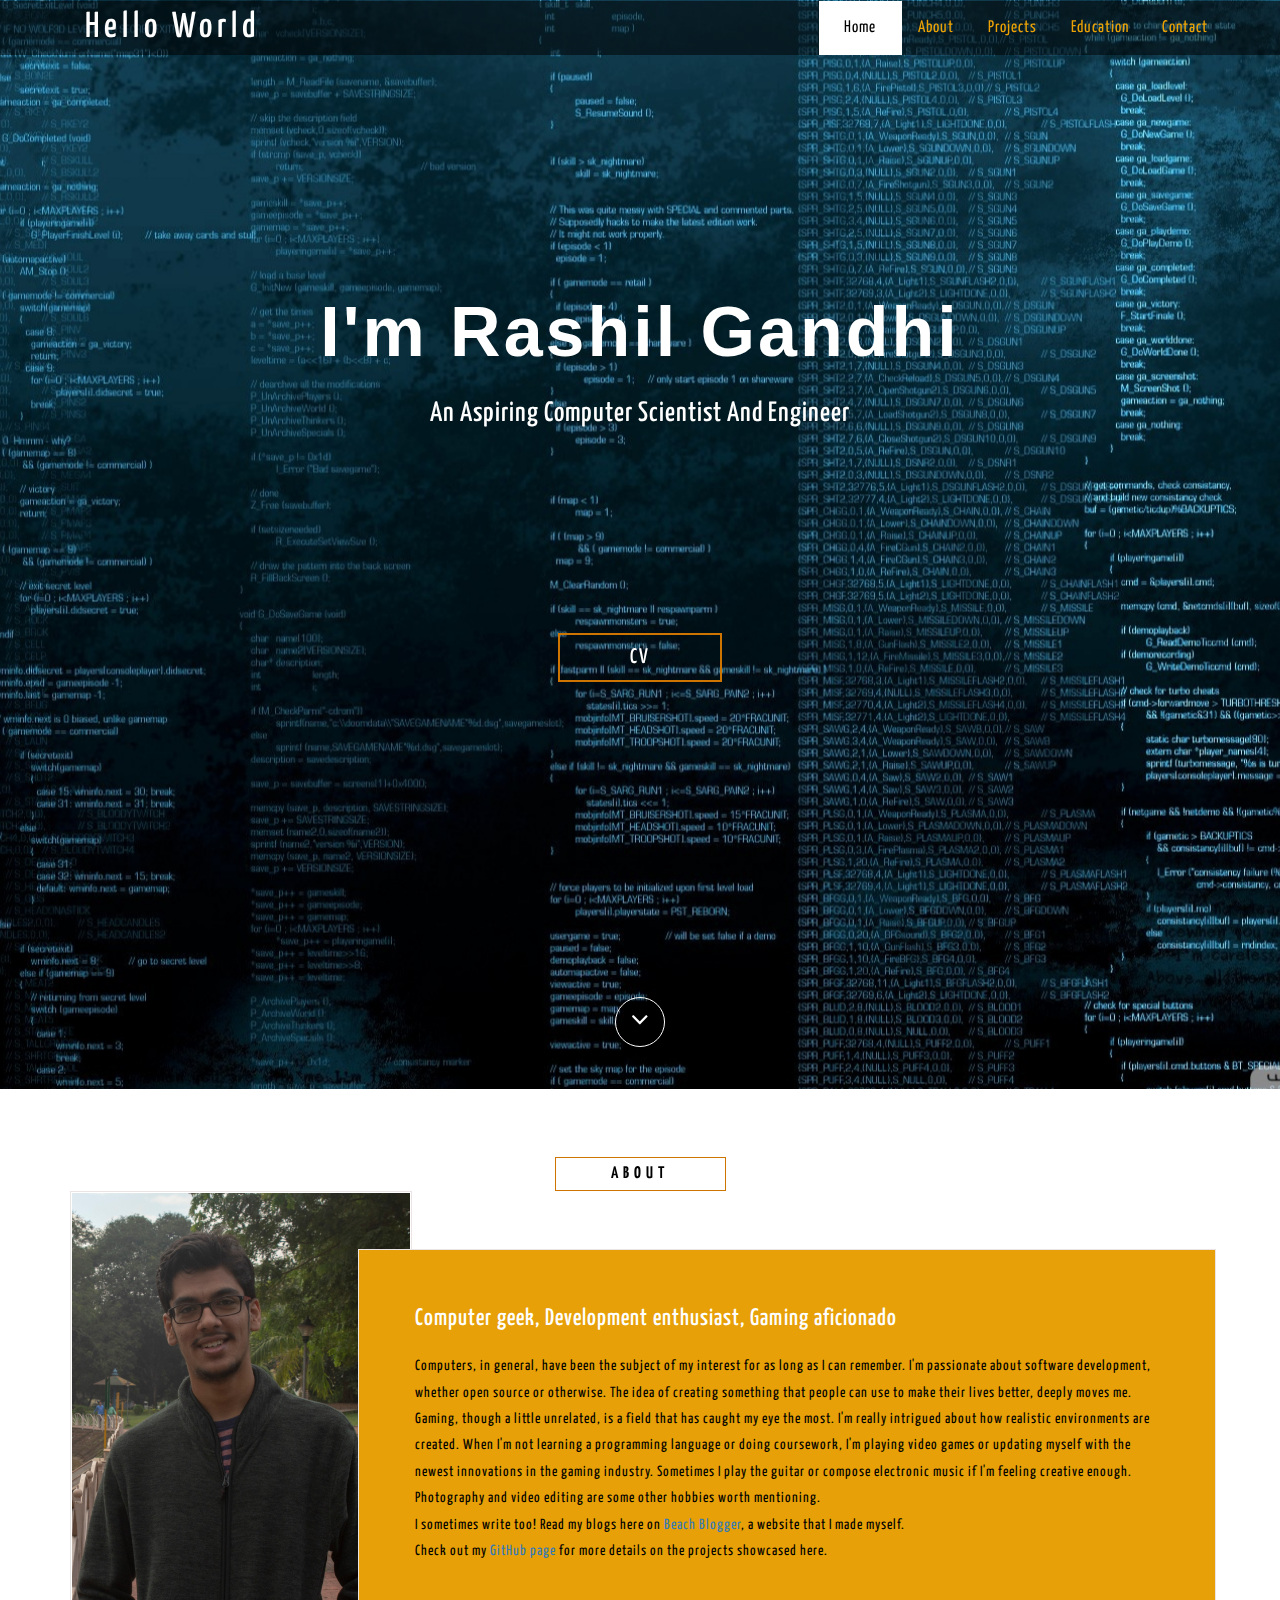
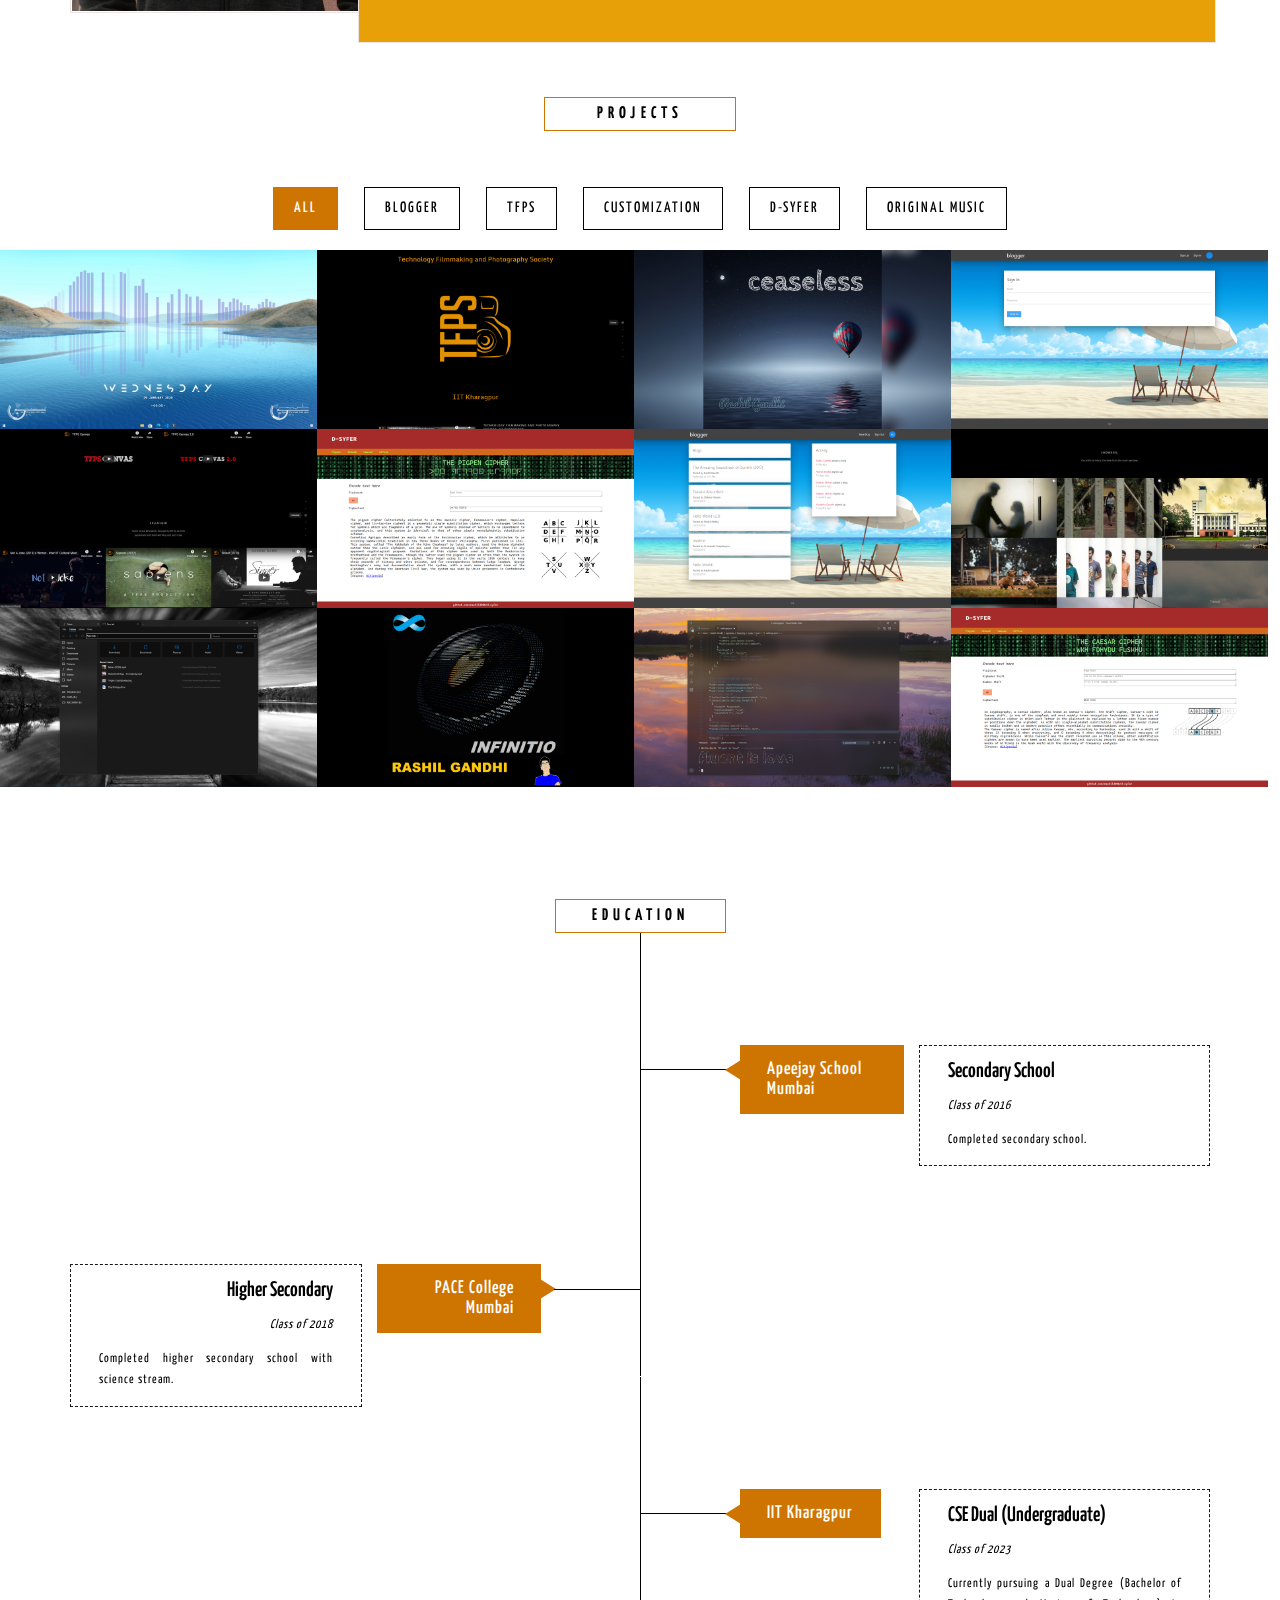
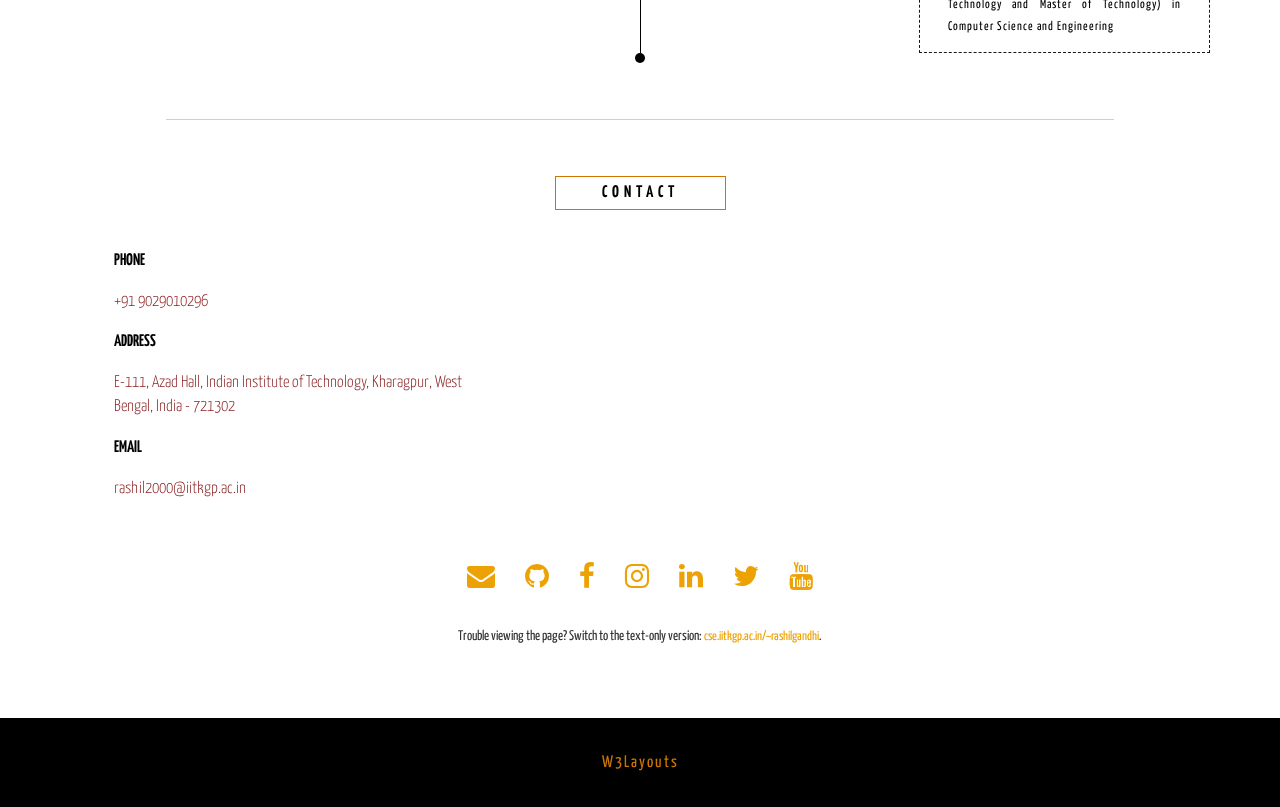
==== index.html @ 62cd2d5f "Made changes to contact address" ====
﻿<!--
Author: W3layouts
Author URL: http://w3layouts.com
Editor: Rashil Gandhi
Editor URL: http://rashil2000.github.io
License: Creative Commons Attribution 3.0 Unported
License URL: http://creativecommons.org/licenses/by/3.0/
-->
<!DOCTYPE html>
<html lang="en">

<head>
	<title>Hello World - Rashil Gandhi</title>
	<link rel="icon" href="images/2.png" />
	<!-- for-mobile-apps -->
	<meta name="viewport" content="width=device-width, initial-scale=1">
	<meta http-equiv="Content-Type" content="text/html; charset=utf-8" />
	<meta name="keywords"
		content="Rashil Gandhi, Rashil gandhi, rashil Gandhi, rashil gandhi, Rashil2000, rashil2000, RashilGandhi2000, rashilgandhi2000" />
	<script type="application/x-javascript">
        addEventListener("load", function() { setTimeout(hideURLbar, 0); }, false);
               function hideURLbar(){ window.scrollTo(0,1); } </script>
	<!-- //for-mobile-apps -->
	<link href="css/bootstrap.css" rel="stylesheet" type="text/css" media="all" />
	<link href="css/font-awesome.css" rel="stylesheet" type="text/css" media="all" />
	<link rel="stylesheet" href="css/chocolat.css" type="text/css" media="screen">
	<!-- chocolate css for gallery light box-->
	<!-- animation -->
	<link href="css/animate.css" rel="stylesheet" type="text/css" media="all">
	<!-- //animation -->
	<link href="css/style.css" rel="stylesheet" type="text/css" media="all" />
	<script src="js/jquery-1.11.1.min.js"></script>
	<script src="js/bootstrap.js"></script>
	<script type="text/javascript">
		jQuery(document).ready(function ($) {
			$(".scroll").click(function (event) {
				event.preventDefault();
				$('html,body').animate({ scrollTop: $(this.hash).offset().top }, 1000);
			});
		});
	</script>
	<!-- onlinefonts -->
	<link href="//fonts.googleapis.com/css?family=Yanone+Kaffeesatz:200,300,400,700" rel="stylesheet">
	<!-- //onlinefonts -->
</head>

<body id="page-top" data-spy="scroll" data-target=".navbar-fixed-top">
	<!-- header -->
	<div class="header-w3layouts">
		<!-- Navigation -->
		<nav class="navbar navbar-default navbar-fixed-top">
			<div class="container">
				<div class="navbar-header page-scroll">
					<button type="button" class="navbar-toggle" data-toggle="collapse" data-target=".navbar-ex1-collapse">
						<span class="sr-only">Vitae</span>
						<span class="icon-bar"></span>
						<span class="icon-bar"></span>
						<span class="icon-bar"></span>
					</button>
					<h1><a class="navbar-brand" href="index.html">Hello World</a></h1>
				</div>
				<!-- Collect the nav links, forms, and other content for toggling -->
				<div class="collapse navbar-collapse navbar-ex1-collapse">
					<ul class="nav navbar-nav navbar-right">
						<!-- Hidden li included to remove active class from about link when scrolled up past about section -->
						<li class="hidden"><a class="page-scroll" href="#page-top"></a></li>
						<li><a class="page-scroll scroll active" href="#home">Home</a></li>
						<li><a class="page-scroll scroll" href="#about">About</a></li>
						<li><a class="page-scroll scroll" href="#port">Projects</a></li>
						<li><a class="page-scroll scroll" href="#edu">Education</a></li>
						<!--<li><a class="page-scroll scroll" href="#exp">Experience</a></li>-->
						<li><a class="page-scroll scroll" href="#contact">Contact</a></li>
					</ul>
				</div>
				<!-- /.navbar-collapse -->
			</div>
			<!-- /.container -->
		</nav>
	</div>
	<!-- //header -->
	<div class="header jarallax" id="home">
		<div class="container">
			<div class="banner-text text-center">
				<h2>I'm Rashil Gandhi</h2>
				<h3>An Aspiring Computer Scientist and Engineer</h3>
				<!--<p>Lorem ipsum dolor sit amet, consectetur adipiscing elit. Nunc blandit interdum rutrum. </p>-->
				<br><br><br><br><br><br>
				<div class="w3l-button banner-btn">
					<a href="resume.pdf" target="__blank">CV</a>
				</div>
				<br><br><br><br><br><br>
			</div>
			<div class="w3-arrow bounce animated">
				<a href="#about" class="scroll"><i class="fa fa-angle-down" aria-hidden="true"></i></a>
			</div>
		</div>

	</div>

	<div class="about" id="about">
		<div class="container">
			<br /><br />
			<h3 class="w3l-heading">About</h3>
			<div class="col-md-4 w3-about-top">
				<img src="images/3.jpg" class="img-responsive" alt="about-img" />
			</div>
			<div class="col-md-8 w3l-about">
				<div class="w3ls-heading">
					<h2>Computer geek, Development enthusiast, Gaming aficionado</h2>
				</div>
				<div class="w3ls-about-info">
					<p>Computers, in general, have been the subject of my interest for as long as I can remember. I'm passionate
						about software development, whether open source or otherwise. The idea of creating something that people can
						use to make their lives better, deeply moves me. Gaming, though a little unrelated, is a field that has
						caught my eye the most. I'm really intrigued about how realistic environments are created. When I'm not
						learning a programming language or doing coursework, I'm playing video games or updating myself with the
						newest innovations in the gaming industry. Sometimes I play the guitar or compose electronic music if I'm
						feeling creative enough. Photography and video editing are some other hobbies worth mentioning.</p>
					<p>I sometimes write too! Read my blogs here on <a href="https://beach-blogger.web.app" target="__blank">Beach
							Blogger</a>, a website that I made myself.</p>
					<p>Check out my <a href="https://github.com/rashil2000/" target="__blank">GitHub
							page</a> for more details on the projects showcased here.</p>
				</div>
			</div>
			<div class="clearfix"></div>
		</div>

	</div>
	<!-- modal -->
	<div class="modal about-modal fade" id="myModal" tabindex="-1" role="dialog">
		<div class="modal-dialog" role="document">
			<div class="modal-content">
				<div class="modal-header">
					<button type="button" class="close" data-dismiss="modal" aria-label="Close"><span
							aria-hidden="true">&times;</span></button>
					<h4 class="modal-title">Not updated yet...</h4>
				</div>

			</div>
		</div>
	</div>
	<!-- //modal -->
	<!-- Portfolio -->
	<div class="portfolio" id="port">
		<div class="port-head">
			<h3 class="w3l-heading">Projects</h3>
		</div>
		<ul class="simplefilter">
			<li class="active" data-filter="all">All</li>
			<li data-filter="1">Blogger</li>
			<li data-filter="2">TFPS</li>
			<li data-filter="3">Customization</li>
			<li data-filter="4">D-Syfer</li>
			<li data-filter="5">Original Music</li>
		</ul>

		<div class="filtr-container">
			<div class="  filtr-item gallery-t" data-category="3" data-sort="Fluent Design">
				<a href="images/fc-1.jpg" class="b-link-stripe b-animate-go  thickbox">

					<figure class="w3ls-gallery">
						<img src="images/fc-1.jpg" class="img-responsive" alt=" " />
						<figcaption class="w3layouts-caption">
							<h3>Desktop</h3>

						</figcaption>
					</figure>
				</a>
			</div>
			<div class="  filtr-item gallery-t" data-category="2" data-sort="TFPS IITKgp">
				<a href="images/tfps-1.png" class="b-link-stripe b-animate-go  thickbox">

					<figure class="w3ls-gallery">
						<img src="images/tfps-1.png" class="img-responsive" alt=" " />
						<figcaption class="w3layouts-caption">
							<h3>Home</h3>

						</figcaption>
					</figure>
				</a>
			</div>
			<div class="  filtr-item gallery-t" data-category="5" data-sort="Electronica">
				<a href="images/om-2.jpg" class="b-link-stripe b-animate-go  thickbox">

					<figure class="w3ls-gallery">
						<img src="images/om-2.jpg" class="img-responsive" alt=" " />
						<figcaption class="w3layouts-caption">
							<h3>Ceaseless</h3>

						</figcaption>
					</figure>
				</a>
			</div>
			<div class="  filtr-item gallery-t" data-category="1" data-sort="Beach Blogger">
				<a href="images/blogger-2.png" class="b-link-stripe b-animate-go  thickbox">

					<figure class="w3ls-gallery">
						<img src="images/blogger-2.png" class="img-responsive" alt=" " />
						<figcaption class="w3layouts-caption">
							<h3>Sign In</h3>

						</figcaption>
					</figure>
				</a>
			</div>
			<div class="  filtr-item" data-category="2" data-sort="TFPS IITKgp">
				<a href="images/tfps-2.png" class="b-link-stripe b-animate-go  thickbox">

					<figure class="w3ls-gallery">
						<img src="images/tfps-2.png" class="img-responsive" alt=" " />
						<figcaption class="w3layouts-caption">
							<h3>Celluloid</h3>

						</figcaption>
					</figure>
				</a>
			</div>
			<div class="  filtr-item gallery-t" data-category="4" data-sort="D-Syfer">
				<a href="images/ds-1.png" class="b-link-stripe b-animate-go  thickbox">

					<figure class="w3ls-gallery">
						<img src="images/ds-1.png" class="img-responsive" alt=" " />
						<figcaption class="w3layouts-caption">
							<h3>Pigpen</h3>

						</figcaption>
					</figure>
				</a>
			</div>
			<div class="  filtr-item" data-category="1" data-sort="Beach Blogger">
				<a href="images/blogger-1.png" class="b-link-stripe b-animate-go  thickbox">

					<figure class="w3ls-gallery">
						<img src="images/blogger-1.png" class="img-responsive" alt=" " />
						<figcaption class="w3layouts-caption">
							<h3>Dashboard</h3>

						</figcaption>
					</figure>
				</a>
			</div>
			<div class="  filtr-item gallery-t" data-category="2" data-sort="TFPS IITKgp">
				<a href="images/tfps-3.png" class="b-link-stripe b-animate-go  thickbox">

					<figure class="w3ls-gallery">
						<img src="images/tfps-3.png" class="img-responsive" alt=" " />
						<figcaption class="w3layouts-caption">
							<h3>Showreel</h3>

						</figcaption>
					</figure>
				</a>
			</div>
			<div class=" filtr-item" data-category="3" data-sort="Fluent Design">
				<a href="images/fc-2.png" class="b-link-stripe b-animate-go  thickbox">

					<figure class="w3ls-gallery">
						<img src="images/fc-2.png" class="img-responsive" alt=" " />
						<figcaption class="w3layouts-caption">
							<h3>Files UWP</h3>

						</figcaption>
					</figure>
				</a>
			</div>
			<div class=" filtr-item" data-category="5" data-sort="Electronica">
				<a href="images/om-1.png" class="b-link-stripe b-animate-go  thickbox">

					<figure class="w3ls-gallery">
						<img src="images/om-1.png" class="img-responsive" alt=" " />
						<figcaption class="w3layouts-caption">
							<h3>Infinitio</h3>

						</figcaption>
					</figure>
				</a>
			</div>
			<div class=" filtr-item gallery-t" data-category="3" data-sort="Fluent Design">
				<a href="images/fc-3.png" class="b-link-stripe b-animate-go  thickbox">

					<figure class="w3ls-gallery">
						<img src="images/fc-3.png" class="img-responsive" alt=" " />
						<figcaption class="w3layouts-caption">
							<h3>VS Code</h3>

						</figcaption>
					</figure>
				</a>
			</div>
			<div class="  filtr-item" data-category="4" data-sort="D-Syfer">
				<a href="images/ds-2.png" class="b-link-stripe b-animate-go  thickbox">

					<figure class="w3ls-gallery">
						<img src="images/ds-2.png" class="img-responsive" alt=" " />
						<figcaption class="w3layouts-caption">
							<h3>Caesar</h3>

						</figcaption>
					</figure>
				</a>
			</div>
			<div class="clearfix"> </div>
		</div>
	</div>
	<!-- //Portfolio -->
	<!--Education-->
	<div id="edu" class="agile-edu">
		<div class="container">
			<h3 class="w3l-heading">Education</h3>
			<!-- <div class="work-info">
				<div class="col-md-6 col-sm-6 col-xs-6 work-right work-right2">
				</div>
				<div class="col-md-6  col-sm-6 col-xs-6  work-left work-left2">
					<div class="col-md-6  col-sm-6 col-xs-6  work1">
						<h4>Lorem ipsum</h4>
						<p>Sed ut perspiciatis unde omnis iste natus error sit voluptatem accusantium doloremque laudantium.</p>
                    </div>
					<div class="col-md-6  col-sm-6 col-xs-6  work2">
						<h5> University</h5>
						<span></span>
					</div>
				</div>
			</div> -->
			<div class="work-info">
				<div class="col-md-6  col-sm-6 col-xs-6">
				</div>
				<div class="col-md-6  col-sm-6 col-xs-6  work-right">
					<div class="col-md-6  col-sm-6 col-xs-6 work2">
						<span></span>
						<h5>Apeejay School Mumbai</h5>
					</div>
					<div class="col-md-6  col-sm-6 col-xs-6  work-right1">
						<h4>Secondary School</h4>
						<p style="font-style: italic;">Class of 2016</p>
						<p style="text-align:justify">Completed secondary school.</p>
					</div>
				</div>
				<div class="clearfix"> </div>
			</div>
			<div class="work-sec-2">
				<div class="work-info">
					<div class="col-md-6  col-sm-6 col-xs-6  work-right work-right2">
					</div>
					<div class="col-md-6  col-sm-6 col-xs-6  work-left work-left2 ">
						<div class="col-md-6 col-sm-6 col-xs-6  work1">
							<h4>Higher Secondary</h4>
							<p style="font-style: italic;">Class of 2018</p>
							<p style="text-align:justify">Completed higher secondary school with science stream.</p>
						</div>
						<div class="col-md-6  col-sm-6 col-xs-6  work2">
							<h5> PACE College Mumbai</h5>
							<span></span>
						</div>
					</div>
				</div>
				<div class="work-info">
					<div class="col-md-6  col-sm-6 col-xs-6 ">
					</div>
					<div class="col-md-6  col-sm-6 col-xs-6  work-right">
						<div class="col-md-6  col-sm-6 col-xs-6  work2">
							<span></span>
							<h5>IIT Kharagpur</h5>
						</div>
						<div class="col-md-6 col-sm-6 col-xs-6  work-right1">
							<h4>CSE Dual (Undergraduate)</h4>
							<p style="font-style: italic;">Class of 2023</p>
							<p style="text-align:justify">Currently pursuing a Dual Degree (Bachelor of Technology and Master of
								Technology) in Computer Science and Engineering</p>
						</div>
					</div>
					<div class="clearfix"> </div>
				</div>
				<span class="edu-circle"></span>
			</div>
		</div>
	</div>
	<!--//Education-->
	<div class="agile-border">
		<span></span>
	</div>
	<!-- work-experience
	<div id="exp" class="agile-edu exp">
		<div class="container">
				<h3 class="w3l-heading">Experience</h3>
			<div class="work-info">
				<div class="col-md-6  col-sm-6 col-xs-6  work-right work-right2">
				</div>
				<div class="col-md-6  col-sm-6 col-xs-6  work-left work-left2">
					<div class="col-md-6  col-sm-6 col-xs-6  work1">
						<h4>Lorem ipsum</h4>
						<p>Sed ut perspiciatis unde omnis iste natus error sit voluptatem accusantium doloremque laudantium.</p></div>
					<div class="col-md-6  col-sm-6 col-xs-6 work2">
						<h5> Company Name</h5>
						<span></span>
					</div>
				</div>
			</div>
			<div class="work-info">
				<div class="col-md-6  col-sm-6 col-xs-6 ">
				</div>
				<div class="col-md-6  col-sm-6 col-xs-6 work-right">
					<div class="col-md-6 col-sm-6 col-xs-6 work2">
						<span></span>
						<h5>Company Name</h5>
					</div>
					<div class="col-md-6  col-sm-6 col-xs-6 work-right1">
						<h4>Lorem ipsum</h4>
						<p>Sed ut perspiciatis unde omnis iste natus error sit voluptatem accusantium doloremque laudantium.</p>
					</div>
				</div>
				<div class="clearfix"> </div>
			</div>
			<div class="work-2">
			<div class="work-info">
				<div class="col-md-6  col-sm-6 col-xs-6 work-right work-right2">
				</div>
				<div class="col-md-6  col-sm-6 col-xs-6  work-left work-left2 ">
					<div class="col-md-6  col-sm-6 col-xs-6 work1">
						<h4>Lorem ipsum</h4>
						<p>Sed ut perspiciatis unde omnis iste natus error sit voluptatem accusantium doloremque laudantium.</p></div>
					<div class="col-md-6  col-sm-6 col-xs-6  work2">
						<h5> Company Name</h5>
						<span></span>
					</div>
				</div>
			</div>
			<div class="work-info">
				<div class="col-md-6  col-sm-6 col-xs-6 ">
				</div>
				<div class="col-md-6  col-sm-6 col-xs-6 work-right">
					<div class="col-md-6  col-sm-6 col-xs-6 work2">
						<span></span>
						<h5>Company Name</h5>
					</div>
					<div class="col-md-6  col-sm-6 col-xs-6 work-right1">
						<h4>Lorem ipsum</h4>
						<p>Sed ut perspiciatis unde omnis iste natus error sit voluptatem accusantium doloremque laudantium.</p> </div>
				</div>
				<div class="clearfix"> </div>
			</div>
			<span class="edu-circle"></span>
		</div>
	</div>
</div>
    //work-experience-->
	<!-- contact -->
	<div id="contact" class="w3_agileits-contact">
		<div class="container">
			<h3 class="w3l-heading">contact</h3>
			<div class="modal-body">
				<div class="col-md-8 col-sm-8 col-xs-8 about-right wthree">
					<ul class="address">
						<li>
							<ul class="agileits-address-text">
								<li><b>PHONE </b></li>
								<li><a href="tel:+91 9029010296">+91 9029010296</a></li>
							</ul>
						</li>
						<li>
							<ul class="agileits-address-text">
								<li><b>ADDRESS </b></li>
								<li><a href="https://goo.gl/maps/rYjVkTJfTiNhajiM6">E-111, Azad Hall, Indian Institute of Technology,
										Kharagpur, West Bengal, India - 721302</a></li>
							</ul>
						</li>
						<li>
							<ul class="agileits-address-text">
								<li><b>EMAIL </b></li>
								<li><a href="mailto:rashil2000@iitkgp.ac.in">rashil2000@iitkgp.ac.in</a></li>
							</ul>
						</li>
					</ul>
				</div>

				<div class="clearfix"> </div>
				<div class="w3_agile-contact  jarallax text-center">
					<!--<form action="#" method="get">
                <input type="text" placeholder="Name" name="name" class="name" required>
                <input type="text" placeholder="Phone Number" name="phone" class="name" required>
                <input type="email" placeholder="Email" name="email" class="email" required>
                <textarea name="message" placeholder="Message"></textarea>
                <input type="submit" value="send">
            </form>
            <h4>or</h4>
            <a href="mailto:info@example.com">info@example.com</a>
            <h5>+12 345 6789</h5>-->
					<br /><br />
					<ul class="social-icons-w3_agile">
						<li><a href="mailto:rashil2000@gmail.com" class="fa fa-envelope icon icon-border envelope" target="__blank">
							</a></li>
						<li><a href="https://www.github.com/rashil2000" class="fa fa-github icon icon-border github"
								target="__blank"> </a></li>
						<li><a href="https://www.facebook.com/rashil2000" class="fa fa-facebook icon icon-border facebook"
								target="__blank"> </a></li>
						<li><a href="https://www.instagram.com/rashil_2000" class="fa fa-instagram icon icon-border instagram"
								target="__blank"> </a></li>
						<li><a href="http://www.linkedin.com/in/rashil2000" class="fa fa-linkedin icon icon-border linkedin"
								target="__blank"> </a></li>
						<li><a href="https://www.twitter.com/rashil2000" class="fa fa-twitter icon icon-border twitter"
								target="__blank"> </a></li>
						<li><a href="https://www.youtube.com/rashilgandhi2000" class="fa fa-youtube icon icon-border youtube"
								target="__blank"> </a></li>
						<!-- <li><a href="https://plus.google.com/+RashilGandhi2000"
								class="fa fa-google-plus icon icon-border googleplus" target="__blank"> </a></li> -->
					</ul>
					<br>
					Trouble viewing the page? Switch to the text-only version: <a style="font-size: small;" href="http://cse.iitkgp.ac.in/~rashilgandhi/">cse.iitkgp.ac.in/~rashilgandhi</a>.
				</div>
			</div>
		</div>
	</div>
	<!-- footer -->
	<div class="agileits_w3layouts-footer text-center">
		<div class="container">
			<p><a href="http://w3layouts.com">W3Layouts</a></p>
		</div>
	</div>
	<!-- //footer -->
	<!-- //contact -->
	<!-- PopUp-Box-JavaScript -->
	<script src="js/jquery.chocolat.js"></script>
	<script type="text/javascript">
		$(function () {
			$('.filtr-item a').Chocolat();
		});
	</script>
	<!-- //PopUp-Box-JavaScript -->
	<!-- fliter-JavaScript -->
	<script src="js/jquery.filterizr.js"></script>
	<script src="js/controls.js"></script>
	<script type="text/javascript">
		$(function () {
			$('.filtr-container').filterizr();
		});
	</script>
	<!-- //fliter-JavaScript -->
	<script src="js/jarallax.js"></script>
	<script src="js/SmoothScroll.min.js"></script>
	<script type="text/javascript">
		/* init Jarallax */
		$('.jarallax').jarallax({
			speed: 0.5,
			imgWidth: 1366,
			imgHeight: 768
		})
	</script>
	<!-- start-smoth-scrolling -->
	<script type="text/javascript" src="js/easing.js"></script>
	<!-- //here ends scrolling icon -->


</body>

</html>
---- css/chocolat.css ----
body{
	margin:0;
	padding:0;
}
#Choco_overlay{
    background: #0a0a0a !important;
	position: fixed;
	top: 0;
	left: 0;
	z-index: 1000;
	width: 100%;
	height: 100%;
	display:none;
	padding:0;
	margin:0;
}
#Choco_content{
	display:none;
	width:800px;
	height:600px;
	z-index:1001;
	position:fixed;
	left:50%;
	top:50%;
	margin-left:-400px;
	margin-top:-300px;
	border-top:1px solid transparent;/*Yes, adjust image perfectly at the center of a box, don't know why.*/
}
#Choco_left_arrow{
	float:left;
	background-image:url(../images/left.png)!important;
	background-position:12%;
	left:-20%;
}
#Choco_right_arrow{
	float:right;
	background-image:url(../images/right.png)!important;
	background-position:88%;
	left:20%;
}
.Choco_arrows{
	background-repeat:no-repeat;
	display:none;
	position:relative;
	cursor:pointer;
	width:49%;
	top:-100%;
	height:100%;
	margin-top:-30px;
}
#Choco_container_photo{
	text-align:center;
	width:800px;
	height:600px;
	/*background:url(../images/ajax-loader.gif) center center no-repeat;*/
}
#Choco_container_description{
	padding:0;
	height:26px;
	width:100%;
	color:#FFFFFF;
	font-family:Tahoma;
	clear:both;
	position:relative;
	font-size:12px;
	margin-top:-5px;
	overflow:hidden;
	visibility:hidden;
}
#Choco_container_title{
	float:left;
	padding:5px;
}
#Choco_container_via{
	padding:5px;
	float:right;
}
#Choco_container_via a{
	color:gray;
}
#Choco_container_via a:hover{
	color:white;
	background:gray;
}
#Choco_close{
	width:32px;
	height:32px;
	background-image:url(../images/close.png)!important;
	background-repeat:no-repeat;
	z-index:1002;
	cursor:pointer;
	margin: 0px 0px 15px 0px;
	display:none;
}
#Choco_loading{
	width:9px;
	height:11px;
	background-image:url(../images/loading.gif);
	background-repeat:no-repeat;
	z-index:1002;
	cursor:pointer;
	float:right;
	margin-top:-20px;
	display:none;
}
#Choco_bigImage{
	display:none;
	position:relative;
	width:100%;
	height:100%;
	margin-top:-5px;
}
---- css/style.css ----
/*--Author: W3Layouts
	Author URL: http://w3layouts.com
	License: Creative Commons Attribution 3.0 Unported
	License URL: http://creativecommons.org/licenses/by/3.0/
 --*/
/*-- Reset Code --*/
body { 
	padding: 0;
	margin: 0;
	background: #FFF;
	font-family: 'Yanone Kaffeesatz', sans-serif;
}
body a {
	transition: 0.5s all;
	-webkit-transition: 0.5s all;
	-moz-transition: 0.5s all;
	-o-transition: 0.5s all;
	-ms-transition: 0.5s all;
	text-decoration: none;
}
body a:hover {
	text-decoration: none;
}

body a:focus, a:hover {
	text-decoration: none;
	outline:none;
}
input[type="button"], input[type="submit"], button.btn {
	-webkit-transition: 0.5s all;
	-moz-transition: 0.5s all;
	-o-transition: 0.5s all;
	-ms-transition: 0.5s all;
	transition: 0.5s all;
}
h1, h2, h3, h4, h5, h6 {
	margin: 0;
	padding: 0;
}
ul {
	margin: 0;
	padding: 0;
}
label {
	margin: 0;
}
.text-center {
	text-align: center;
}

ul {
	margin: 0;
	padding: 0;
}

label {
	margin: 0;
}

img {
	width: 100%;
}

a:focus, a:hover {
	text-decoration: none;
	outline: none;
}

/*-- //Reset-Code --*/
p {
	margin: 0;
	line-height: 2;
	font-size: 1em;
	color:#888;
}
/*-- header --*/ 
.jarallax {
    position: relative;
    background-size: cover;
    background-repeat: no-repeat;
    background-position: 50% 50%;
}
h1 a.navbar-brand {
    font-size: 1em;
    color: #fff !important;
    padding: 0;
    height: inherit;
    margin: 17px 0;
    letter-spacing: 5px;
}
.navbar > .container .navbar-brand, .navbar > .container-fluid .navbar-brand {
    margin-left: 15px;
}
nav.navbar.navbar-default.navbar-fixed-top {
    background:rgba(0, 0, 0, 0.53);
    border: none;
	-webkit-transition:.5s all;
	-moz-transition:.5s all; 
	transition:.5s all;
}
.navbar-default .navbar-nav > li > a {
    color: #eca204;
    font-size: 1.2em;
    font-weight: 400;
    letter-spacing: 1px;
	padding:1em;
}
.navbar-default .navbar-nav > .active > a, .navbar-default .navbar-nav > .active > a:hover, .navbar-default .navbar-nav > .active > a:focus {
    color: #000;
    background-color:#FFF;
    padding: 1em 1.5em;
}
.navbar-default .navbar-nav > li > a:hover, .navbar-default .navbar-nav > li > a:focus {
    color:#fff;
    background-color: transparent;
}
nav.navbar.navbar-default.navbar-fixed-top.top-nav-collapse {
    padding: 0;
    background: rgba(0, 0, 0, 0.75);
}
.header h2 {
    font-size: 5em;
    letter-spacing: 3px;
    font-weight: 700;
    color: #FFF;
    text-align: center;
	font-family: 'Gill Sans', 'Gill Sans MT', Calibri, 'Trebuchet MS', sans-serif;
}
.header a {
    display: block;
    margin: 1em;
	background:#fff;
}

.banner-text h3 {
    color: #fff;
    font-size: 2em;
    letter-spacing: 1px;
    text-transform: capitalize;
    margin: 1em 0;
}
.banner-text p {
    font-size: 1.1em;
    color: #fff;
    letter-spacing: 4px;
    text-transform: uppercase;
}
.header {
    background:url(../images/1.jpg) center no-repeat;
    background-size: cover;
}
.banner-text.text-center {
    padding: 21em 0 9em;
}
/*-- //header --*/ 
.scroll-down a span{
	background:url(../images/down.png) no-repeat 0px 0px;
	height:32px;
	width:32px;
	display:inline-block;
}
.scroll-down {
    margin: 4% auto 0;
    text-align: center;
    position: absolute;
    left: 47%;
}
/*-- about --*/
.about{
	position: relative;
	padding:2em 0;
}
.about img {
    padding: 0.1em;
    border: 1px solid #ece4e4;
}
h4.modal-title {
    font-size: 1em;
    letter-spacing: 2px;
    color: #000;
}
.w3l-button a:hover {
    color: #ce7501;
}
.services,.portfolio,.agile-edu,.w3_agileits-contact{
   	padding:4em 0;
}
.w3-exp{
    position: absolute;
}
.w3-about-top {
    width: 30%;
	padding:0;
}	
.w3-about-top h3,.w3-services-top h3,.w3-gallery h3,.w3-testimonial-top h3,.w3-news-top h3,.w3-team-top h3,.w3-subscribe-top h3,.w3-contact-top h3{
	color: rgba(153, 153, 153, 0.23);
    font-size: 26em;
    margin: 0;
    text-align: left;
    font-weight: 700;
    font-family: 'Open Sans', sans-serif;
    line-height: .9em;
}
.w3l-about{
    width: 100%;
    top: 0;
    padding: 4em 0;
}
.about.scroll-down {
    margin: 4% auto 0;
    text-align: center;
    position: absolute;
    left: 47%;
}
h3.w3l-heading {
    color: #000000;
    font-size: 1.2em;
    text-align: center;
    text-transform: uppercase;
    font-weight: bold;
    letter-spacing: 5px;
    border:1px solid #ce7501;
    width: 15%;
    margin: 0 auto;
    padding: 0.4em;
}
.w3ls-heading h3{
	color: #000000;
    font-size: 3em;
    margin: 0;
    text-align: center;
    text-transform: uppercase;
    font-weight: 800;
    letter-spacing: 5px;
}
.w3ls-heading h2 {
    color: #fff;
    font-size: 1.7em;
    margin: 0;
    text-align: left;
    font-weight: 500;
    letter-spacing: 1px;
}
.w3-arrow{
    text-align: center;
	margin-bottom:3em;
}
.w3-arrow a{
	background:transparent;
}	
.w3-arrow a i.fa.fa-angle-down{
    color: #FFFFFF;
    font-size: 2em;
    border: solid 1px #FFFFFF;
    width: 50px;
    height: 50px;
    padding: .25em 0 0 0;
    border-radius: 50%;
	-webkit-border-radius: 50%;
	-ms-border-radius: 50%;
	-o-border-radius: 50%;
	-moz-border-radius: 50%;
}
.bounce.animated {
    -webkit-animation-duration: 3s;
    -moz-animation-duration: 3s;
    -o-animation-duration: 3s;
    -ms-animation-duration: 3s;
    animation-duration: 3s;
}
.bounce {
	-moz-animation: bounce 2s infinite;
	-webkit-animation: bounce 2s infinite;
	-o-animation: bounce 2s infinite;
	-ms-animation: bounce 2s infinite;
	animation: bounce 2s infinite;
}
.w3ls-about-info{
	margin:1.5em  0;
}
.w3ls-about-info p {
    color: #000000;
    font-size: 1.05em;
    margin: 0 auto;
    letter-spacing: 1px;
    line-height: 1.8em;
}
.w3ls-about-grids{
	margin:4em 0 0 0;
}
.w3ls-about-grid{
	padding:0;
}
.w3ls-about-grid img{
	width:100%;
}
.w3l-about {
    width: 55%;
    top: 29%;
    right: 14%;
    padding: 4em;
    background: rgb(231, 160, 7);
    border: 1px solid #ece4e4;
    position: absolute;
}
/*-- //about --*/
.w3l-button.banner-btn {
    width: 24%;
    margin: 0 auto;
    padding:3%;
}
.w3l-button a {
    color: #000;
    font-size: 1.5em;
    text-decoration: none;
    letter-spacing: 2px;
    text-transform: uppercase;
    font-weight: 500;
    text-align: center;
}
.w3l-button.banner-btn a:hover {
    background: #fff;
    color: #000;
}
.w3l-button a:focus{
	outline:none;
}
.w3l-button.banner-btn a {
    background: transparent;
    padding: 0.4em 0 0.3em;
    border: 2px solid #ce7501;
    font-weight: 500;
    color: #fff;
}
/*-- portfolio-page --*/
.port-head {
    text-align: center;
}
figure.w3ls-gallery {
    margin: 0;
    padding: 0;
    position: relative;
    display: block;
    cursor: pointer;
    overflow: hidden;
}
figure.w3ls-gallery:hover figcaption.w3layouts-caption {
    -ms-filter: alpha(Opacity=100);
    filter: alpha(opacity=100);
    opacity: 1;
    -webkit-transform: rotate(0);
    -moz-transform: rotate(0);
    -o-transform: rotate(0);
    -ms-transform: rotate(0);
    transform: rotate(0);
    top: 0;
}

figcaption.w3layouts-caption {
    -ms-filter:alpha(Opacity=0);
    filter: alpha(opacity=0);
    opacity: 0;
    position: absolute;
    height: 100%;
    width: 100%;
	top: -100%;
    background: rgba(0,0,0,.5);
    color: #fff;
    -webkit-transition: all .5s ease;
    -moz-transition: all .5s ease;
    -o-transition: all .5s ease;
    -ms-transition: all .5s ease;
    transition: all .5s ease;
    -webkit-transition-delay: .5s;
    -moz-transition-delay: .5s;
    -o-transition-delay: .5s;
    -ms-transition-delay: .5s;
    transition-delay: .5s;
    -webkit-transform: rotate(360deg);
    -moz-transform: rotate(360deg);
    -o-transform: rotate(360deg);
    -ms-transform: rotate(360deg);
    transform: rotate(360deg);
	    text-align: center;
}

figcaption.w3layouts-caption h3 {
      font-weight: 400;
    font-size: 1.8em;
    color: #fff;
    text-transform: uppercase;
    padding: 10px 0px;
    margin-bottom: 0;
    background: #111;
    position: relative;
    left: 100%;
    margin-top: 110px;
    -webkit-transition: all .5s;
    -moz-transition: all .5s;
    -o-transition: all .5s;
    -ms-transition: all .5s;
    transition: all .5s;
    -webkit-transition-delay: 1s;
    -moz-transition-delay: 1s;
    -o-transition-delay: 1s;
    -ms-transition-delay: 1s;
    transition-delay: 1s;
}

figcaption.w3layouts-caption p {
    padding: 10px 0px;
    margin-bottom: 0;
    position: relative;
    left: 100%;
        font-size: 0.85em;
    line-height: 2em;
    -webkit-transition: all .5s;
    -moz-transition: all .5s;
    -o-transition: all .5s;
    -ms-transition: all .5s;
    transition: all .5s;
    -webkit-transition-delay: 1.3s;
    -moz-transition-delay: 1.3s;
    -o-transition-delay: 1.3s;
    -ms-transition-delay: 1.3s;
    transition-delay: 1.3s;
}

figure.w3ls-gallery:hover h3,figure.w3ls-gallery:hover p {
    left: 0;
}

figcaption.w3layouts-caption a {
    color: #fff;
    border: 2px solid #fff;
    padding: 4px 0px;
    text-decoration: none;
}

figcaption.w3layouts-caption:hover {
    color: #4f5856;
}
.gallery {
    padding: 6em 0;
}
.ga-top{
	margin-bottom:3em;
}

.filtr-item {
    padding: 0em;
   width: 24.8%;
    float: left;
}
.filtr-container {
	width:100%;
}
.item-desc {
    background-color: rgba(0,0,0,0.5);
    color: white;
    position: absolute;
    text-transform: uppercase;
    text-align: center;
    z-index: 1;
}
/* Filter controls */
.simplefilter li, .multifilter li, .sortandshuffle li {
    color: #000;
    cursor: pointer;
    display: inline-block;
    padding: 10px 20px;
    font-size: 15px;
    font-weight: 500;
    letter-spacing: 1px;
    margin: 0 12px;
    text-transform: uppercase;
    border: none;
    background: none;
    border-bottom: 5px solid #fff;
}
.simplefilter li {
    border: none;
    background: none;
	position:relative;
	border: 1px solid #000;
	transition:0.5s all;
	-webkit-transition:0.5s all;
	-moz-transition:0.5s all;
	-ms-transition:0.5s all;
	-o-transition:0.5s all;
	letter-spacing: 2px;
}
.simplefilter li:before{
    content: '';
    position: absolute;
    top: 19px;
    background: #fff;
    height: 1px;
    width: 10px;
    right: -12px;
    -webkit-transition: .5s all;
    -moz-transition: .5s all;
    transition: .5s all;
    -webkit-transform: rotate(-64deg);
    -moz-transform: rotate(-64deg);
    -o-transform: rotate(-64deg);
    -ms-transform: rotate(-64deg);
    transform: rotate(-180deg);
}
.simplefilter li:last-child:before {
	content: '';
    position: absolute;
    top: 19px;
    background: #fff;
    height: 1px;
    width: 10px;
    right: -12px;
    -webkit-transition: .5s all;
    -moz-transition: .5s all;
    transition: .5s all;
    -webkit-transform: rotate(-64deg);
    -moz-transform: rotate(-64deg);
    -o-transform: rotate(-64deg);
    -ms-transform: rotate(-64deg);
    transform: rotate(-180deg);
}
.simplefilter li.active,.simplefilter li:hover {
    background: #ce7501;
    color: #fff;
    border: 1px solid #ce7501;
	transition:0.5s all;
	-webkit-transition:0.5s all;
	-moz-transition:0.5s all;
	-ms-transition:0.5s all;
	-o-transition:0.5s all;
}
/* Shuffle and sort controls */
select {
    padding: 1rem 1rem;
    text-transform: uppercase;
}
.sortandshuffle .shuffle-btn {
    background-color: #dec800;
}
.sortandshuffle .sort-btn {
    background-color: #de0000;
}
.sortandshuffle .sort-btn.active {
    background-color: #9d0000;
}

/*----*/
.filtr-item {
    transform: scale(1) translate3d(0px, 0px, 0px);
	-o-transform: scale(1) translate3d(0px, 0px, 0px);   
    transition: all 0.5s ease-out 0ms;
	-o-transition: all 0.5s ease-out 0ms;
	transform-style: preserve-3d;
	-o-transform-style: preserve-3d;
}

/*----*/
ul.simplefilter {
    text-align: center;
	margin:4em 0;
}
/* education */
span.edu-circle {
    background: #000;
    width: 10px;
    height: 10px;
    border-radius: 50%;
    display: block;
    margin: 0 auto;
}
.wthree-edu {
    border: 1px solid #000;
    width: 17%;
    margin: 0 auto;
}
.w3ls-edu-left {
    padding: 3em 1em;
    border-right: 1px solid #000;
}
.w3ls-edu-left.edu-right {
    float: right;
    border-left: 1px solid #000;
    border-right: none;
}
/* //education */
.agile-border span {
    width: 74%;
    background: #d2cece;
    display: block;
    height: 1px;
    margin: 0 auto;
}
/*--work--*/
.work-left {
    text-align: right;
    padding: 7em 6em 0 0;
}
.work-right {
    border-left: 1px solid #000;
    padding: 8em 0 0em 6em;
}
.work-info h4 {
    font-size: 1.5em;
    color: #000;
    position: relative;
    font-weight: 600;
}

.work-info h5 {
    font-size: 1.3em;
    color: #fff;
    margin-bottom: .5em;
    display: inline-block;
    background: #ce7501;
    padding: 0.8em 1.5em;
    letter-spacing: 1px;
}
.work-left2 .work2 h5:before{
    width: 0;
    height: 0;
    position: absolute;
    content: '';
    top: 15px;
    right: 0;
    border-style: solid;
    border-width: 10px 0 10px 16px;
    border-color: transparent transparent transparent rgb(206, 117, 1);
}
.work-right .work2 h5:after {
	 width: 0;
    height: 0;
    position: absolute;
    content: '';
    top: 15px;
    left: 0;
    border-style: solid;
    border-width: 10px 0 10px 16px;
    border-color: transparent transparent transparent rgb(206, 117, 1);
    transform: rotate(180deg);
}
.work-right.work-right2 {
    min-height: 210px;
    float: right;
}
.work-right.work-right2 h4 {
    margin-top: 0.8em;
}
.work2 span {
    display: block;
    width: 45%;
    background: #000;
    height: 1px;
    position: absolute;
    right: -85px;
    top: 25px;
}
.work-right .work2 span {
    display: block;
    width: 46%;
    background: #000;
    height: 1px;
    position: absolute;
    left: -84px;
    top: 24px;
}
.work1 {
    border: 1px dashed #171717;
    padding: 1em 2em;
	width: 60%;
}
.work2 {
	width:40%;
}
.work-right1 {
    border: 1px dashed #171717;
    padding: 1em 2em;
    width: 60%;
}
.work1 p,.work-right1 p {
    color: #000;
    font-size: 0.9em;
    line-height: 1.7;
    letter-spacing: 1px;
    margin-top: 1em;
}
.work-left.work-left2.sec-3 {
    padding: 0 6em 0 0;
}
/*--//work--*/
/*-- contact --*/
.w3_agile-contact form {
    padding: 3em;
    width: 60%;
    margin: 3em auto;
    background: url(../images/1.jpg) center no-repeat;
    border: 1px solid #d2cece;
}
.w3_agile-contact input.name { 
   padding: 0.8em 0.7em;
    width: 100%;
    color: #fff;
    font-size: 1.1em;
    background: transparent;
    border: 1px solid #ce7501;
    outline: none;
    -webkit-appearance: none;
    margin: 1em 0 0;
	letter-spacing:2px;
}
.w3_agile-contact input.email {
    padding: 1em 0.5em;	
    background: transparent;
    border: 1px solid #ce7501;
    width: 100%;
    color: #fff;
    font-size: 1em;
    outline: none;
    margin: 1em 0;
    -webkit-appearance: none;
	letter-spacing:2px;
}
.w3_agile-contact textarea{
	resize: none;
    width: 100%;
    color: #fff;
    background: transparent;
    border: 1px solid #ce7501;
    font-size: 1em;
    outline: none;
    padding: 1em 0.5em;
    min-height: 150px;
    -webkit-appearance: none;
	letter-spacing:2px;
}	
.w3_agile-contact input[type="submit"] {
    color: #ffffff;
    font-size: 1.5em;
    letter-spacing: 2px;
    border: none;
    text-transform: uppercase;
    font-weight: 500;
    padding: 0.4em 0.5em;
    text-decoration: none;
    background: #ce7501;
    margin: 1em auto;
    -webkit-appearance: none;
    transition: 0.5s all;
    -webkit-transition: 0.5s all;
    -o-transition: 0.5s all;
    -moz-transition: 0.5s all;
    -ms-transition: 0.5s all;
    width: 25%;
    display: block;
}
.w3_agile-contact input[type="submit"]:hover {
	color:#eca204;
	background:#fff;
}
.w3_agile-contact ::-webkit-input-placeholder {
   color: #fff;     
} 
.w3_agile-contact :-moz-placeholder { /* Firefox 18- */
   color: #fff; 
} 
.w3_agile-contact::-moz-placeholder {  /* Firefox 19+ */
   color: #fff;  
} 
.w3_agile-contact :-ms-input-placeholder {  
   color:#fff;
}
.w3_agile-contact h4 {
    color: #000;
    text-transform: uppercase;
    font-size: 3em;
    margin: 2em 0 1em;
}
.w3_agile-contact a {
    font-size: 2em;
    color: #eca204;
}
.w3_agile-contact a:hover {
    color: #000;
}
ul.social-icons-w3_agile li {
    list-style-type: none;
    display: inline-block;
    padding: 1em;
    color: #000;
    font-size: 1em;
}
ul.social-icons-w3_agile li a.facebook:hover {
    color: #3b5998;
}
ul.social-icons-w3_agile li a.twitter:hover {
    color: #1dcaff;
}
ul.social-icons-w3_agile li a.googleplus:hover {
    color: #d34836;
}
.w3_agile-contact h5 {
    font-size: 2em;
    color: #000;
    margin: 1em 0;
}
.agileits_w3layouts-footer{
    background: #000;
	padding:2em 0;
}
h6.wthree-footer-text {
    font-size: 1.2em;
    width: 76%;
    margin: 0 auto;
    line-height: 1.5;
    color: #fff;
    letter-spacing: 1px;
}
.agileits_w3layouts-footer p {
    color: #ce7501;
    font-size: 1.2em;
	font-family: 'Yanone Kaffeesatz', sans-serif;
    letter-spacing: 2px;
}
.agileits_w3layouts-footer a{
	color:#ce7501;
	font-family: 'Yanone Kaffeesatz', sans-serif;
}
.agileits_w3layouts-footer a:hover{
	color:#fff;
	}
/*--//contact--*/

/*-- about --*/
.about h4 {
    font-size: 1.2em;
    color: #a5a5a5;
    margin-top: 1em;
}

.about-left img {
    border: 5px solid #ce7501;
    padding: 5px;
}
ul.address {
    margin: auto;
    padding-top: 0.5em;
    padding-left: 1em;
    padding-bottom: 0.5em;
}
    ul.address li {
        display: block;
    }
        ul.address li ul.agileits-address-text li {
            display: inline-block;
            color: #000;
            font-size: 1.2em;
            margin-top: 1em;
            font-weight: 300;
            padding-right: 50%;
        }
ul.address li ul.agileits-address-text li:nth-child(1){
	width: 20%;
}
            ul.address li ul.agileits-address-text li a {
                color: #871b1b;
                text-decoration: none;
            }
ul.address li ul.agileits-address-text li a:hover{
    color: #000;
}
.about2 {
    
    padding-left: 22%;
    padding-right: 35%;
}

/*-- //about --*/
/* -- Responsive code -- */
@media screen and (max-width: 1920px){
	.w3l-about {
		width: 46%;
		top: 29%;
		right: 20%;
	}
}

@media screen and (max-width: 1680px){
	.w3l-about {
		width: 52%;
		top: 29%;
		right: 16%;
	}
}
@media screen and (max-width: 1600px){
	.w3l-about {
		width: 54%;
		top: 29%;
		right: 14%;
	}
}
@media screen and (max-width: 1440px){
	.w3l-about {
		width: 59%;
		right: 10.5%;
	}
}	
@media screen and (max-width: 1366px){}
@media screen and (max-width: 1280px){
	h3.w3l-heading {
		padding: 0.4em 0.5em;
	}
	figcaption.w3layouts-caption h3 {
		margin-top: 85px;
	}
	ul.simplefilter {
		margin-bottom: 20px;
	}
	.w3l-about {
		width: 67%;
		right: 5%;
	}
}
@media screen and (max-width: 1080px){
	h3.w3l-heading {
		padding: 0.4em 0.5em;
		width: 17%;
	}
	.w3l-about {
		padding:3em;
		width: 63%;
		right: 6.5%;
		top: 28%;
	}
	.w3-about-top {
		width: 35%;
	}	
	.work2 span {
		width: 56%;
	}
	.work-right .work2 span {
		width: 55%;
	}
	.exp .work-info h5 {
		padding: 0.9em 0.7em
	}
	.w3_agile-contact form {
		width: 65%;
	}
	
}
@media screen and (max-width: 1050px){
	h3.w3l-heading {
    padding: 0.4em 0.5em 0.2em;
	}
	.w3l-about {
		top: 32%;
		width: 65%;
		right: 5.5%;
	}
	.w3-about-top {
		margin-top: 1em;
	}
	figcaption.w3layouts-caption h3 {
		margin-top: 70px;
	}
}
@media screen and (max-width: 1024px){
	.banner-text.text-center {
		padding: 15em 0 9em;
	}
	.w3l-about {
		width: 66%;
		right: 4%;
		top:30%;
	}
	figcaption.w3layouts-caption h3 {
		margin-top: 66px;
	}
}
@media screen and (max-width: 991px){
	.w3l-about {
		width: 100%;
		position: inherit;
	}
	.w3-about-top {
		width: 50%;
		margin: 1em auto 0;
	}
	h3.w3l-heading {
		width: 22%;
	}
	div#edu .container,div#exp .container {
		width: 100%;
	}
    .w3l-button.banner-btn {
        width: 26%;
    }
	.w3_agile-contact form {
		width: 78%;
	}
	.filtr-item{
		float:left;
		width:50%;
	}
	.simplefilter li, .multifilter li, .sortandshuffle li {
		padding: 10px 13px;
		font-size: 1em;
	}
	.work-right {
		padding: 0 0 0 6em;
	}
	.banner-text p {
		letter-spacing: 3px;
	}
	.banner-text.text-center {
		padding: 17em 0 9em;
	}
	figcaption.w3layouts-caption h3 {
		margin-top: 150px;
	}
}
@media screen and (max-width: 900px){
	.work-left2 .work2 h5:before {
		right: -16px;
	}
	.work2 span {
		width: 53%;
	}
	.work-right .work2 span {
		width: 61%;
	}
	.work-left {
		padding: 5em 6em 0 0;
	}
	.work2 {
		padding: 0;
	}
	.work2 span {
		width: 51%;
		right: -84px;
	}
	.work-right .work2 h5:after {
		left: -15px;
	}
	.filtr-item{
		width:49.9%;
	}
	figcaption.w3layouts-caption h3 {
		margin-top: 130px;
	}
}
@media screen and (max-width: 800px){
    .w3l-button.banner-btn {
        width: 26%;
        padding-top: 6%;
        padding-bottom: 6%;
    }	
	figcaption.w3layouts-caption h3 {
		margin-top: 120px;
	}
	.work-left {
		padding: 5em 2em 0 0;
	}
	.work2 span {
		width: 10%;
		right: -28px;
	}
	.work-right {
		padding: 0em 0 0em 2em;
	}
	.work-right .work2 span {
		width: 12%;
		left: -29px;
	}
	ul.simplefilter {
		margin: 2em 0;
	}
	.banner-text.text-center {
		padding: 12em 0 1em;
	}
	.header h2 {
		font-size: 4.5em;
	}
	#Choco_right_arrow {
		left: 16%;
	}
	#Choco_left_arrow {
	   left: -15%;
	}
}
@media screen and (max-width: 768px){
	.services, .portfolio, .agile-edu, .w3_agileits-contact {
		padding: 3em 0;
	}
	figcaption.w3layouts-caption h3 {
		margin-top: 100px;
	}
}
@media screen and (max-width: 736px){
	.banner-text p {
		letter-spacing: 2px;
	}
	.navbar-default .navbar-nav > li > a {
		text-align: center;
	}
	h3.w3l-heading {
		width: 23%;
	}
	.work-left {
		padding: 5em 1em 0 0;
	}
	.work2 span,.work-right .work2 span {
		width: 0;
	}	
	.work-right {
		padding: 0em 0 0em 1em;
	}
}	
@media screen and (max-width: 667px){
    .w3l-button.banner-btn {
        width: 29%;
        padding-top: 10%;
        padding-bottom: 10%;
    }
	h3.w3l-heading {
		width: 25%;
	}
	.work-info h5 {
		font-size: 1.2em;
	}
	figcaption.w3layouts-caption h3 {
		margin-top: 60px;
	}
}
@media screen and (max-width: 640px){
	.banner-text p {
		letter-spacing: 1px;
	}
	figcaption.w3layouts-caption h3 {
		margin-top: 87px;
	}
	h3.w3l-heading {
		width: 27%;
	}
	.work-info h5 {
		font-size: 1.1em;
		padding: 1.1em 1.5em;
   }
   .work1 p, .work-right1 p {
		font-size: 1em;
   }
    .w3l-button.banner-btn {
        width: 31%;
        padding-top: 10%;
        padding-bottom: 10%;
    }
}   

@media screen and (max-width: 600px){
	.header h1 {
		font-size: 4.7em;
	}
	.header h2 {
		font-size: 4em;
	}
	.banner-text.text-center {
		padding: 6em 0 0;
	}
	h3.w3l-heading {
		width: 29%;
	}
	.work-info h5 {
		font-size: 1em;
	}
	.w3_agile-contact input[type="submit"]{
		width:29%;
	}
	.work-info h5 {
		padding: 1.3em 1.5em;
	}
}
@media screen and (max-width: 568px){
	.banner-text.text-center {
		padding: 7em 0 1em;
	}
	.banner-text p {
		font-size: 1em;
	}
	.header h1 {
		font-size: 4.5em;
	}
    .w3l-button.banner-btn {
        width: 35%;
        padding-top: 15%;
        padding-bottom: 15%;
    }
	h3.w3l-heading {
		width: 32%;
	}
	.w3_agile-contact input[type="submit"] {
		width: 33%;
		padding:0.2em 0.5em;
	}
	.exp .work-info h5 {
		padding: 1.3em 0.7em;
	}
	figcaption.w3layouts-caption h3 {
		margin-top: 75px;
	}
	.header h2 {
		font-size: 3.8em;
	}
}
@media screen and (max-width: 480px){
	.header h1 {
		font-size: 4em;
	}
	.header h2 {
		font-size: 3.6em;
	}
    .w3l-button.banner-btn {
        width: 40%;
        padding-top: 20%;
        padding-bottom: 20%;
    }
	.banner-text p {
		letter-spacing: 2px;
	}
	h3.w3l-heading {
		width: 38%;
	}
	figcaption.w3layouts-caption h3 {
		margin-top: 58px;
	}
	.w3_agile-contact form {
		width: 82%;
		padding:2em;
	}
	.work-right {
		border-left: none;
	}
	.work-right.work-right2 {
		min-height: 0;
		float: none;
	}
	.work-left{
		width:100%;
	}
	.work-left2 .work2 h5:before{
		top: 19px;
		left: 0;
		transform: rotate(180deg);
	}
	.work-left {
		padding: 5em 2em 0 0em;
	}
	.work-info h5 {
		padding: 1.3em 2em;
		font-size: 1.2em;
	}
	.exp .work-info h5{
		padding: 1.3em 1.2em;
	}
	.work-left.work-left2 {
		padding: 5em 0 4em 2em;
	}
	.work1{
		padding:1em;
	}
	.work2 {
		width: 36%;
	}
	.work-right {
		width: 100%;
	}
	.work-right .work2 h5:after {
		width: 0;
		height: 0;
		top: 15px;
		left: 130px;
		transform: rotate(360deg);
	}
	span.edu-circle{
		display:none;
	}
	.banner-text.text-center {
		padding: 6em 0 0em;
	}
	.w3-arrow {
		margin-bottom: 2em;
	}
}
@media screen and (max-width: 414px){
	.header h2 {
		font-size: 3.3em;
	}
	.header h1 {
		font-size: 3em;
	}
    .w3l-button.banner-btn {
        width: 49%;
        padding-top: 25%;
        padding-bottom: 30%;
    }
	.banner-text.text-center {
		padding: 7em 0 0;
	}
	h3.w3l-heading {
		width: 45%;
	}
	.filtr-item{
		float:none;
		width:100%;
	}
	figcaption.w3layouts-caption h3 {
		margin-top: 119px;
	}
	.work-info h5 {
		padding: 1.3em 1.4em;
	}
	.work-right .work2 h5:after {
		left: 107px;	
	}	
	.exp .work-info h5 {
		padding: 1.3em 0.5em;
	}
	.w3_agile-contact form {
		width: 88%;
		padding: 1em;
	}
	.w3_agile-contact h4 {
		margin: 0.5em 0;
	}
	.w3-about-top {
		width: 100%;
	}
	#Choco_right_arrow {
		left: 17%;
	}
	#Choco_left_arrow {
		left: -17%;
	}
	
}
@media screen and (max-width: 384px){
	.header h2 {
		font-size: 3em;
	}
	h3.w3l-heading {
		width: 49%;
	}
	.w3l-button.banner-btn {
		width: 54%;
	}
	.simplefilter li, .multifilter li, .sortandshuffle li {
		margin: 0 10px;
	}
	.work2 {
		width: 37%;
	}
	.work-left.work-left2 {
		padding: 5em 0 4em;
	}
	.work1,.work-right1 {
		width: 63%;
		padding:1em;
	}
	.work-right {
		padding: 0;
	}
	.work-left2 .work2 h5:before {
		left: 2px;
	}	
	.Choco_arrows {
       width: 41%;
	}
	#Choco_right_arrow {
		left: 1%;
	}
	#Choco_left_arrow {
		left: -1%;
	}
}
@media screen and (max-width: 375px){
	.header h1 {
		font-size: 2.9em;
	}
	.simplefilter li, .multifilter li, .sortandshuffle li {
		margin: 0 8px;
	}
	figcaption.w3layouts-caption h3 {
		margin-top: 105px;
	}
	.work-right .work2 h5:after {
		left: 104px;
	}
	.services, .portfolio, .agile-edu, .w3_agileits-contact {
		padding: 2.5em 0;
	}
	.Choco_arrows {
		width: 37%;
	}
	.header h2 {
		font-size: 2.9em;
	}
	#Choco_right_arrow {
		left: 1%;
	}
	#Choco_left_arrow {
		left: 1%;
	}
}
@media screen and (max-width: 320px){
	.header h1 {
		font-size: 2.3em;
		letter-spacing: 3px;
	}
	.header h2 {
		font-size: 2.3em;
	}
	.w3l-button.banner-btn {
		width: 67%;
	}
	h3.w3l-heading {
		width: 60%;
	}
	.simplefilter li, .multifilter li, .sortandshuffle li {
		padding: 6px;
	}	
	.simplefilter li, .multifilter li, .sortandshuffle li {
		margin: 0 8px;
	}
	figcaption.w3layouts-caption h3 {
		margin-top: 85px;
	}
	.work-info h5 {
		padding: 1em 0.6em;
	}
	.work-left2 .work2 h5:before {
		left: 3px;
		top: 16px;
	}
	.work-right .work2 h5:after {
		left: 107px;
	}
	.work1,.work-right1 {
		width: 54%;
	}
	.work2 {
		width: 46%;
	}
	.work-info h5 {
		padding: 1em 1.4em;
	}
	.w3_agile-contact form {
		width: 98%;
		padding: 1em;
	}
	.w3_agile-contact h5 {
		margin: 0.5em 0;
	}

}
/* -- //Responsive code -- */
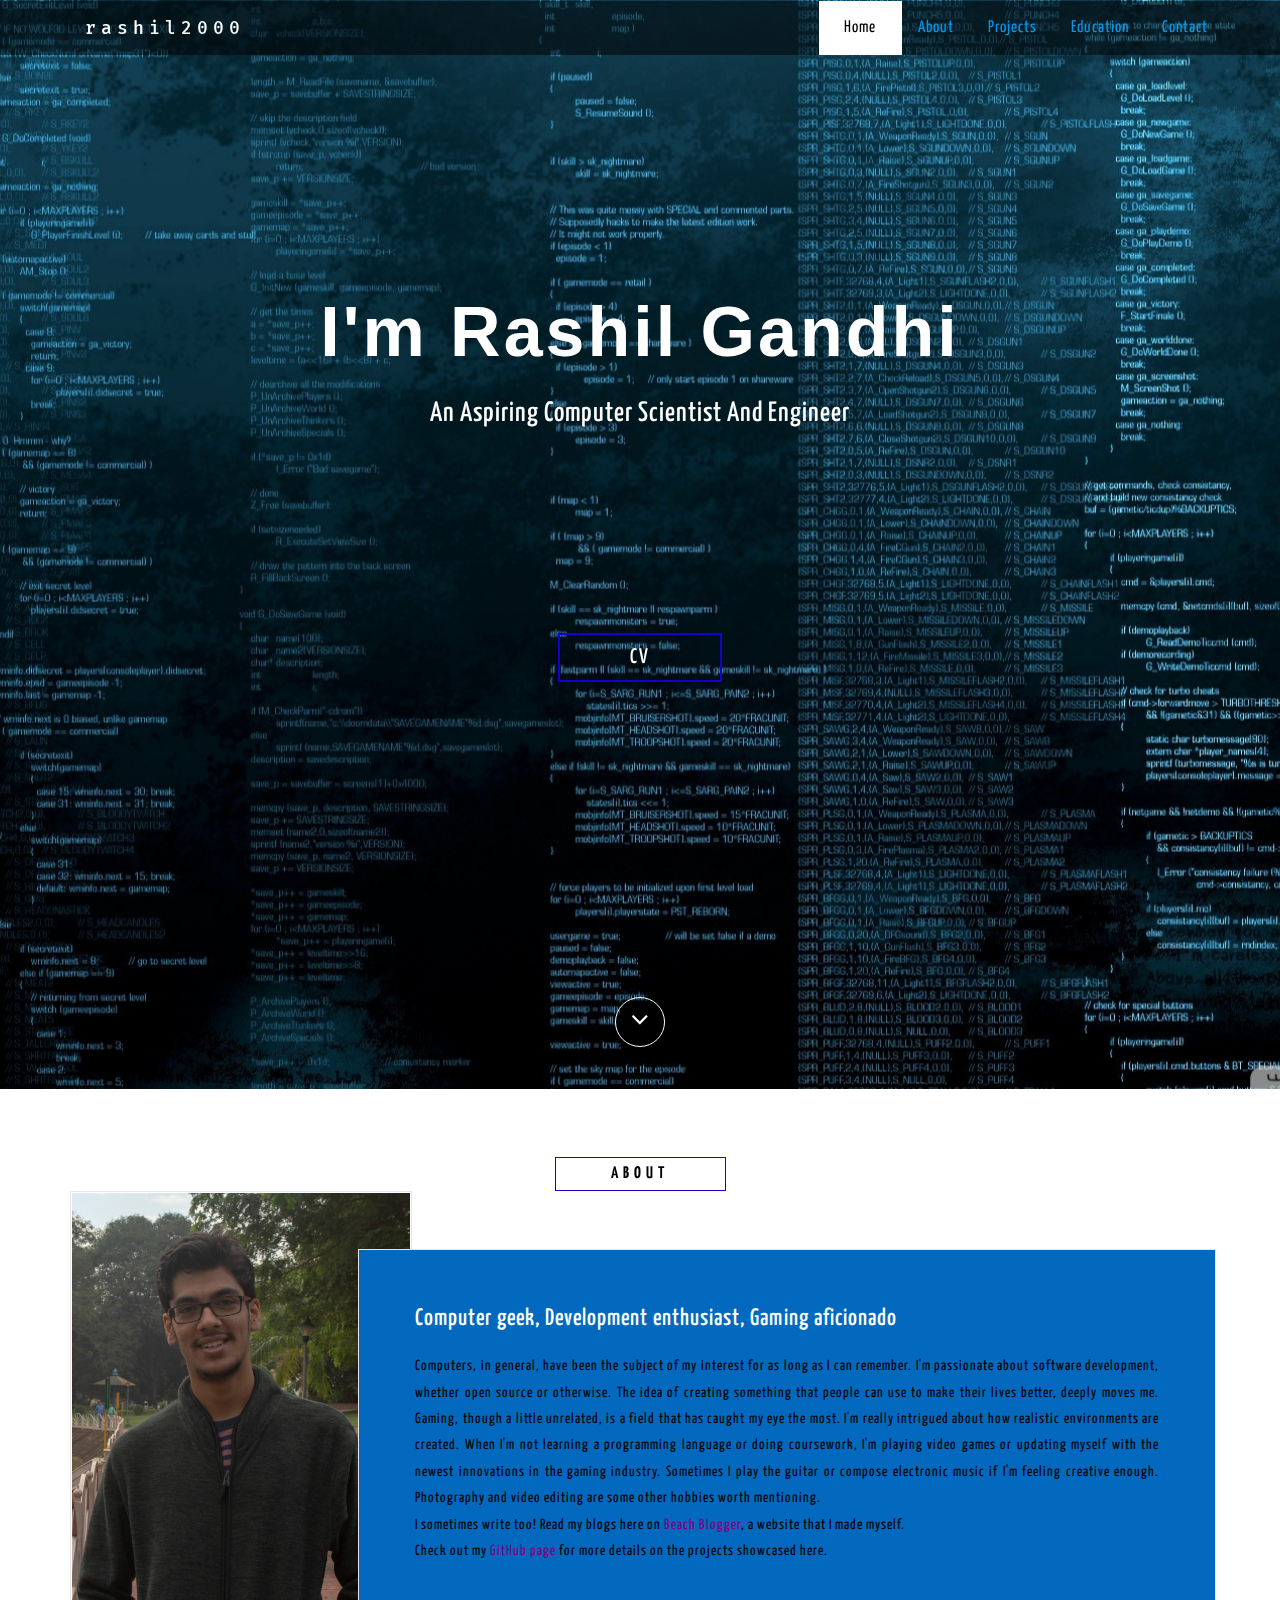
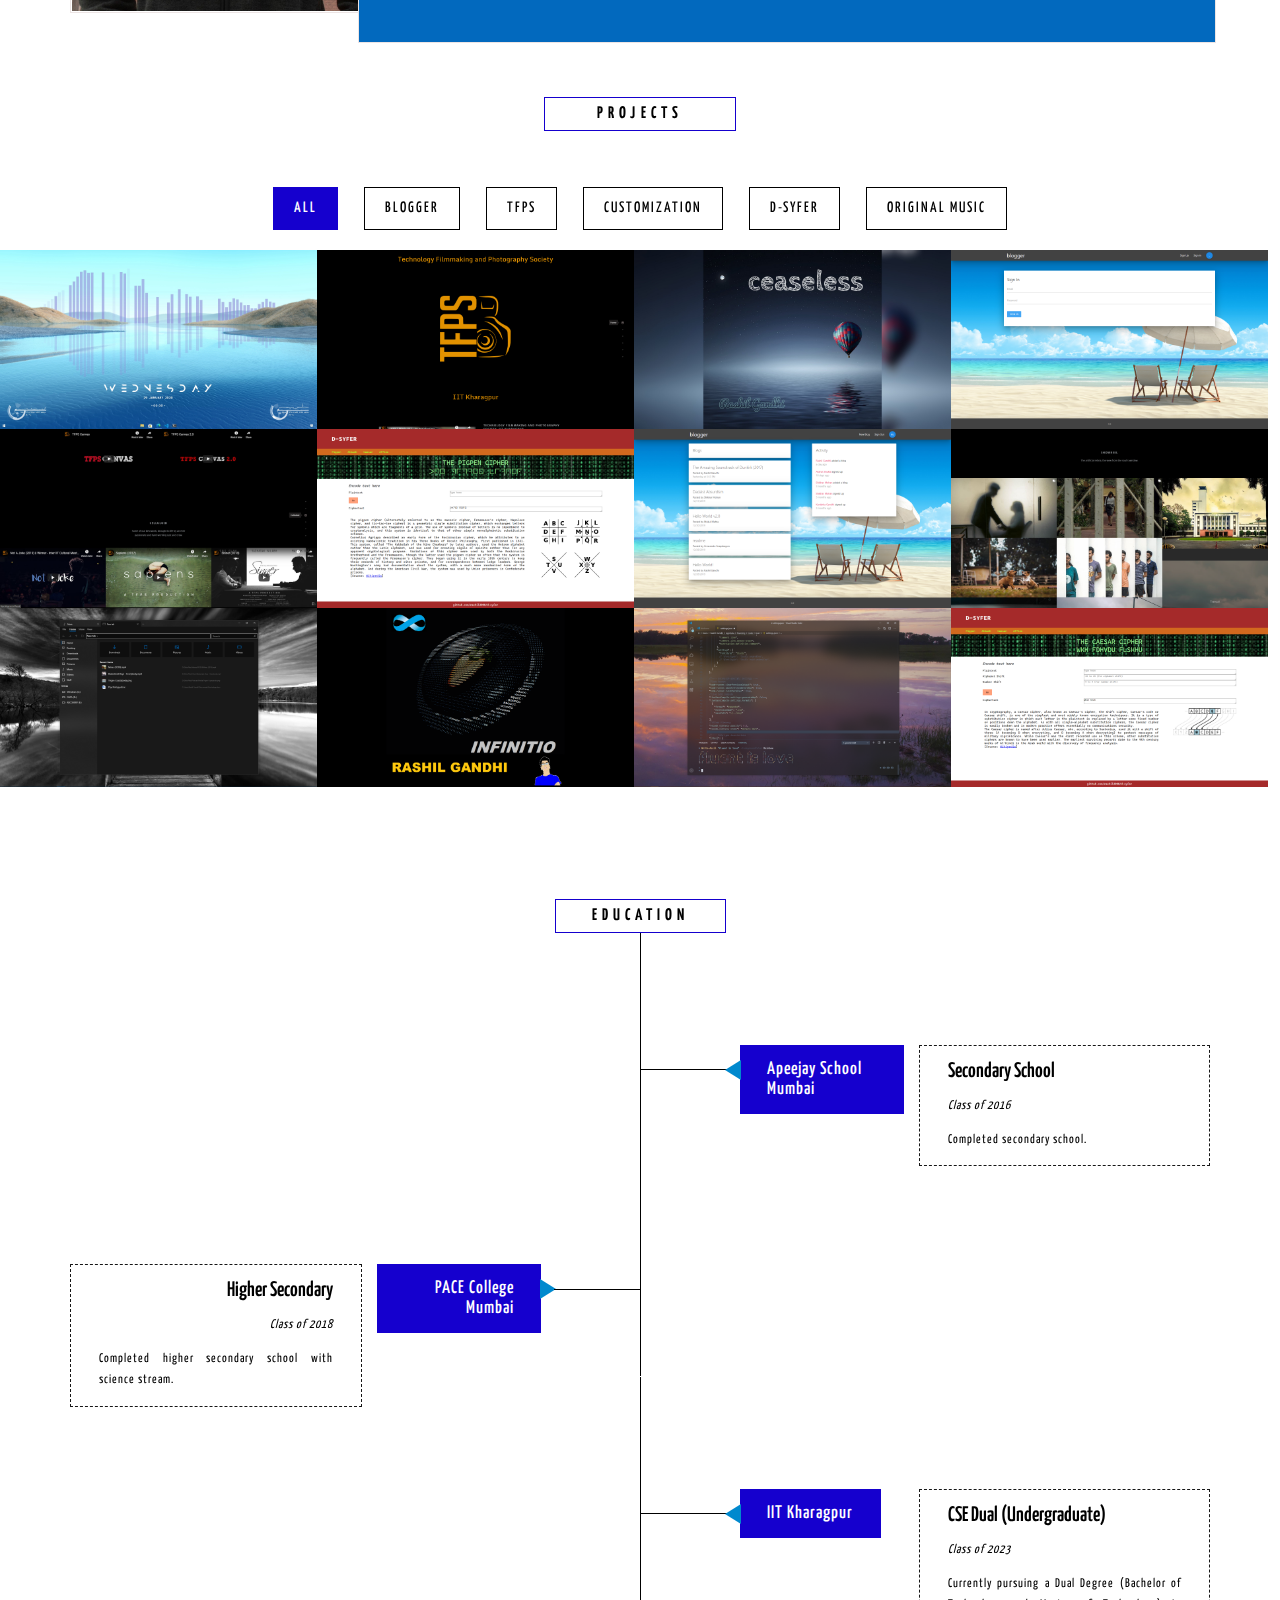
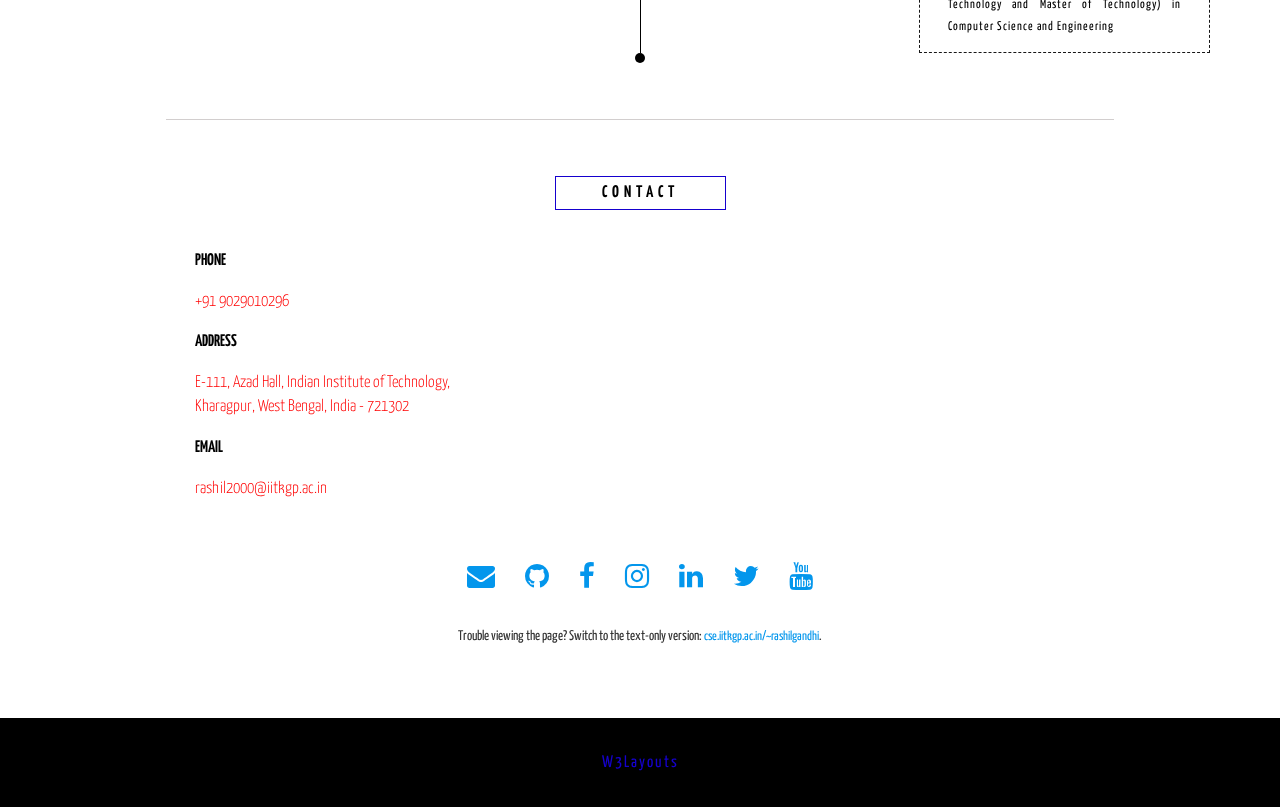
==== commit b2dbdbfe: "Changed title" ====
--- a/index.html
+++ b/index.html
@@ -10,7 +10,7 @@
 <html lang="en">
 
 <head>
-	<title>Hello World - Rashil Gandhi</title>
+	<title>rashil2000 - Rashil Gandhi</title>
 	<link rel="icon" href="images/2.png" />
 	<!-- for-mobile-apps -->
 	<meta name="viewport" content="width=device-width, initial-scale=1">
@@ -41,6 +41,7 @@
 	</script>
 	<!-- onlinefonts -->
 	<link href="//fonts.googleapis.com/css?family=Yanone+Kaffeesatz:200,300,400,700" rel="stylesheet">
+	<link href="https://fonts.googleapis.com/css2?family=Fira+Mono&display=swap" rel="stylesheet">
 	<!-- //onlinefonts -->
 </head>
 
@@ -57,7 +58,7 @@
 						<span class="icon-bar"></span>
 						<span class="icon-bar"></span>
 					</button>
-					<h1><a class="navbar-brand" href="index.html">Hello World</a></h1>
+					<h1><a class="navbar-brand" href="index.html">rashil2000</a></h1>
 				</div>
 				<!-- Collect the nav links, forms, and other content for toggling -->
 				<div class="collapse navbar-collapse navbar-ex1-collapse">
--- a/css/style.css
+++ b/css/style.css
@@ -4,7 +4,7 @@
 	License URL: http://creativecommons.org/licenses/by/3.0/
  --*/
 /*-- Reset Code --*/
-body { 
+body {
 	padding: 0;
 	margin: 0;
 	background: #FFF;
@@ -73,7 +73,7 @@
 	font-size: 1em;
 	color:#888;
 }
-/*-- header --*/ 
+/*-- header --*/
 .jarallax {
     position: relative;
     background-size: cover;
@@ -81,12 +81,12 @@
     background-position: 50% 50%;
 }
 h1 a.navbar-brand {
-    font-size: 1em;
     color: #fff !important;
     padding: 0;
     height: inherit;
     margin: 17px 0;
-    letter-spacing: 5px;
+		letter-spacing: 5px;
+		font-family: 'Fira Mono', monospace;
 }
 .navbar > .container .navbar-brand, .navbar > .container-fluid .navbar-brand {
     margin-left: 15px;
@@ -95,11 +95,11 @@
     background:rgba(0, 0, 0, 0.53);
     border: none;
 	-webkit-transition:.5s all;
-	-moz-transition:.5s all; 
+	-moz-transition:.5s all;
 	transition:.5s all;
 }
 .navbar-default .navbar-nav > li > a {
-    color: #eca204;
+    color: #0396ec;
     font-size: 1.2em;
     font-weight: 400;
     letter-spacing: 1px;
@@ -152,7 +152,7 @@
 .banner-text.text-center {
     padding: 21em 0 9em;
 }
-/*-- //header --*/ 
+/*-- //header --*/
 .scroll-down a span{
 	background:url(../images/down.png) no-repeat 0px 0px;
 	height:32px;
@@ -180,7 +180,7 @@
     color: #000;
 }
 .w3l-button a:hover {
-    color: #ce7501;
+    color: #1500ce;
 }
 .services,.portfolio,.agile-edu,.w3_agileits-contact{
    	padding:4em 0;
@@ -191,7 +191,7 @@
 .w3-about-top {
     width: 30%;
 	padding:0;
-}	
+}
 .w3-about-top h3,.w3-services-top h3,.w3-gallery h3,.w3-testimonial-top h3,.w3-news-top h3,.w3-team-top h3,.w3-subscribe-top h3,.w3-contact-top h3{
 	color: rgba(153, 153, 153, 0.23);
     font-size: 26em;
@@ -219,7 +219,7 @@
     text-transform: uppercase;
     font-weight: bold;
     letter-spacing: 5px;
-    border:1px solid #ce7501;
+    border:1px solid #1500ce;
     width: 15%;
     margin: 0 auto;
     padding: 0.4em;
@@ -247,7 +247,7 @@
 }
 .w3-arrow a{
 	background:transparent;
-}	
+}
 .w3-arrow a i.fa.fa-angle-down{
     color: #FFFFFF;
     font-size: 2em;
@@ -282,8 +282,15 @@
     color: #000000;
     font-size: 1.05em;
     margin: 0 auto;
+    text-align:justify;
     letter-spacing: 1px;
     line-height: 1.8em;
+}
+.w3ls-about-info p a {
+	color: purple;
+}
+.w3ls-about-info p a:hover {
+	color: whitesmoke;
 }
 .w3ls-about-grids{
 	margin:4em 0 0 0;
@@ -299,7 +306,7 @@
     top: 29%;
     right: 14%;
     padding: 4em;
-    background: rgb(231, 160, 7);
+    background: #0269be;
     border: 1px solid #ece4e4;
     position: absolute;
 }
@@ -328,7 +335,7 @@
 .w3l-button.banner-btn a {
     background: transparent;
     padding: 0.4em 0 0.3em;
-    border: 2px solid #ce7501;
+    border: 2px solid #1500ce;
     font-weight: 500;
     color: #fff;
 }
@@ -525,9 +532,9 @@
     transform: rotate(-180deg);
 }
 .simplefilter li.active,.simplefilter li:hover {
-    background: #ce7501;
+    background: #1500ce;
     color: #fff;
-    border: 1px solid #ce7501;
+    border: 1px solid #1500ce;
 	transition:0.5s all;
 	-webkit-transition:0.5s all;
 	-moz-transition:0.5s all;
@@ -552,7 +559,7 @@
 /*----*/
 .filtr-item {
     transform: scale(1) translate3d(0px, 0px, 0px);
-	-o-transform: scale(1) translate3d(0px, 0px, 0px);   
+	-o-transform: scale(1) translate3d(0px, 0px, 0px);
     transition: all 0.5s ease-out 0ms;
 	-o-transition: all 0.5s ease-out 0ms;
 	transform-style: preserve-3d;
@@ -616,7 +623,7 @@
     color: #fff;
     margin-bottom: .5em;
     display: inline-block;
-    background: #ce7501;
+    background: #1500ce;
     padding: 0.8em 1.5em;
     letter-spacing: 1px;
 }
@@ -629,7 +636,7 @@
     right: 0;
     border-style: solid;
     border-width: 10px 0 10px 16px;
-    border-color: transparent transparent transparent rgb(206, 117, 1);
+    border-color: transparent transparent transparent #0089ce;
 }
 .work-right .work2 h5:after {
 	 width: 0;
@@ -640,7 +647,7 @@
     left: 0;
     border-style: solid;
     border-width: 10px 0 10px 16px;
-    border-color: transparent transparent transparent rgb(206, 117, 1);
+    border-color: transparent transparent transparent #0089ce;
     transform: rotate(180deg);
 }
 .work-right.work-right2 {
@@ -700,22 +707,22 @@
     background: url(../images/1.jpg) center no-repeat;
     border: 1px solid #d2cece;
 }
-.w3_agile-contact input.name { 
+.w3_agile-contact input.name {
    padding: 0.8em 0.7em;
     width: 100%;
     color: #fff;
     font-size: 1.1em;
     background: transparent;
-    border: 1px solid #ce7501;
+    border: 1px solid #1500ce;
     outline: none;
     -webkit-appearance: none;
     margin: 1em 0 0;
 	letter-spacing:2px;
 }
 .w3_agile-contact input.email {
-    padding: 1em 0.5em;	
+    padding: 1em 0.5em;
     background: transparent;
-    border: 1px solid #ce7501;
+    border: 1px solid #1500ce;
     width: 100%;
     color: #fff;
     font-size: 1em;
@@ -729,14 +736,14 @@
     width: 100%;
     color: #fff;
     background: transparent;
-    border: 1px solid #ce7501;
+    border: 1px solid #1500ce;
     font-size: 1em;
     outline: none;
     padding: 1em 0.5em;
     min-height: 150px;
     -webkit-appearance: none;
 	letter-spacing:2px;
-}	
+}
 .w3_agile-contact input[type="submit"] {
     color: #ffffff;
     font-size: 1.5em;
@@ -746,7 +753,7 @@
     font-weight: 500;
     padding: 0.4em 0.5em;
     text-decoration: none;
-    background: #ce7501;
+    background: #1500ce;
     margin: 1em auto;
     -webkit-appearance: none;
     transition: 0.5s all;
@@ -758,19 +765,19 @@
     display: block;
 }
 .w3_agile-contact input[type="submit"]:hover {
-	color:#eca204;
+	color:#0396ec;
 	background:#fff;
 }
 .w3_agile-contact ::-webkit-input-placeholder {
-   color: #fff;     
-} 
+   color: #fff;
+}
 .w3_agile-contact :-moz-placeholder { /* Firefox 18- */
-   color: #fff; 
-} 
+   color: #fff;
+}
 .w3_agile-contact::-moz-placeholder {  /* Firefox 19+ */
-   color: #fff;  
-} 
-.w3_agile-contact :-ms-input-placeholder {  
+   color: #fff;
+}
+.w3_agile-contact :-ms-input-placeholder {
    color:#fff;
 }
 .w3_agile-contact h4 {
@@ -781,7 +788,7 @@
 }
 .w3_agile-contact a {
     font-size: 2em;
-    color: #eca204;
+    color: #0396ec;
 }
 .w3_agile-contact a:hover {
     color: #000;
@@ -820,13 +827,13 @@
     letter-spacing: 1px;
 }
 .agileits_w3layouts-footer p {
-    color: #ce7501;
+    color: #1500ce;
     font-size: 1.2em;
 	font-family: 'Yanone Kaffeesatz', sans-serif;
     letter-spacing: 2px;
 }
 .agileits_w3layouts-footer a{
-	color:#ce7501;
+	color:#1500ce;
 	font-family: 'Yanone Kaffeesatz', sans-serif;
 }
 .agileits_w3layouts-footer a:hover{
@@ -842,13 +849,13 @@
 }
 
 .about-left img {
-    border: 5px solid #ce7501;
+    border: 5px solid #1500ce;
     padding: 5px;
 }
 ul.address {
     margin: auto;
     padding-top: 0.5em;
-    padding-left: 1em;
+    padding-left: 6.8em;
     padding-bottom: 0.5em;
 }
     ul.address li {
@@ -866,16 +873,11 @@
 	width: 20%;
 }
             ul.address li ul.agileits-address-text li a {
-                color: #871b1b;
+                color: #ff0000;
                 text-decoration: none;
             }
 ul.address li ul.agileits-address-text li a:hover{
     color: #000;
-}
-.about2 {
-    
-    padding-left: 22%;
-    padding-right: 35%;
 }
 
 /*-- //about --*/
@@ -907,7 +909,7 @@
 		width: 59%;
 		right: 10.5%;
 	}
-}	
+}
 @media screen and (max-width: 1366px){}
 @media screen and (max-width: 1280px){
 	h3.w3l-heading {
@@ -937,7 +939,7 @@
 	}
 	.w3-about-top {
 		width: 35%;
-	}	
+	}
 	.work2 span {
 		width: 56%;
 	}
@@ -950,7 +952,7 @@
 	.w3_agile-contact form {
 		width: 65%;
 	}
-	
+
 }
 @media screen and (max-width: 1050px){
 	h3.w3l-heading {
@@ -1058,7 +1060,7 @@
         width: 26%;
         padding-top: 6%;
         padding-bottom: 6%;
-    }	
+    }
 	figcaption.w3layouts-caption h3 {
 		margin-top: 120px;
 	}
@@ -1115,11 +1117,11 @@
 	}
 	.work2 span,.work-right .work2 span {
 		width: 0;
-	}	
+	}
 	.work-right {
 		padding: 0em 0 0em 1em;
 	}
-}	
+}
 @media screen and (max-width: 667px){
     .w3l-button.banner-btn {
         width: 29%;
@@ -1158,7 +1160,7 @@
         padding-top: 10%;
         padding-bottom: 10%;
     }
-}   
+}
 
 @media screen and (max-width: 600px){
 	.header h1 {
@@ -1323,8 +1325,8 @@
 		padding: 1.3em 1.4em;
 	}
 	.work-right .work2 h5:after {
-		left: 107px;	
-	}	
+		left: 107px;
+	}
 	.exp .work-info h5 {
 		padding: 1.3em 0.5em;
 	}
@@ -1344,7 +1346,7 @@
 	#Choco_left_arrow {
 		left: -17%;
 	}
-	
+
 }
 @media screen and (max-width: 384px){
 	.header h2 {
@@ -1374,7 +1376,7 @@
 	}
 	.work-left2 .work2 h5:before {
 		left: 2px;
-	}	
+	}
 	.Choco_arrows {
        width: 41%;
 	}
@@ -1430,7 +1432,7 @@
 	}
 	.simplefilter li, .multifilter li, .sortandshuffle li {
 		padding: 6px;
-	}	
+	}
 	.simplefilter li, .multifilter li, .sortandshuffle li {
 		margin: 0 8px;
 	}
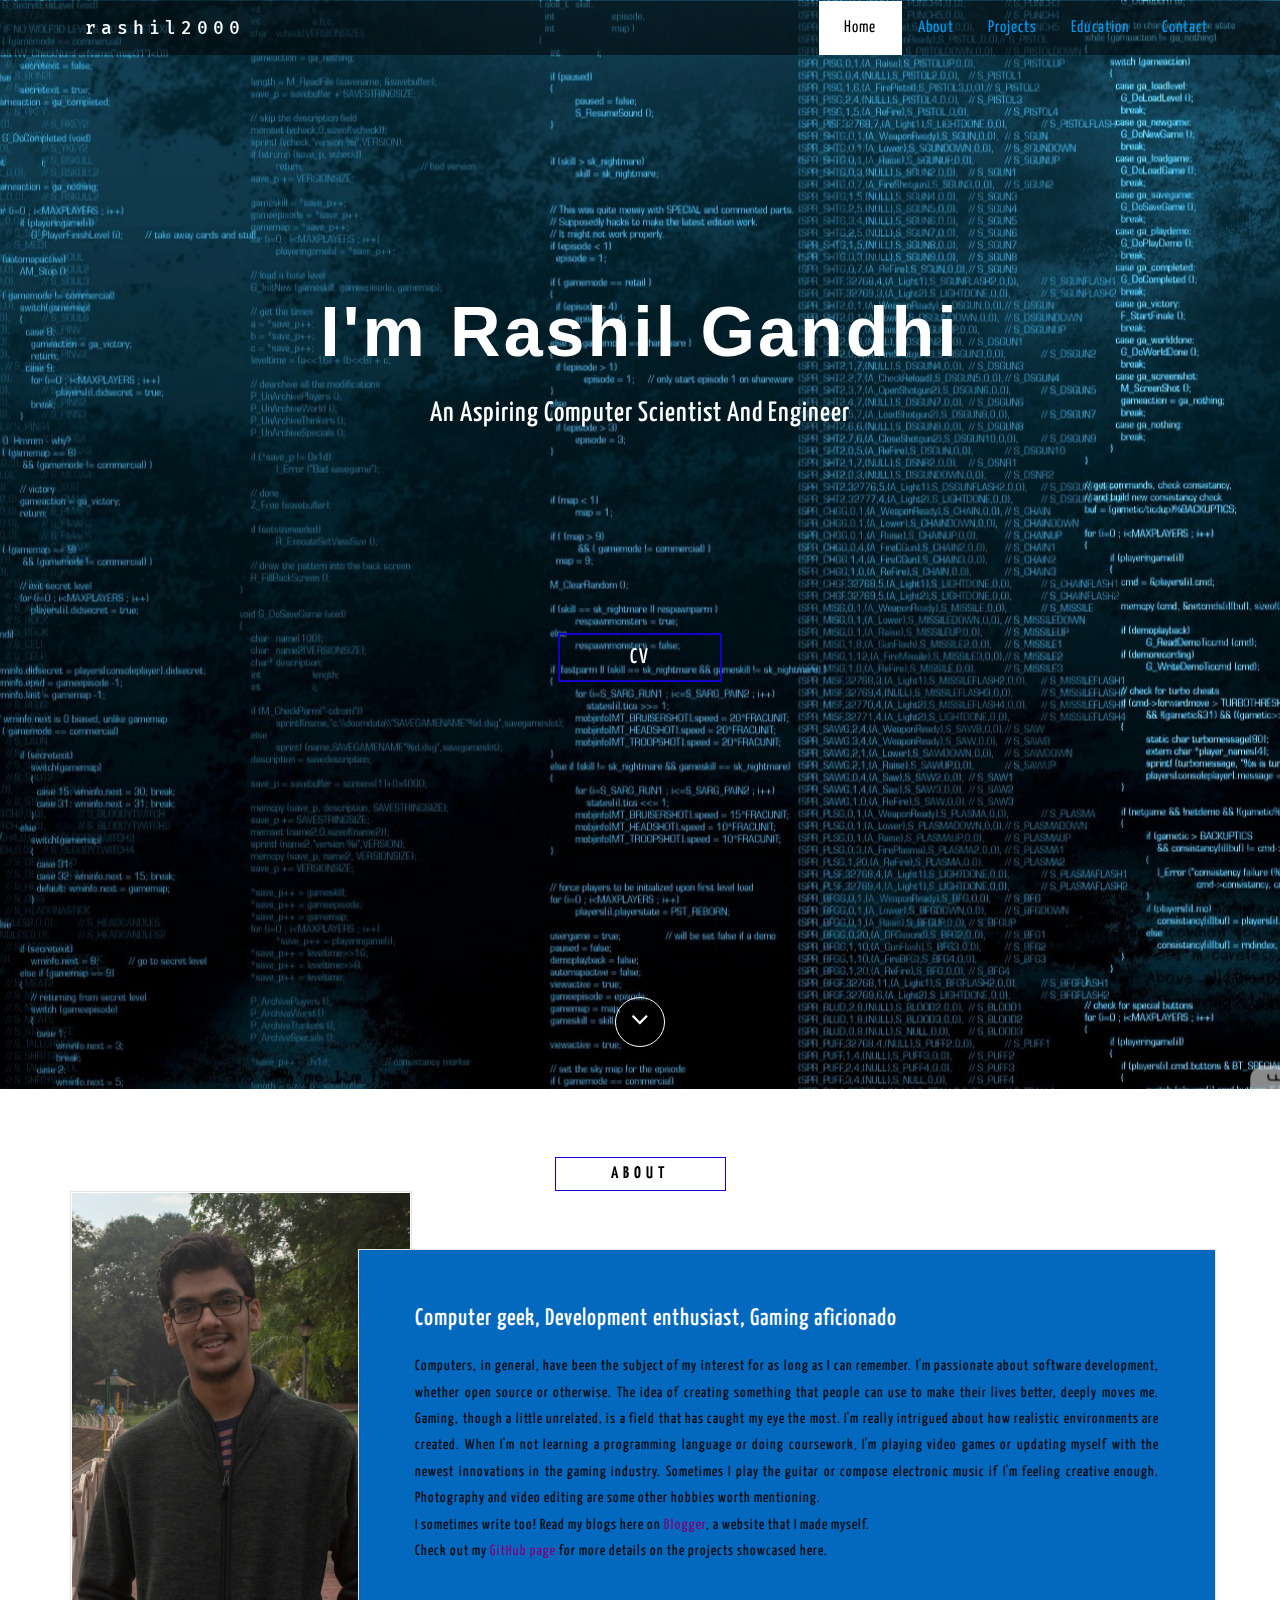
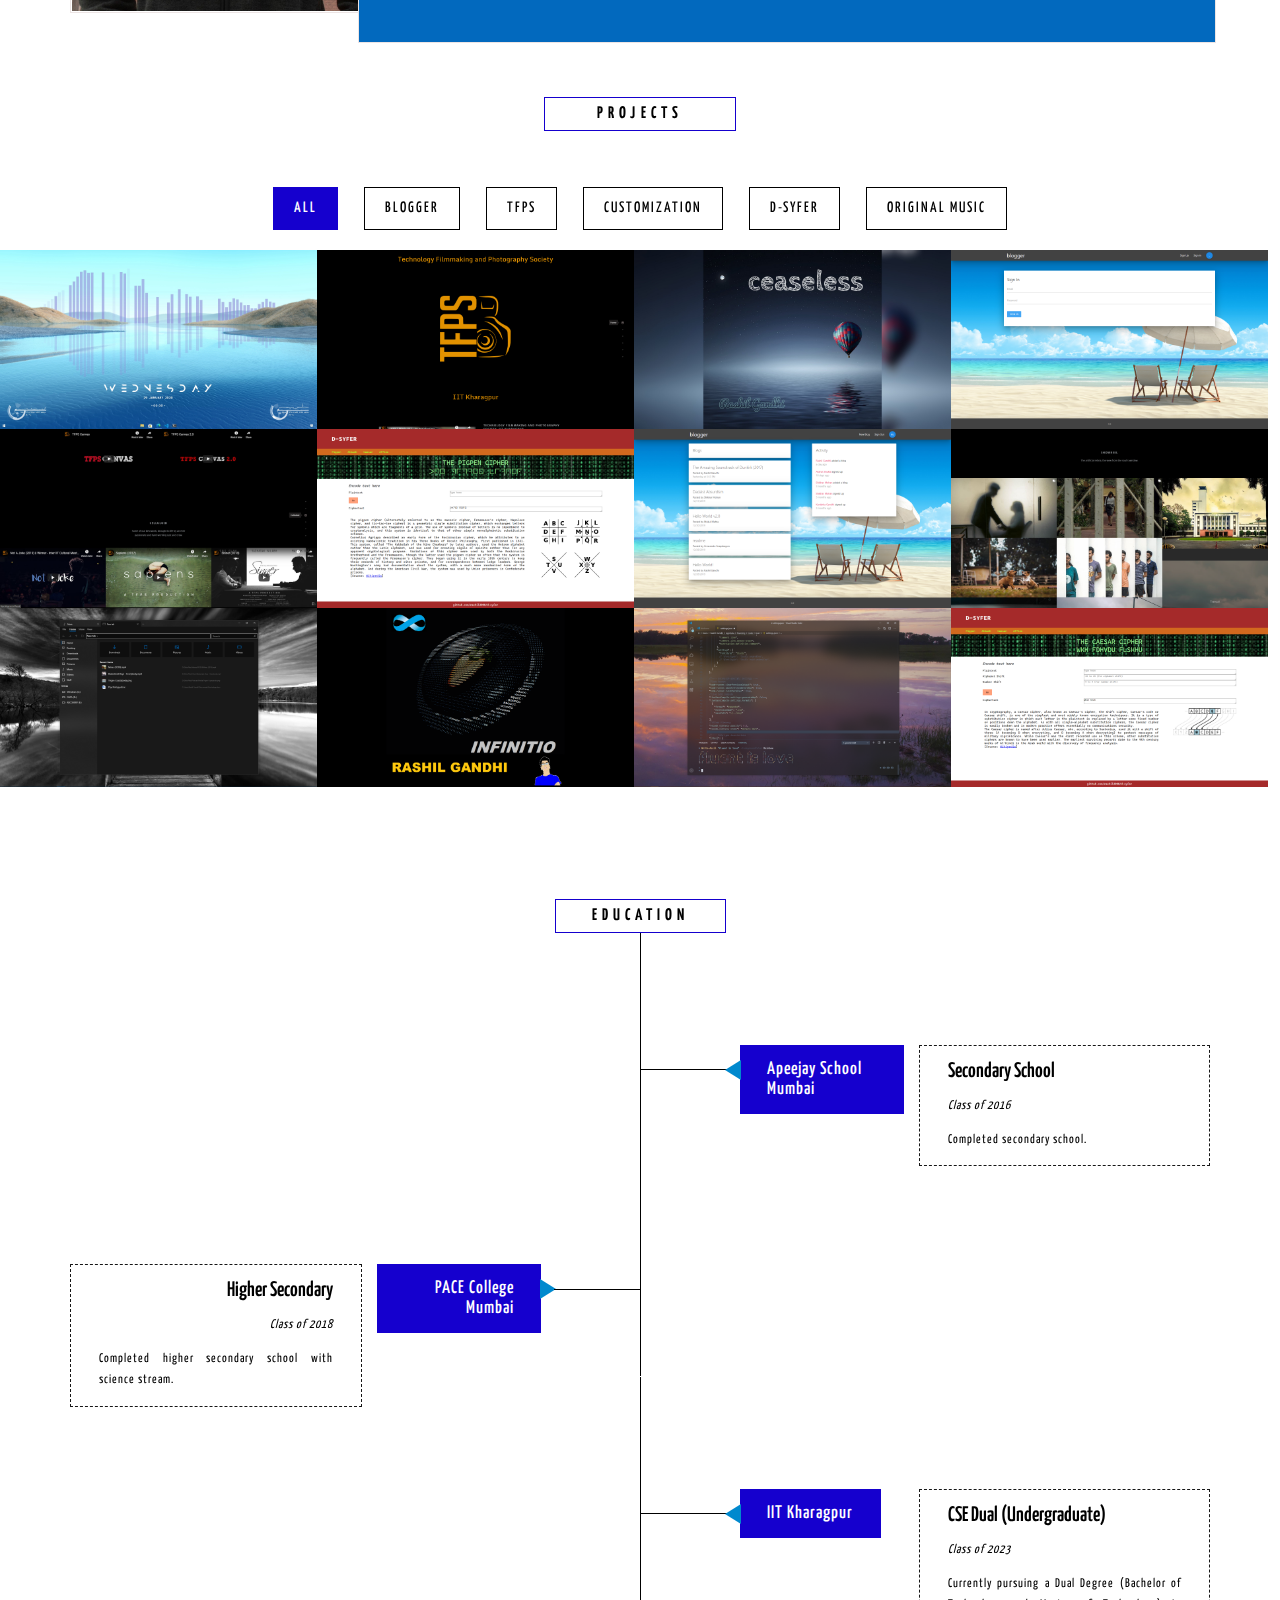
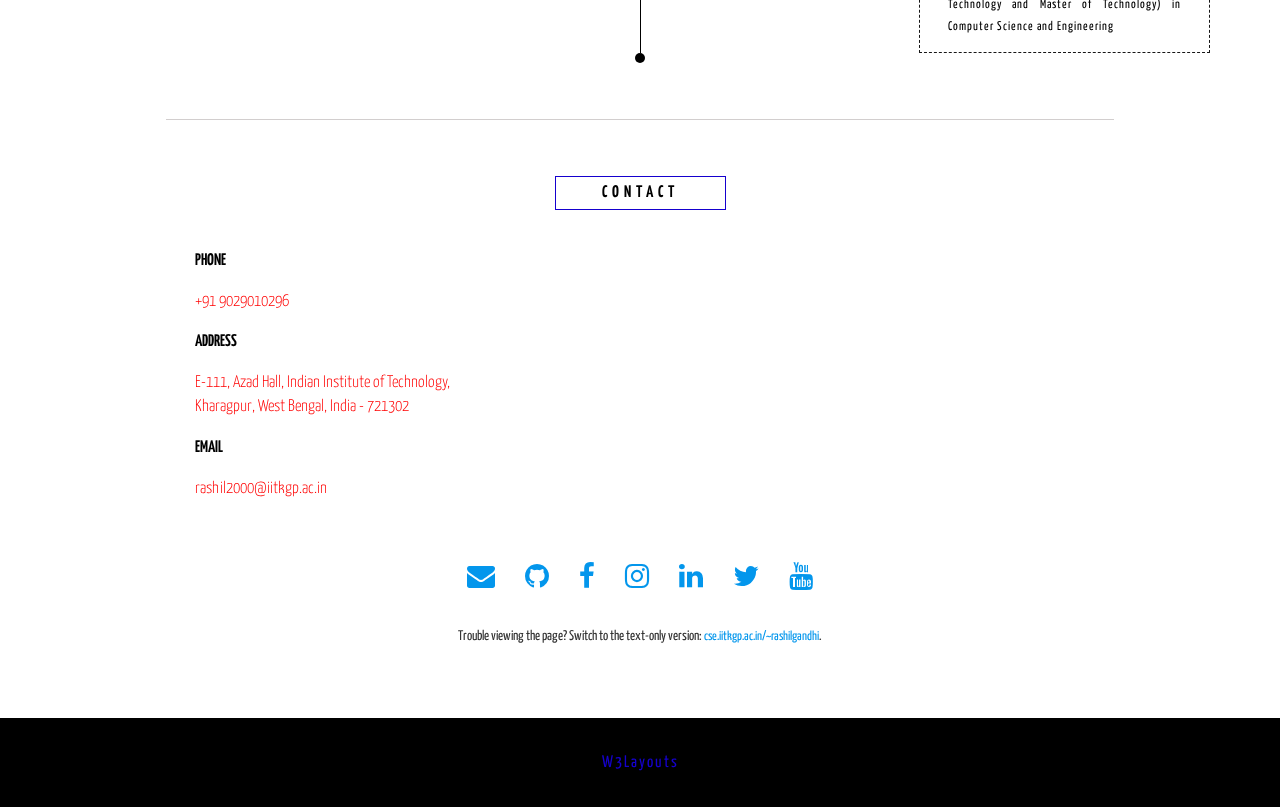
==== commit c53c33d6: "Updated Blogger link" ====
--- a/index.html
+++ b/index.html
@@ -15,6 +15,7 @@
 	<!-- for-mobile-apps -->
 	<meta name="viewport" content="width=device-width, initial-scale=1">
 	<meta http-equiv="Content-Type" content="text/html; charset=utf-8" />
+	<meta name="description" content="An Aspiring Computer Scientist and Engineer" />
 	<meta name="keywords"
 		content="Rashil Gandhi, Rashil gandhi, rashil Gandhi, rashil gandhi, Rashil2000, rashil2000, RashilGandhi2000, rashilgandhi2000" />
 	<script type="application/x-javascript">
@@ -117,8 +118,7 @@
 						learning a programming language or doing coursework, I'm playing video games or updating myself with the
 						newest innovations in the gaming industry. Sometimes I play the guitar or compose electronic music if I'm
 						feeling creative enough. Photography and video editing are some other hobbies worth mentioning.</p>
-					<p>I sometimes write too! Read my blogs here on <a href="https://beach-blogger.web.app" target="__blank">Beach
-							Blogger</a>, a website that I made myself.</p>
+					<p>I sometimes write too! Read my blogs here on <a href="https://blog.rashil2000.me" target="__blank">Blogger</a>, a website that I made myself.</p>
 					<p>Check out my <a href="https://github.com/rashil2000/" target="__blank">GitHub
 							page</a> for more details on the projects showcased here.</p>
 				</div>
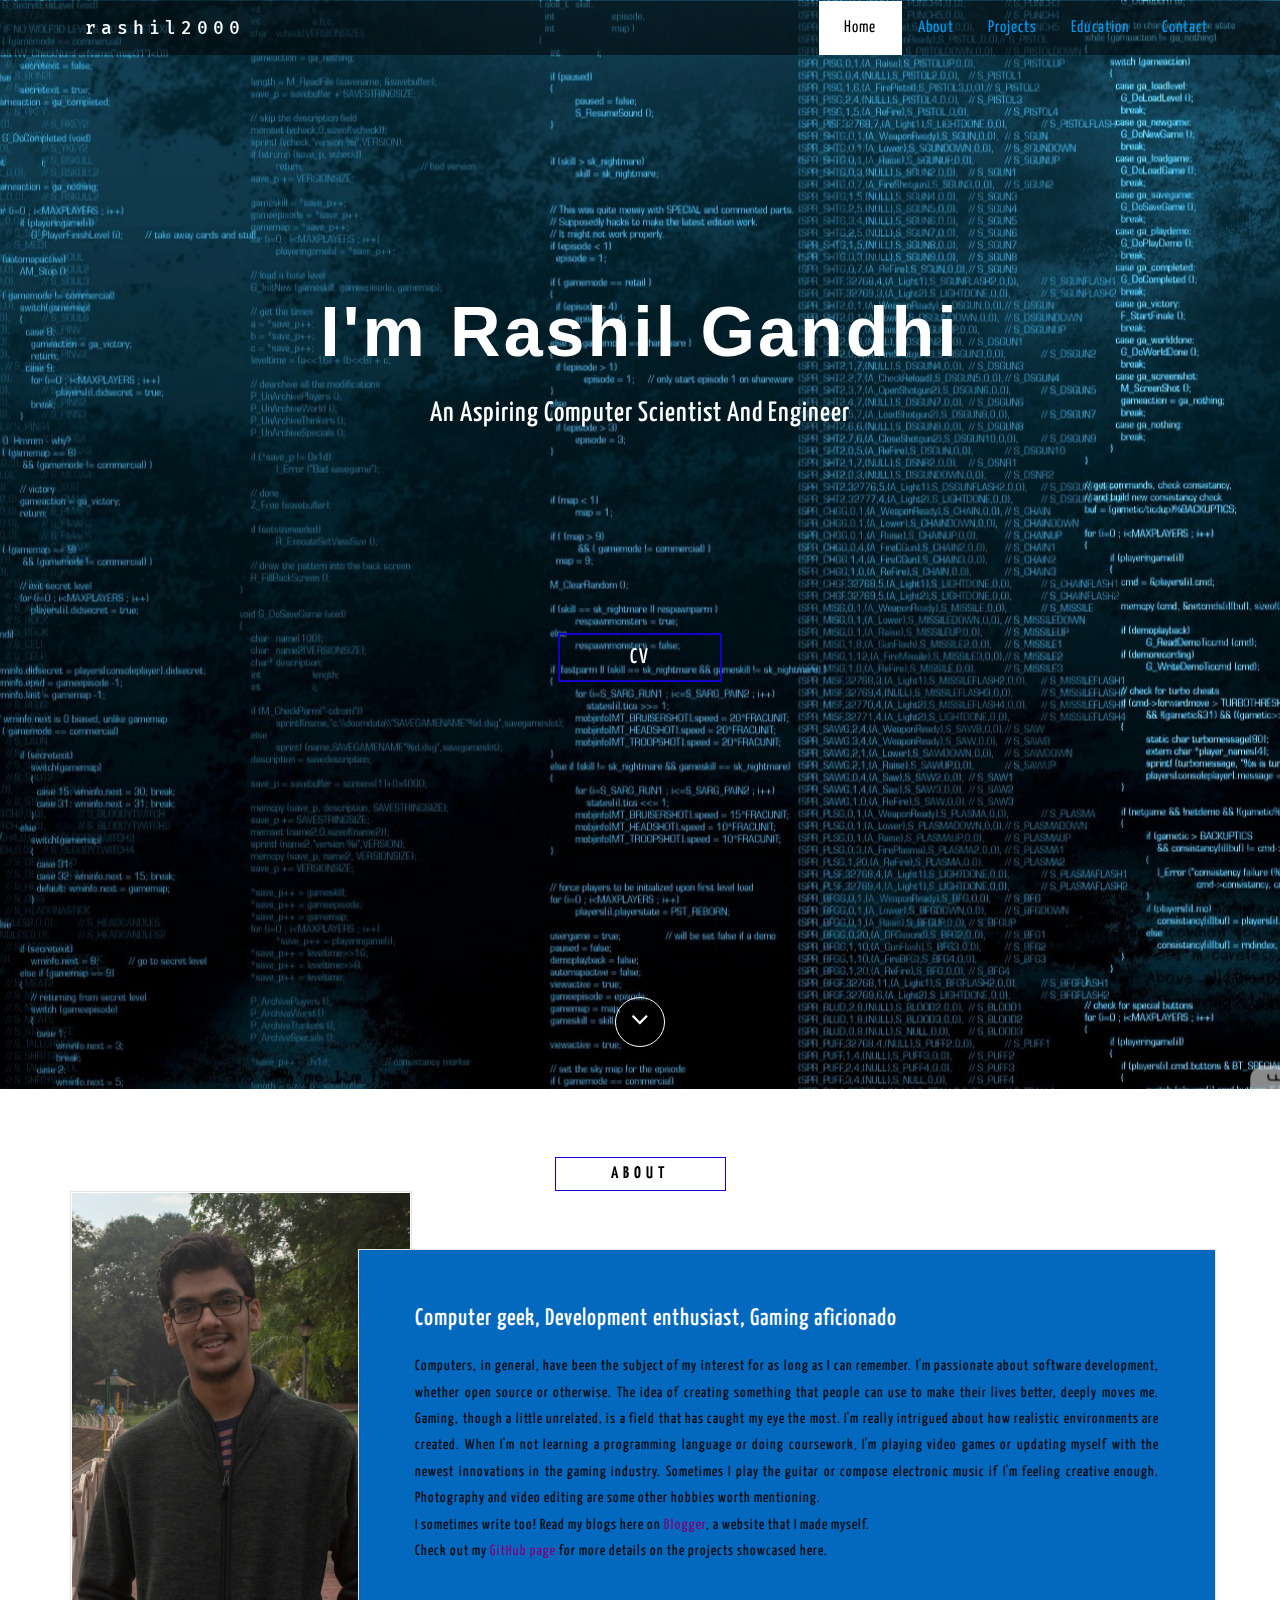
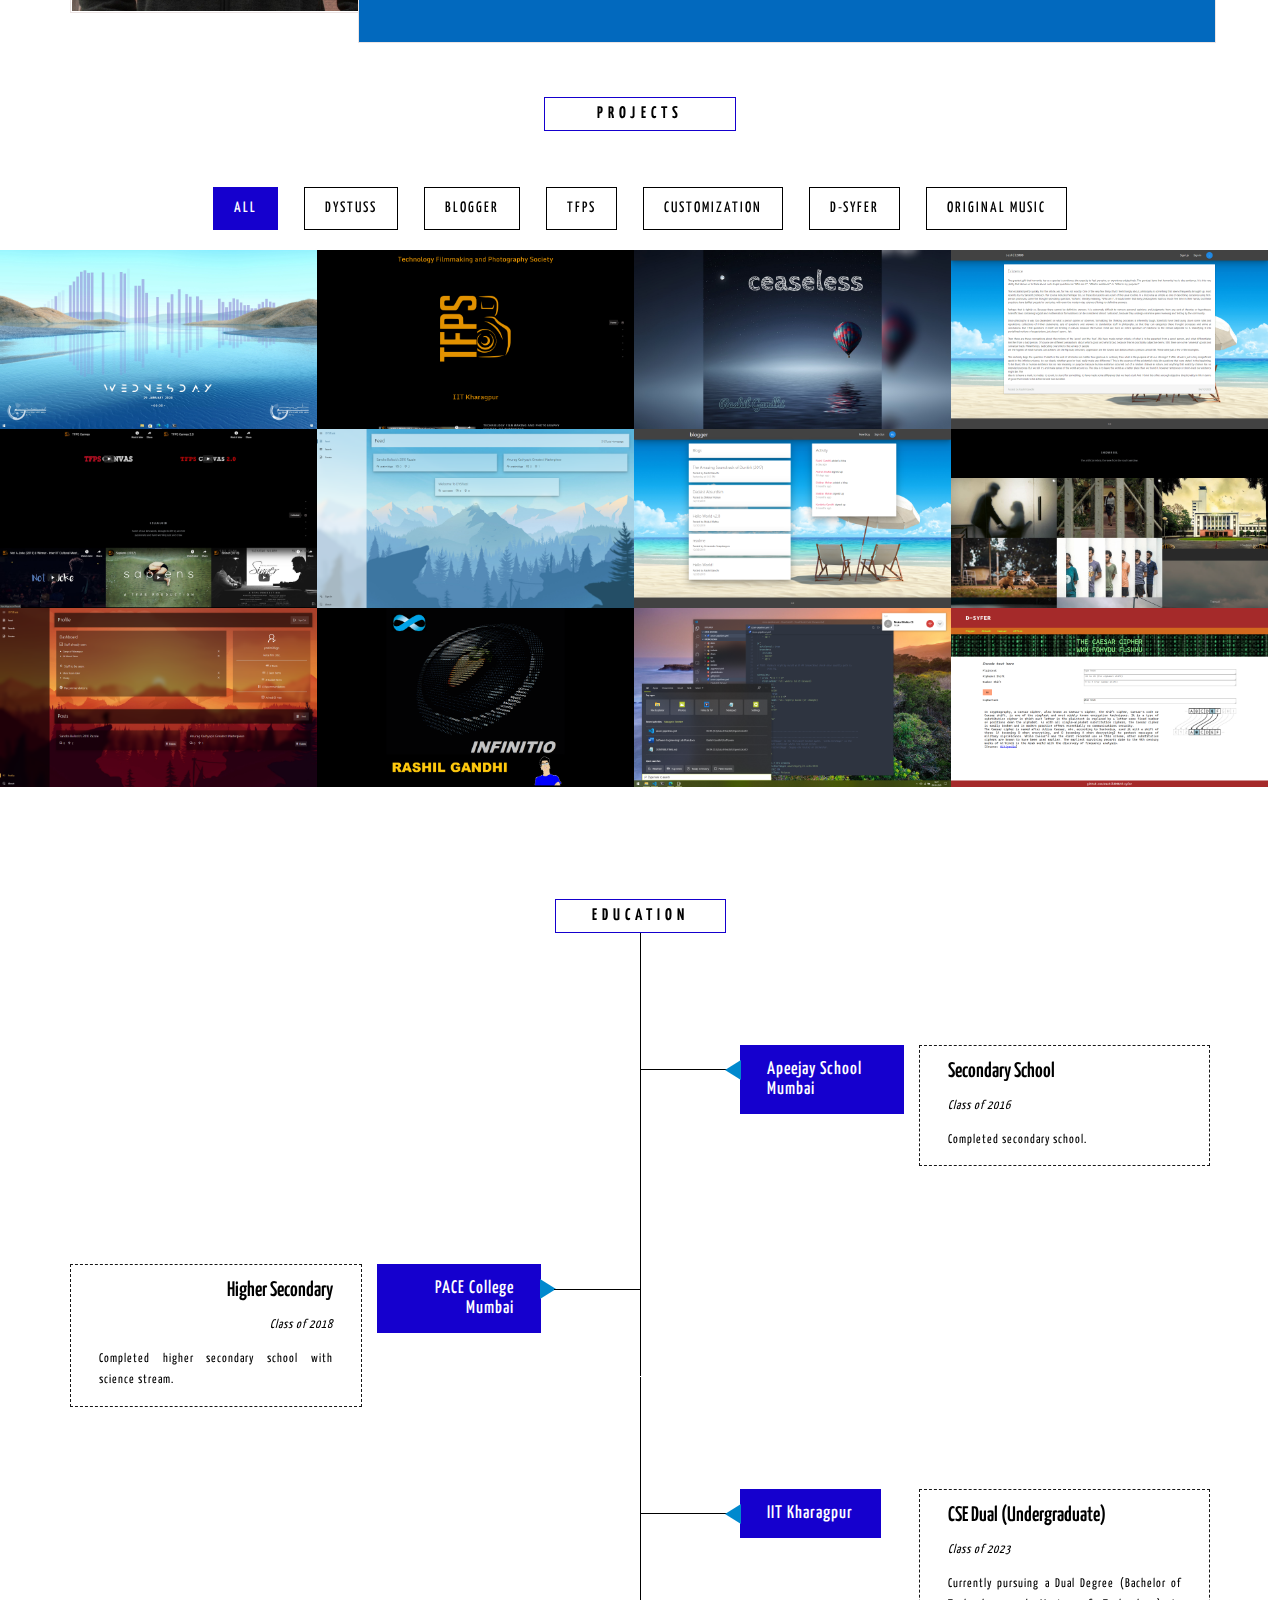
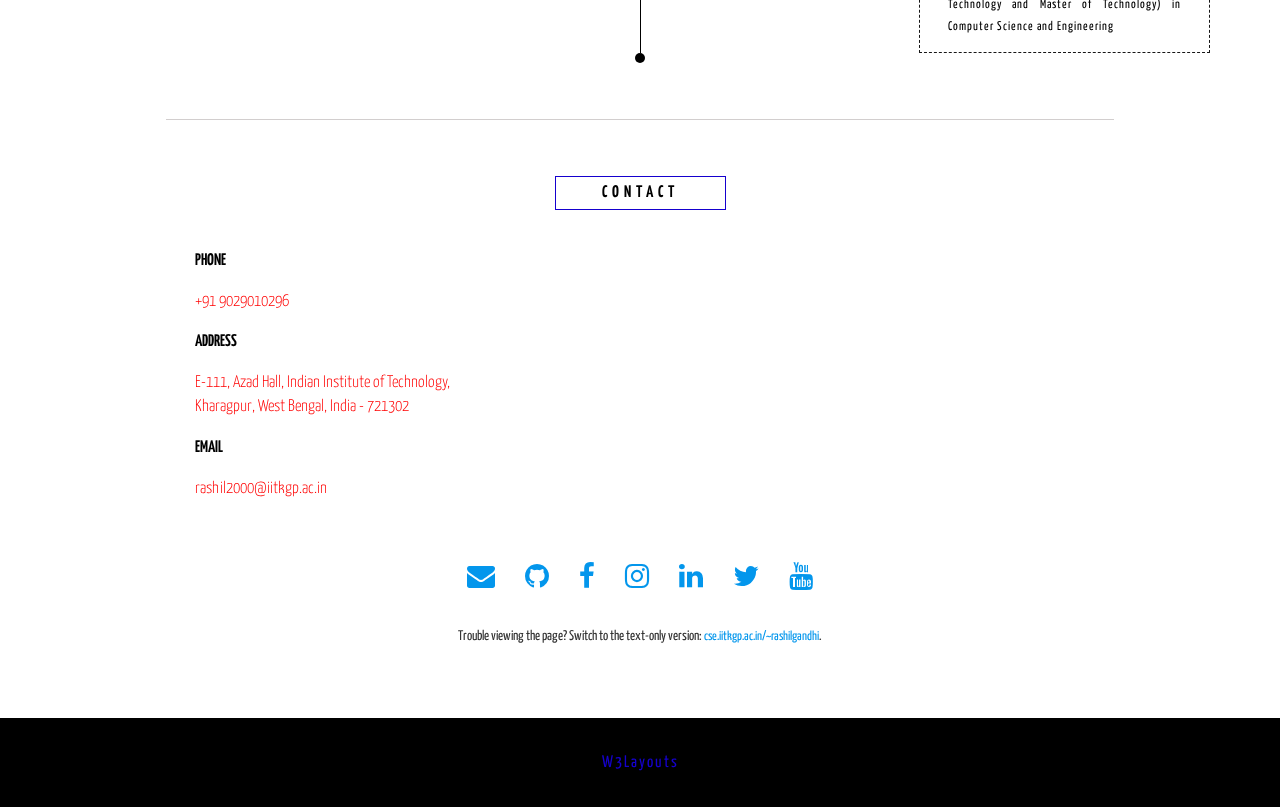
==== commit d85a36ba: "Added project DYSTuss" ====
--- a/index.html
+++ b/index.html
@@ -148,6 +148,7 @@
 		</div>
 		<ul class="simplefilter">
 			<li class="active" data-filter="all">All</li>
+			<li data-filter="6">DYSTuss</li>
 			<li data-filter="1">Blogger</li>
 			<li data-filter="2">TFPS</li>
 			<li data-filter="3">Customization</li>
@@ -216,13 +217,13 @@
 					</figure>
 				</a>
 			</div>
-			<div class="  filtr-item gallery-t" data-category="4" data-sort="D-Syfer">
-				<a href="images/ds-1.png" class="b-link-stripe b-animate-go  thickbox">
-
-					<figure class="w3ls-gallery">
-						<img src="images/ds-1.png" class="img-responsive" alt=" " />
-						<figcaption class="w3layouts-caption">
-							<h3>Pigpen</h3>
+			<div class="  filtr-item gallery-t" data-category="6" data-sort="DYSTuss">
+				<a href="images/d-1.png" class="b-link-stripe b-animate-go  thickbox">
+
+					<figure class="w3ls-gallery">
+						<img src="images/d-1.png" class="img-responsive" alt=" " />
+						<figcaption class="w3layouts-caption">
+							<h3>Feed</h3>
 
 						</figcaption>
 					</figure>
@@ -252,13 +253,13 @@
 					</figure>
 				</a>
 			</div>
-			<div class=" filtr-item" data-category="3" data-sort="Fluent Design">
-				<a href="images/fc-2.png" class="b-link-stripe b-animate-go  thickbox">
-
-					<figure class="w3ls-gallery">
-						<img src="images/fc-2.png" class="img-responsive" alt=" " />
-						<figcaption class="w3layouts-caption">
-							<h3>Files UWP</h3>
+			<div class=" filtr-item" data-category="6" data-sort="DYSTuss">
+				<a href="images/d-2.png" class="b-link-stripe b-animate-go  thickbox">
+
+					<figure class="w3ls-gallery">
+						<img src="images/d-2.png" class="img-responsive" alt=" " />
+						<figcaption class="w3layouts-caption">
+							<h3>Profile</h3>
 
 						</figcaption>
 					</figure>
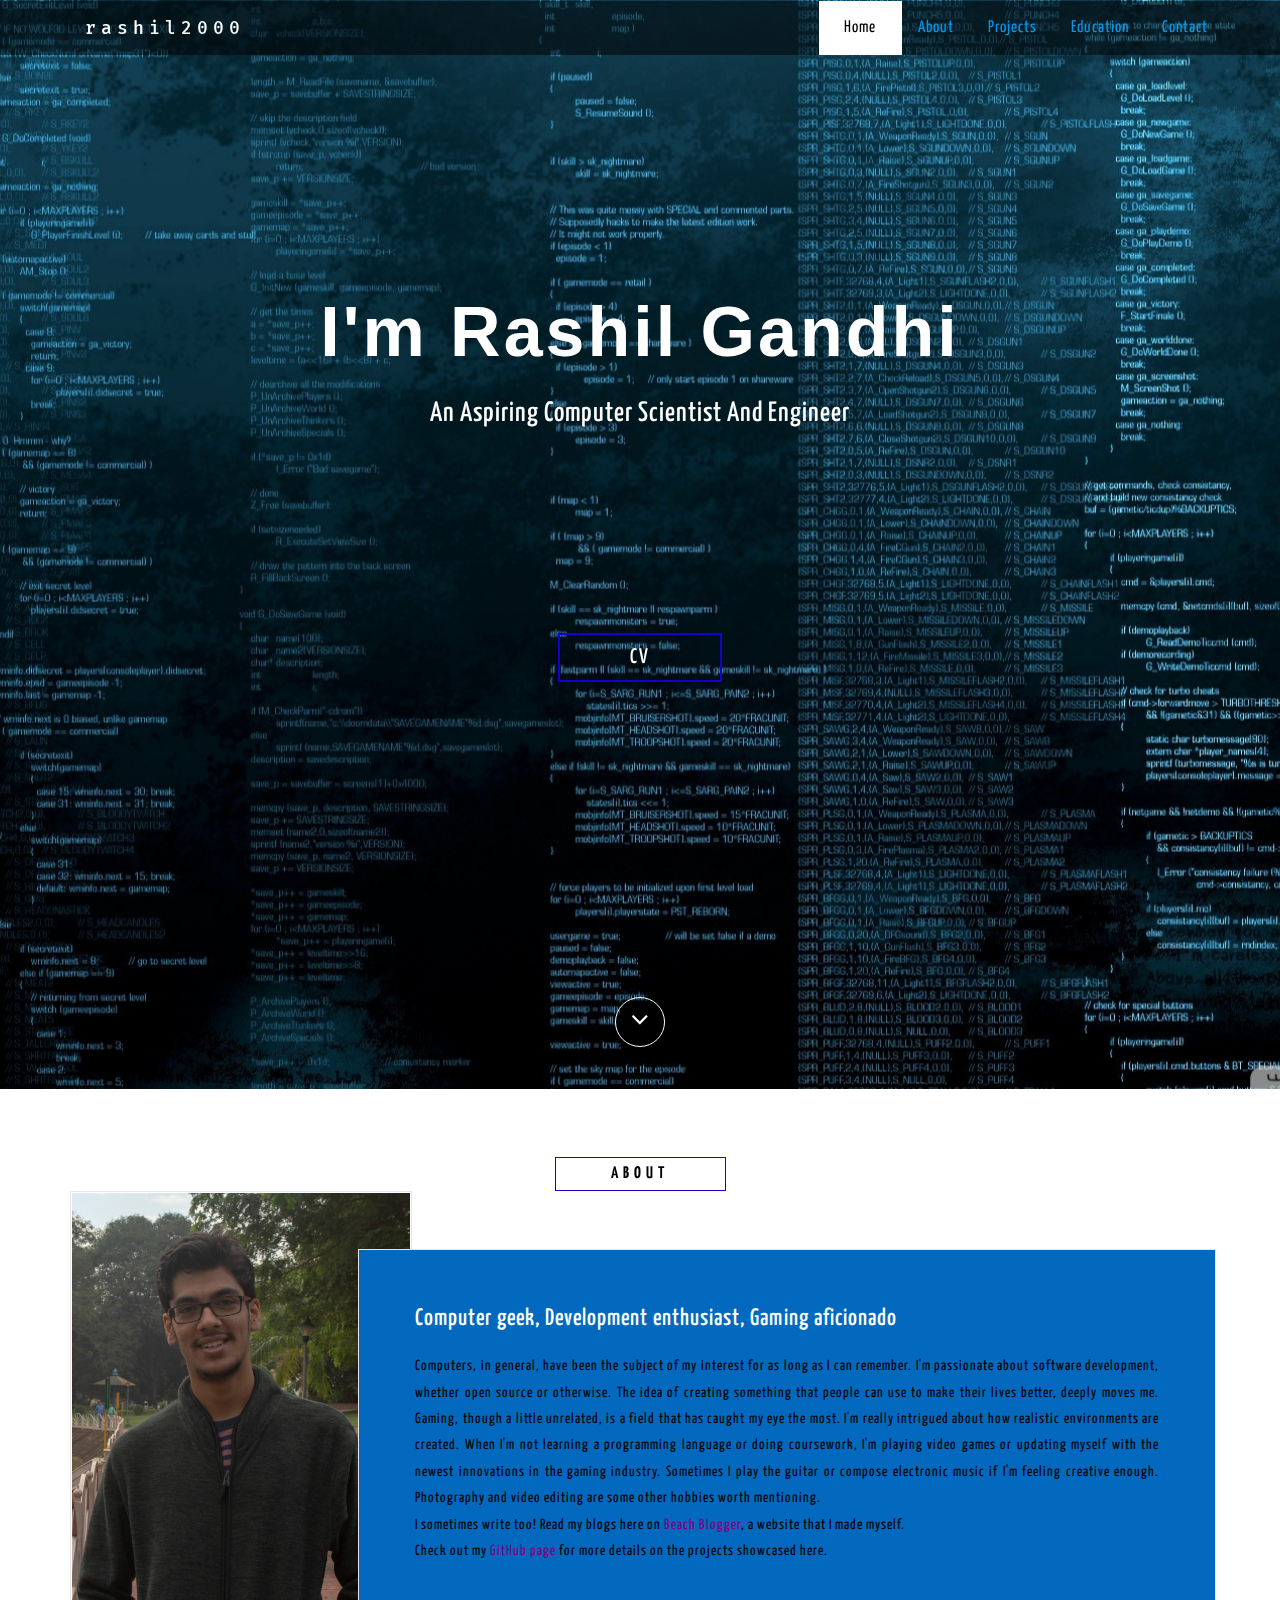
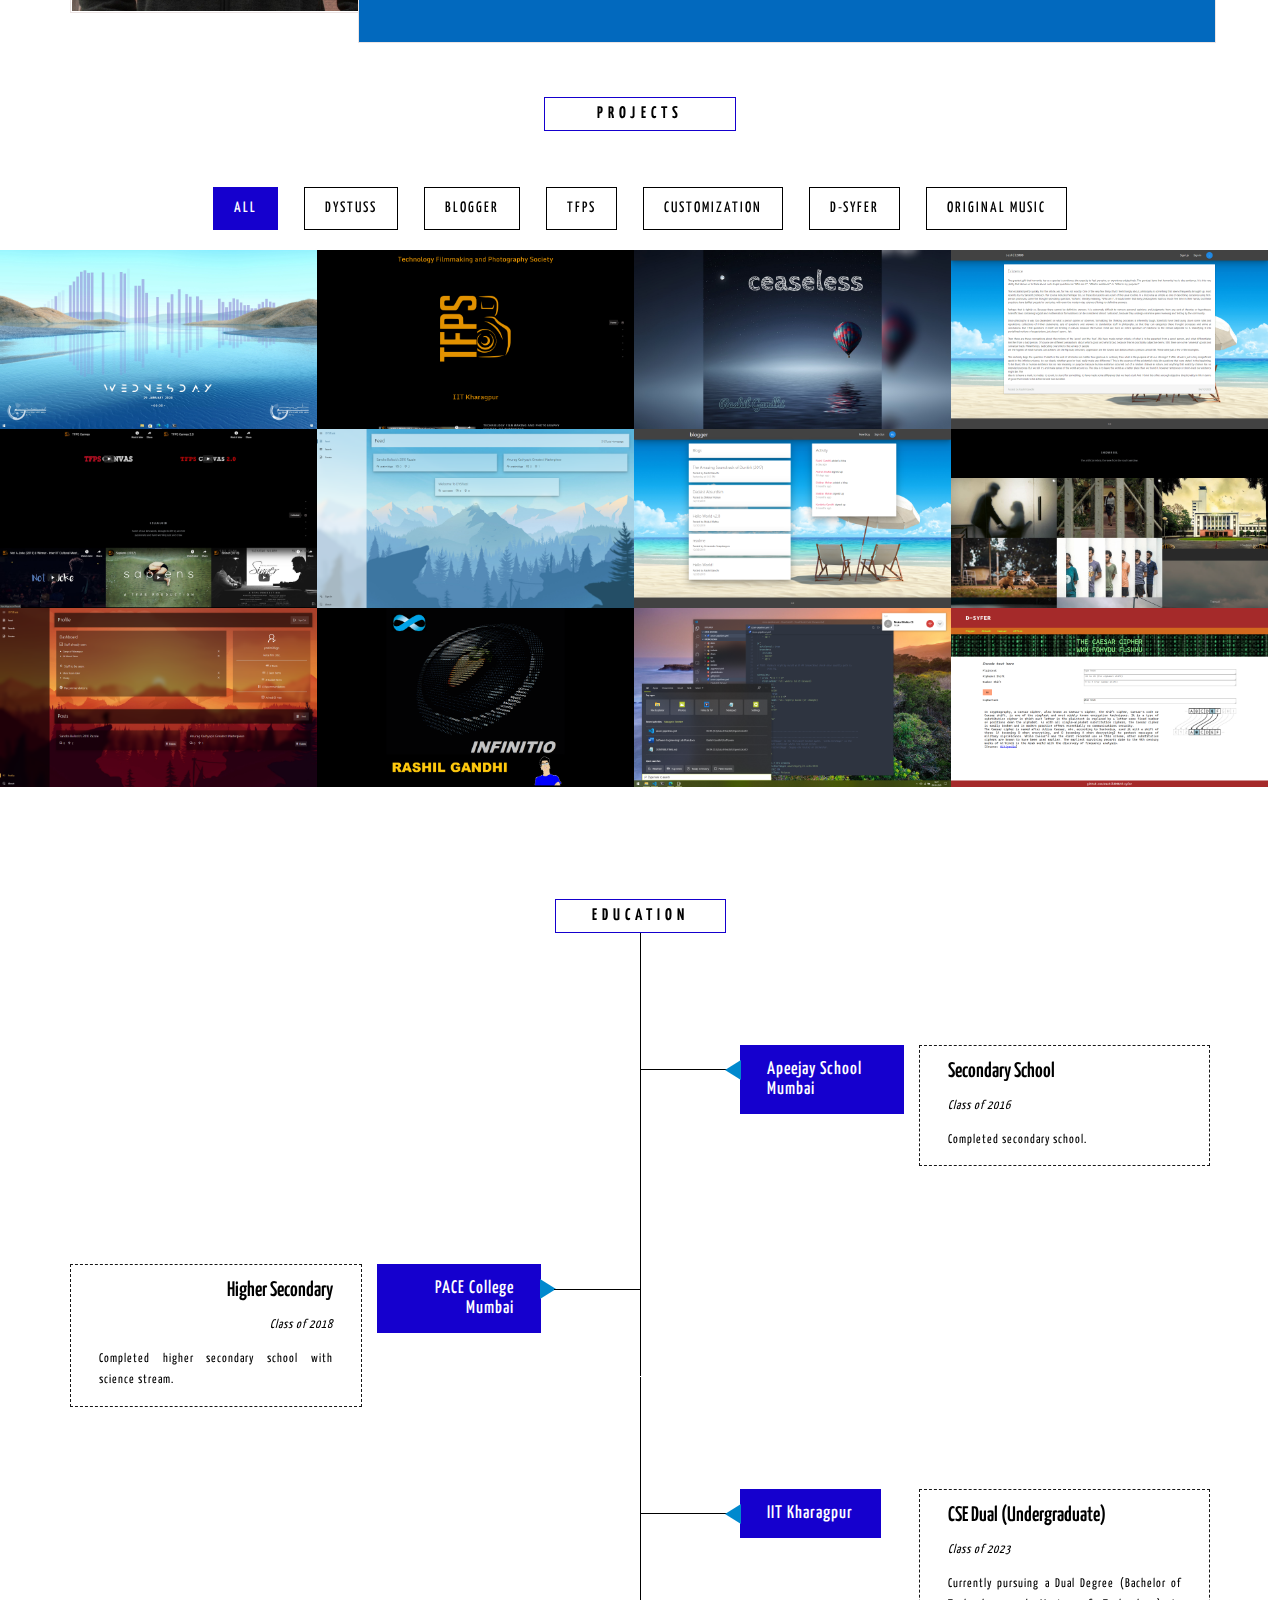
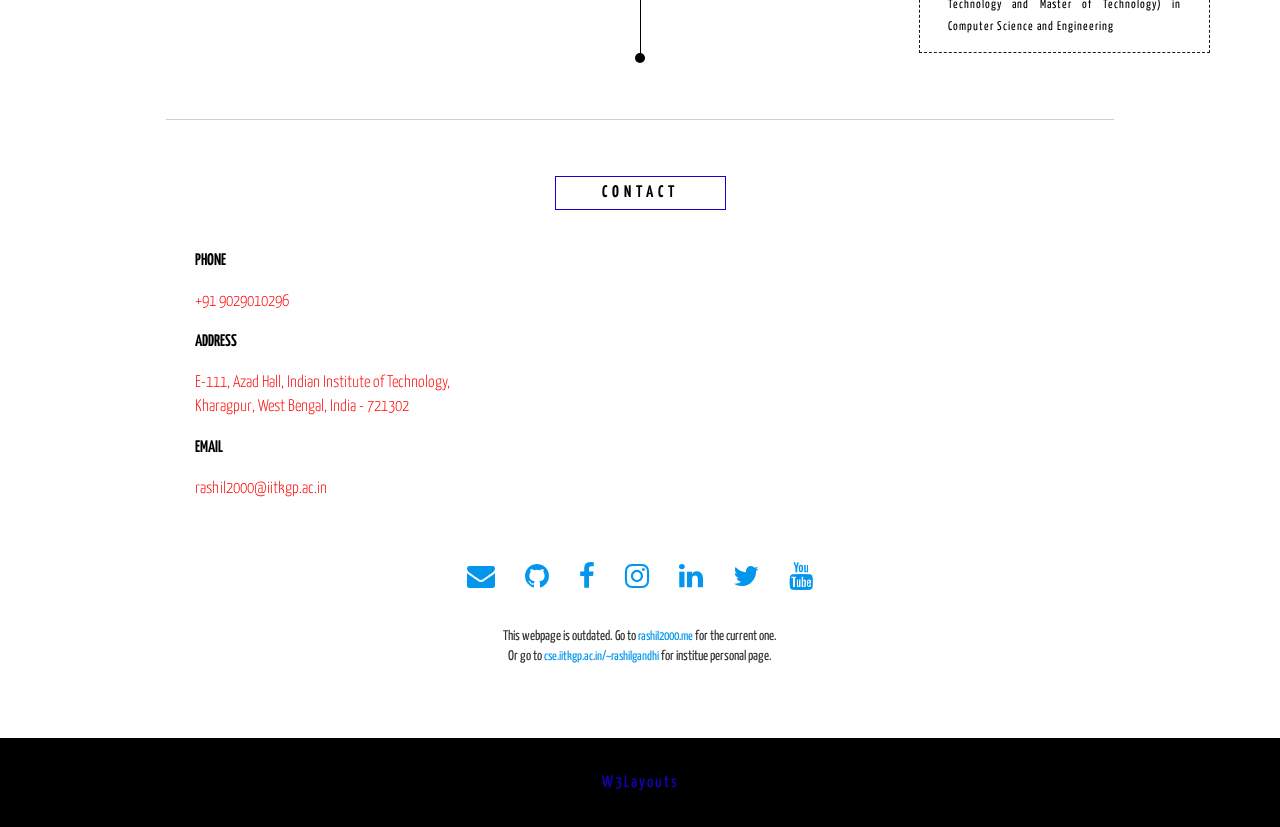
==== commit 36648557: "Update links" ====
--- a/index.html
+++ b/index.html
@@ -88,7 +88,7 @@
 				<!--<p>Lorem ipsum dolor sit amet, consectetur adipiscing elit. Nunc blandit interdum rutrum. </p>-->
 				<br><br><br><br><br><br>
 				<div class="w3l-button banner-btn">
-					<a href="resume.pdf" target="__blank">CV</a>
+					<a href="https://rashil2000.me/resume.pdf" target="__blank">CV</a>
 				</div>
 				<br><br><br><br><br><br>
 			</div>
@@ -118,7 +118,7 @@
 						learning a programming language or doing coursework, I'm playing video games or updating myself with the
 						newest innovations in the gaming industry. Sometimes I play the guitar or compose electronic music if I'm
 						feeling creative enough. Photography and video editing are some other hobbies worth mentioning.</p>
-					<p>I sometimes write too! Read my blogs here on <a href="https://blog.rashil2000.me" target="__blank">Blogger</a>, a website that I made myself.</p>
+					<p>I sometimes write too! Read my blogs here on <a href="https://beach-blogger.web.app" target="__blank">Beach Blogger</a>, a website that I made myself.</p>
 					<p>Check out my <a href="https://github.com/rashil2000/" target="__blank">GitHub
 							page</a> for more details on the projects showcased here.</p>
 				</div>
@@ -506,7 +506,8 @@
 								class="fa fa-google-plus icon icon-border googleplus" target="__blank"> </a></li> -->
 					</ul>
 					<br>
-					Trouble viewing the page? Switch to the text-only version: <a style="font-size: small;" href="http://cse.iitkgp.ac.in/~rashilgandhi/">cse.iitkgp.ac.in/~rashilgandhi</a>.
+					This webpage is outdated. Go to <a style="font-size: small;" target="__blank" href="https://rashil2000.me/">rashil2000.me</a> for the current one. <br>
+					Or go to <a style="font-size: small;" target="__blank" href="http://cse.iitkgp.ac.in/~rashilgandhi/">cse.iitkgp.ac.in/~rashilgandhi</a> for institue personal page.
 				</div>
 			</div>
 		</div>
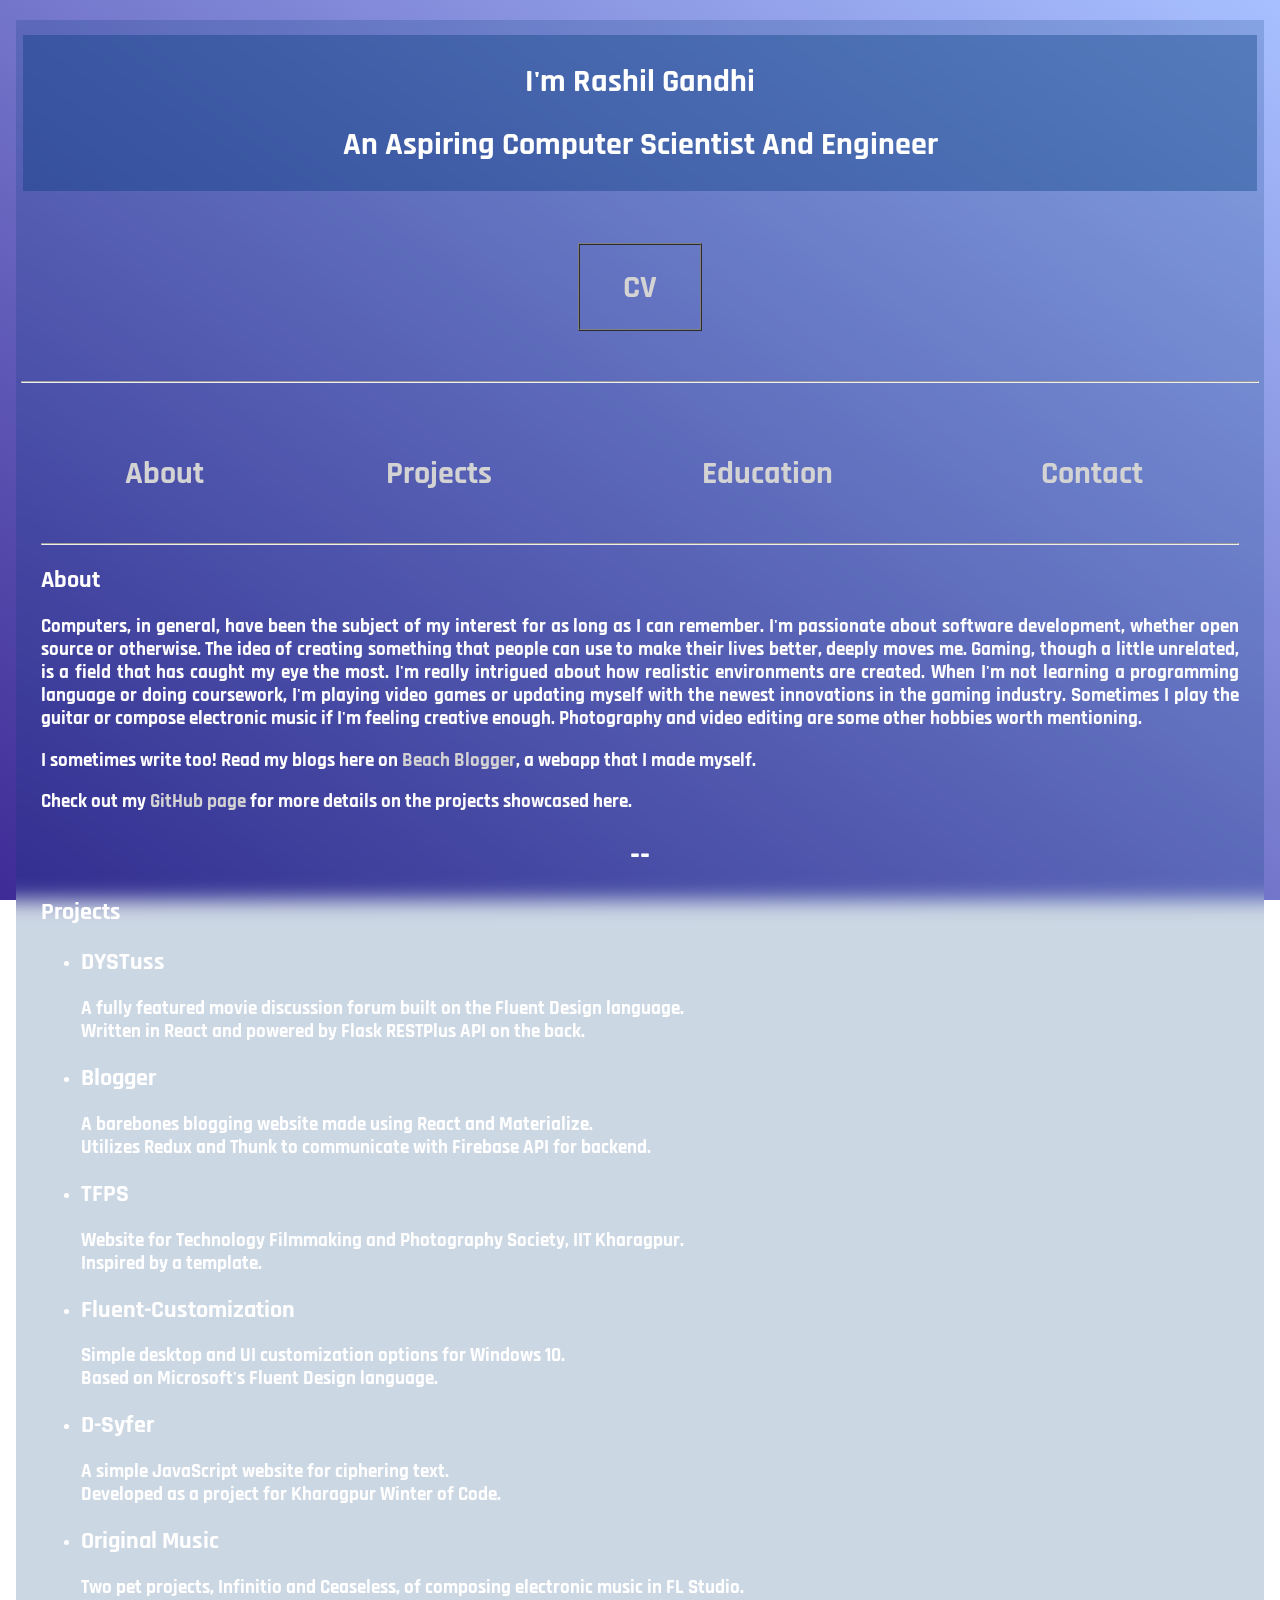
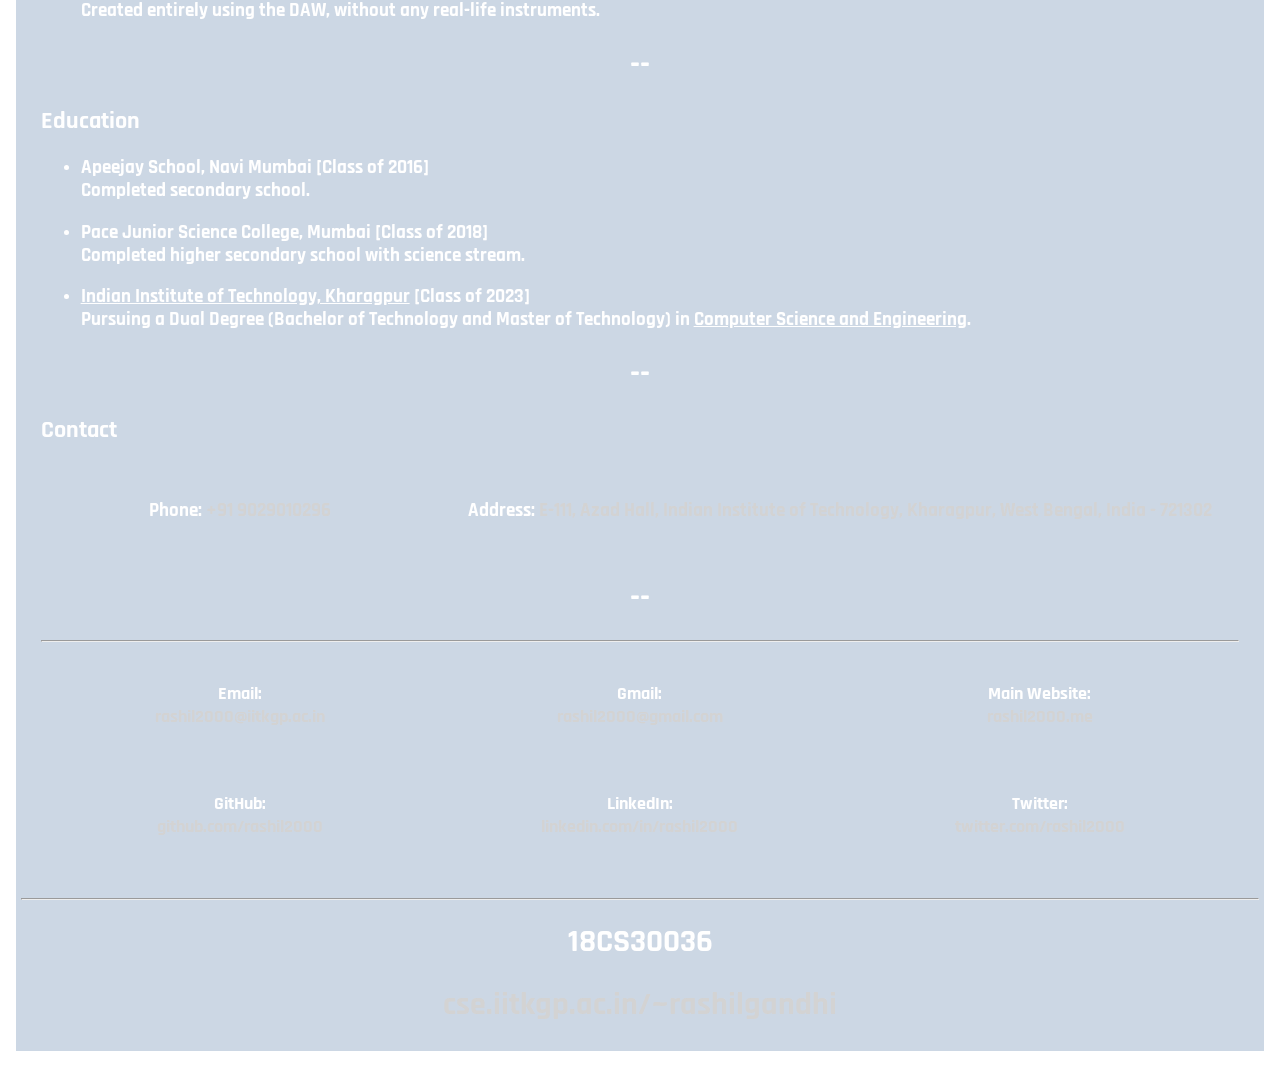
==== commit 95ac2c29: "Initial commit" ====
--- a/index.html
+++ b/index.html
@@ -1,557 +1,272 @@
-﻿<!--
-Author: W3layouts
-Author URL: http://w3layouts.com
-Editor: Rashil Gandhi
-Editor URL: http://rashil2000.github.io
-License: Creative Commons Attribution 3.0 Unported
-License URL: http://creativecommons.org/licenses/by/3.0/
--->
-<!DOCTYPE html>
-<html lang="en">
-
-<head>
-	<title>rashil2000 - Rashil Gandhi</title>
-	<link rel="icon" href="images/2.png" />
-	<!-- for-mobile-apps -->
-	<meta name="viewport" content="width=device-width, initial-scale=1">
-	<meta http-equiv="Content-Type" content="text/html; charset=utf-8" />
-	<meta name="description" content="An Aspiring Computer Scientist and Engineer" />
-	<meta name="keywords"
-		content="Rashil Gandhi, Rashil gandhi, rashil Gandhi, rashil gandhi, Rashil2000, rashil2000, RashilGandhi2000, rashilgandhi2000" />
-	<script type="application/x-javascript">
-        addEventListener("load", function() { setTimeout(hideURLbar, 0); }, false);
-               function hideURLbar(){ window.scrollTo(0,1); } </script>
-	<!-- //for-mobile-apps -->
-	<link href="css/bootstrap.css" rel="stylesheet" type="text/css" media="all" />
-	<link href="css/font-awesome.css" rel="stylesheet" type="text/css" media="all" />
-	<link rel="stylesheet" href="css/chocolat.css" type="text/css" media="screen">
-	<!-- chocolate css for gallery light box-->
-	<!-- animation -->
-	<link href="css/animate.css" rel="stylesheet" type="text/css" media="all">
-	<!-- //animation -->
-	<link href="css/style.css" rel="stylesheet" type="text/css" media="all" />
-	<script src="js/jquery-1.11.1.min.js"></script>
-	<script src="js/bootstrap.js"></script>
-	<script type="text/javascript">
-		jQuery(document).ready(function ($) {
-			$(".scroll").click(function (event) {
-				event.preventDefault();
-				$('html,body').animate({ scrollTop: $(this.hash).offset().top }, 1000);
-			});
-		});
-	</script>
-	<!-- onlinefonts -->
-	<link href="//fonts.googleapis.com/css?family=Yanone+Kaffeesatz:200,300,400,700" rel="stylesheet">
-	<link href="https://fonts.googleapis.com/css2?family=Fira+Mono&display=swap" rel="stylesheet">
-	<!-- //onlinefonts -->
-</head>
-
-<body id="page-top" data-spy="scroll" data-target=".navbar-fixed-top">
-	<!-- header -->
-	<div class="header-w3layouts">
-		<!-- Navigation -->
-		<nav class="navbar navbar-default navbar-fixed-top">
-			<div class="container">
-				<div class="navbar-header page-scroll">
-					<button type="button" class="navbar-toggle" data-toggle="collapse" data-target=".navbar-ex1-collapse">
-						<span class="sr-only">Vitae</span>
-						<span class="icon-bar"></span>
-						<span class="icon-bar"></span>
-						<span class="icon-bar"></span>
-					</button>
-					<h1><a class="navbar-brand" href="index.html">rashil2000</a></h1>
-				</div>
-				<!-- Collect the nav links, forms, and other content for toggling -->
-				<div class="collapse navbar-collapse navbar-ex1-collapse">
-					<ul class="nav navbar-nav navbar-right">
-						<!-- Hidden li included to remove active class from about link when scrolled up past about section -->
-						<li class="hidden"><a class="page-scroll" href="#page-top"></a></li>
-						<li><a class="page-scroll scroll active" href="#home">Home</a></li>
-						<li><a class="page-scroll scroll" href="#about">About</a></li>
-						<li><a class="page-scroll scroll" href="#port">Projects</a></li>
-						<li><a class="page-scroll scroll" href="#edu">Education</a></li>
-						<!--<li><a class="page-scroll scroll" href="#exp">Experience</a></li>-->
-						<li><a class="page-scroll scroll" href="#contact">Contact</a></li>
-					</ul>
-				</div>
-				<!-- /.navbar-collapse -->
-			</div>
-			<!-- /.container -->
-		</nav>
-	</div>
-	<!-- //header -->
-	<div class="header jarallax" id="home">
-		<div class="container">
-			<div class="banner-text text-center">
-				<h2>I'm Rashil Gandhi</h2>
-				<h3>An Aspiring Computer Scientist and Engineer</h3>
-				<!--<p>Lorem ipsum dolor sit amet, consectetur adipiscing elit. Nunc blandit interdum rutrum. </p>-->
-				<br><br><br><br><br><br>
-				<div class="w3l-button banner-btn">
-					<a href="https://rashil2000.me/resume.pdf" target="__blank">CV</a>
-				</div>
-				<br><br><br><br><br><br>
-			</div>
-			<div class="w3-arrow bounce animated">
-				<a href="#about" class="scroll"><i class="fa fa-angle-down" aria-hidden="true"></i></a>
-			</div>
-		</div>
-
-	</div>
-
-	<div class="about" id="about">
-		<div class="container">
-			<br /><br />
-			<h3 class="w3l-heading">About</h3>
-			<div class="col-md-4 w3-about-top">
-				<img src="images/3.jpg" class="img-responsive" alt="about-img" />
-			</div>
-			<div class="col-md-8 w3l-about">
-				<div class="w3ls-heading">
-					<h2>Computer geek, Development enthusiast, Gaming aficionado</h2>
-				</div>
-				<div class="w3ls-about-info">
-					<p>Computers, in general, have been the subject of my interest for as long as I can remember. I'm passionate
-						about software development, whether open source or otherwise. The idea of creating something that people can
-						use to make their lives better, deeply moves me. Gaming, though a little unrelated, is a field that has
-						caught my eye the most. I'm really intrigued about how realistic environments are created. When I'm not
-						learning a programming language or doing coursework, I'm playing video games or updating myself with the
-						newest innovations in the gaming industry. Sometimes I play the guitar or compose electronic music if I'm
-						feeling creative enough. Photography and video editing are some other hobbies worth mentioning.</p>
-					<p>I sometimes write too! Read my blogs here on <a href="https://beach-blogger.web.app" target="__blank">Beach Blogger</a>, a website that I made myself.</p>
-					<p>Check out my <a href="https://github.com/rashil2000/" target="__blank">GitHub
-							page</a> for more details on the projects showcased here.</p>
-				</div>
-			</div>
-			<div class="clearfix"></div>
-		</div>
-
-	</div>
-	<!-- modal -->
-	<div class="modal about-modal fade" id="myModal" tabindex="-1" role="dialog">
-		<div class="modal-dialog" role="document">
-			<div class="modal-content">
-				<div class="modal-header">
-					<button type="button" class="close" data-dismiss="modal" aria-label="Close"><span
-							aria-hidden="true">&times;</span></button>
-					<h4 class="modal-title">Not updated yet...</h4>
-				</div>
-
-			</div>
-		</div>
-	</div>
-	<!-- //modal -->
-	<!-- Portfolio -->
-	<div class="portfolio" id="port">
-		<div class="port-head">
-			<h3 class="w3l-heading">Projects</h3>
-		</div>
-		<ul class="simplefilter">
-			<li class="active" data-filter="all">All</li>
-			<li data-filter="6">DYSTuss</li>
-			<li data-filter="1">Blogger</li>
-			<li data-filter="2">TFPS</li>
-			<li data-filter="3">Customization</li>
-			<li data-filter="4">D-Syfer</li>
-			<li data-filter="5">Original Music</li>
-		</ul>
-
-		<div class="filtr-container">
-			<div class="  filtr-item gallery-t" data-category="3" data-sort="Fluent Design">
-				<a href="images/fc-1.jpg" class="b-link-stripe b-animate-go  thickbox">
-
-					<figure class="w3ls-gallery">
-						<img src="images/fc-1.jpg" class="img-responsive" alt=" " />
-						<figcaption class="w3layouts-caption">
-							<h3>Desktop</h3>
-
-						</figcaption>
-					</figure>
-				</a>
-			</div>
-			<div class="  filtr-item gallery-t" data-category="2" data-sort="TFPS IITKgp">
-				<a href="images/tfps-1.png" class="b-link-stripe b-animate-go  thickbox">
-
-					<figure class="w3ls-gallery">
-						<img src="images/tfps-1.png" class="img-responsive" alt=" " />
-						<figcaption class="w3layouts-caption">
-							<h3>Home</h3>
-
-						</figcaption>
-					</figure>
-				</a>
-			</div>
-			<div class="  filtr-item gallery-t" data-category="5" data-sort="Electronica">
-				<a href="images/om-2.jpg" class="b-link-stripe b-animate-go  thickbox">
-
-					<figure class="w3ls-gallery">
-						<img src="images/om-2.jpg" class="img-responsive" alt=" " />
-						<figcaption class="w3layouts-caption">
-							<h3>Ceaseless</h3>
-
-						</figcaption>
-					</figure>
-				</a>
-			</div>
-			<div class="  filtr-item gallery-t" data-category="1" data-sort="Beach Blogger">
-				<a href="images/blogger-2.png" class="b-link-stripe b-animate-go  thickbox">
-
-					<figure class="w3ls-gallery">
-						<img src="images/blogger-2.png" class="img-responsive" alt=" " />
-						<figcaption class="w3layouts-caption">
-							<h3>Sign In</h3>
-
-						</figcaption>
-					</figure>
-				</a>
-			</div>
-			<div class="  filtr-item" data-category="2" data-sort="TFPS IITKgp">
-				<a href="images/tfps-2.png" class="b-link-stripe b-animate-go  thickbox">
-
-					<figure class="w3ls-gallery">
-						<img src="images/tfps-2.png" class="img-responsive" alt=" " />
-						<figcaption class="w3layouts-caption">
-							<h3>Celluloid</h3>
-
-						</figcaption>
-					</figure>
-				</a>
-			</div>
-			<div class="  filtr-item gallery-t" data-category="6" data-sort="DYSTuss">
-				<a href="images/d-1.png" class="b-link-stripe b-animate-go  thickbox">
-
-					<figure class="w3ls-gallery">
-						<img src="images/d-1.png" class="img-responsive" alt=" " />
-						<figcaption class="w3layouts-caption">
-							<h3>Feed</h3>
-
-						</figcaption>
-					</figure>
-				</a>
-			</div>
-			<div class="  filtr-item" data-category="1" data-sort="Beach Blogger">
-				<a href="images/blogger-1.png" class="b-link-stripe b-animate-go  thickbox">
-
-					<figure class="w3ls-gallery">
-						<img src="images/blogger-1.png" class="img-responsive" alt=" " />
-						<figcaption class="w3layouts-caption">
-							<h3>Dashboard</h3>
-
-						</figcaption>
-					</figure>
-				</a>
-			</div>
-			<div class="  filtr-item gallery-t" data-category="2" data-sort="TFPS IITKgp">
-				<a href="images/tfps-3.png" class="b-link-stripe b-animate-go  thickbox">
-
-					<figure class="w3ls-gallery">
-						<img src="images/tfps-3.png" class="img-responsive" alt=" " />
-						<figcaption class="w3layouts-caption">
-							<h3>Showreel</h3>
-
-						</figcaption>
-					</figure>
-				</a>
-			</div>
-			<div class=" filtr-item" data-category="6" data-sort="DYSTuss">
-				<a href="images/d-2.png" class="b-link-stripe b-animate-go  thickbox">
-
-					<figure class="w3ls-gallery">
-						<img src="images/d-2.png" class="img-responsive" alt=" " />
-						<figcaption class="w3layouts-caption">
-							<h3>Profile</h3>
-
-						</figcaption>
-					</figure>
-				</a>
-			</div>
-			<div class=" filtr-item" data-category="5" data-sort="Electronica">
-				<a href="images/om-1.png" class="b-link-stripe b-animate-go  thickbox">
-
-					<figure class="w3ls-gallery">
-						<img src="images/om-1.png" class="img-responsive" alt=" " />
-						<figcaption class="w3layouts-caption">
-							<h3>Infinitio</h3>
-
-						</figcaption>
-					</figure>
-				</a>
-			</div>
-			<div class=" filtr-item gallery-t" data-category="3" data-sort="Fluent Design">
-				<a href="images/fc-3.png" class="b-link-stripe b-animate-go  thickbox">
-
-					<figure class="w3ls-gallery">
-						<img src="images/fc-3.png" class="img-responsive" alt=" " />
-						<figcaption class="w3layouts-caption">
-							<h3>VS Code</h3>
-
-						</figcaption>
-					</figure>
-				</a>
-			</div>
-			<div class="  filtr-item" data-category="4" data-sort="D-Syfer">
-				<a href="images/ds-2.png" class="b-link-stripe b-animate-go  thickbox">
-
-					<figure class="w3ls-gallery">
-						<img src="images/ds-2.png" class="img-responsive" alt=" " />
-						<figcaption class="w3layouts-caption">
-							<h3>Caesar</h3>
-
-						</figcaption>
-					</figure>
-				</a>
-			</div>
-			<div class="clearfix"> </div>
-		</div>
-	</div>
-	<!-- //Portfolio -->
-	<!--Education-->
-	<div id="edu" class="agile-edu">
-		<div class="container">
-			<h3 class="w3l-heading">Education</h3>
-			<!-- <div class="work-info">
-				<div class="col-md-6 col-sm-6 col-xs-6 work-right work-right2">
-				</div>
-				<div class="col-md-6  col-sm-6 col-xs-6  work-left work-left2">
-					<div class="col-md-6  col-sm-6 col-xs-6  work1">
-						<h4>Lorem ipsum</h4>
-						<p>Sed ut perspiciatis unde omnis iste natus error sit voluptatem accusantium doloremque laudantium.</p>
-                    </div>
-					<div class="col-md-6  col-sm-6 col-xs-6  work2">
-						<h5> University</h5>
-						<span></span>
-					</div>
-				</div>
-			</div> -->
-			<div class="work-info">
-				<div class="col-md-6  col-sm-6 col-xs-6">
-				</div>
-				<div class="col-md-6  col-sm-6 col-xs-6  work-right">
-					<div class="col-md-6  col-sm-6 col-xs-6 work2">
-						<span></span>
-						<h5>Apeejay School Mumbai</h5>
-					</div>
-					<div class="col-md-6  col-sm-6 col-xs-6  work-right1">
-						<h4>Secondary School</h4>
-						<p style="font-style: italic;">Class of 2016</p>
-						<p style="text-align:justify">Completed secondary school.</p>
-					</div>
-				</div>
-				<div class="clearfix"> </div>
-			</div>
-			<div class="work-sec-2">
-				<div class="work-info">
-					<div class="col-md-6  col-sm-6 col-xs-6  work-right work-right2">
-					</div>
-					<div class="col-md-6  col-sm-6 col-xs-6  work-left work-left2 ">
-						<div class="col-md-6 col-sm-6 col-xs-6  work1">
-							<h4>Higher Secondary</h4>
-							<p style="font-style: italic;">Class of 2018</p>
-							<p style="text-align:justify">Completed higher secondary school with science stream.</p>
-						</div>
-						<div class="col-md-6  col-sm-6 col-xs-6  work2">
-							<h5> PACE College Mumbai</h5>
-							<span></span>
-						</div>
-					</div>
-				</div>
-				<div class="work-info">
-					<div class="col-md-6  col-sm-6 col-xs-6 ">
-					</div>
-					<div class="col-md-6  col-sm-6 col-xs-6  work-right">
-						<div class="col-md-6  col-sm-6 col-xs-6  work2">
-							<span></span>
-							<h5>IIT Kharagpur</h5>
-						</div>
-						<div class="col-md-6 col-sm-6 col-xs-6  work-right1">
-							<h4>CSE Dual (Undergraduate)</h4>
-							<p style="font-style: italic;">Class of 2023</p>
-							<p style="text-align:justify">Currently pursuing a Dual Degree (Bachelor of Technology and Master of
-								Technology) in Computer Science and Engineering</p>
-						</div>
-					</div>
-					<div class="clearfix"> </div>
-				</div>
-				<span class="edu-circle"></span>
-			</div>
-		</div>
-	</div>
-	<!--//Education-->
-	<div class="agile-border">
-		<span></span>
-	</div>
-	<!-- work-experience
-	<div id="exp" class="agile-edu exp">
-		<div class="container">
-				<h3 class="w3l-heading">Experience</h3>
-			<div class="work-info">
-				<div class="col-md-6  col-sm-6 col-xs-6  work-right work-right2">
-				</div>
-				<div class="col-md-6  col-sm-6 col-xs-6  work-left work-left2">
-					<div class="col-md-6  col-sm-6 col-xs-6  work1">
-						<h4>Lorem ipsum</h4>
-						<p>Sed ut perspiciatis unde omnis iste natus error sit voluptatem accusantium doloremque laudantium.</p></div>
-					<div class="col-md-6  col-sm-6 col-xs-6 work2">
-						<h5> Company Name</h5>
-						<span></span>
-					</div>
-				</div>
-			</div>
-			<div class="work-info">
-				<div class="col-md-6  col-sm-6 col-xs-6 ">
-				</div>
-				<div class="col-md-6  col-sm-6 col-xs-6 work-right">
-					<div class="col-md-6 col-sm-6 col-xs-6 work2">
-						<span></span>
-						<h5>Company Name</h5>
-					</div>
-					<div class="col-md-6  col-sm-6 col-xs-6 work-right1">
-						<h4>Lorem ipsum</h4>
-						<p>Sed ut perspiciatis unde omnis iste natus error sit voluptatem accusantium doloremque laudantium.</p>
-					</div>
-				</div>
-				<div class="clearfix"> </div>
-			</div>
-			<div class="work-2">
-			<div class="work-info">
-				<div class="col-md-6  col-sm-6 col-xs-6 work-right work-right2">
-				</div>
-				<div class="col-md-6  col-sm-6 col-xs-6  work-left work-left2 ">
-					<div class="col-md-6  col-sm-6 col-xs-6 work1">
-						<h4>Lorem ipsum</h4>
-						<p>Sed ut perspiciatis unde omnis iste natus error sit voluptatem accusantium doloremque laudantium.</p></div>
-					<div class="col-md-6  col-sm-6 col-xs-6  work2">
-						<h5> Company Name</h5>
-						<span></span>
-					</div>
-				</div>
-			</div>
-			<div class="work-info">
-				<div class="col-md-6  col-sm-6 col-xs-6 ">
-				</div>
-				<div class="col-md-6  col-sm-6 col-xs-6 work-right">
-					<div class="col-md-6  col-sm-6 col-xs-6 work2">
-						<span></span>
-						<h5>Company Name</h5>
-					</div>
-					<div class="col-md-6  col-sm-6 col-xs-6 work-right1">
-						<h4>Lorem ipsum</h4>
-						<p>Sed ut perspiciatis unde omnis iste natus error sit voluptatem accusantium doloremque laudantium.</p> </div>
-				</div>
-				<div class="clearfix"> </div>
-			</div>
-			<span class="edu-circle"></span>
-		</div>
-	</div>
-</div>
-    //work-experience-->
-	<!-- contact -->
-	<div id="contact" class="w3_agileits-contact">
-		<div class="container">
-			<h3 class="w3l-heading">contact</h3>
-			<div class="modal-body">
-				<div class="col-md-8 col-sm-8 col-xs-8 about-right wthree">
-					<ul class="address">
-						<li>
-							<ul class="agileits-address-text">
-								<li><b>PHONE </b></li>
-								<li><a href="tel:+91 9029010296">+91 9029010296</a></li>
-							</ul>
-						</li>
-						<li>
-							<ul class="agileits-address-text">
-								<li><b>ADDRESS </b></li>
-								<li><a href="https://goo.gl/maps/rYjVkTJfTiNhajiM6">E-111, Azad Hall, Indian Institute of Technology,
-										Kharagpur, West Bengal, India - 721302</a></li>
-							</ul>
-						</li>
-						<li>
-							<ul class="agileits-address-text">
-								<li><b>EMAIL </b></li>
-								<li><a href="mailto:rashil2000@iitkgp.ac.in">rashil2000@iitkgp.ac.in</a></li>
-							</ul>
-						</li>
-					</ul>
-				</div>
-
-				<div class="clearfix"> </div>
-				<div class="w3_agile-contact  jarallax text-center">
-					<!--<form action="#" method="get">
-                <input type="text" placeholder="Name" name="name" class="name" required>
-                <input type="text" placeholder="Phone Number" name="phone" class="name" required>
-                <input type="email" placeholder="Email" name="email" class="email" required>
-                <textarea name="message" placeholder="Message"></textarea>
-                <input type="submit" value="send">
-            </form>
-            <h4>or</h4>
-            <a href="mailto:info@example.com">info@example.com</a>
-            <h5>+12 345 6789</h5>-->
-					<br /><br />
-					<ul class="social-icons-w3_agile">
-						<li><a href="mailto:rashil2000@gmail.com" class="fa fa-envelope icon icon-border envelope" target="__blank">
-							</a></li>
-						<li><a href="https://www.github.com/rashil2000" class="fa fa-github icon icon-border github"
-								target="__blank"> </a></li>
-						<li><a href="https://www.facebook.com/rashil2000" class="fa fa-facebook icon icon-border facebook"
-								target="__blank"> </a></li>
-						<li><a href="https://www.instagram.com/rashil_2000" class="fa fa-instagram icon icon-border instagram"
-								target="__blank"> </a></li>
-						<li><a href="http://www.linkedin.com/in/rashil2000" class="fa fa-linkedin icon icon-border linkedin"
-								target="__blank"> </a></li>
-						<li><a href="https://www.twitter.com/rashil2000" class="fa fa-twitter icon icon-border twitter"
-								target="__blank"> </a></li>
-						<li><a href="https://www.youtube.com/rashilgandhi2000" class="fa fa-youtube icon icon-border youtube"
-								target="__blank"> </a></li>
-						<!-- <li><a href="https://plus.google.com/+RashilGandhi2000"
-								class="fa fa-google-plus icon icon-border googleplus" target="__blank"> </a></li> -->
-					</ul>
-					<br>
-					This webpage is outdated. Go to <a style="font-size: small;" target="__blank" href="https://rashil2000.me/">rashil2000.me</a> for the current one. <br>
-					Or go to <a style="font-size: small;" target="__blank" href="http://cse.iitkgp.ac.in/~rashilgandhi/">cse.iitkgp.ac.in/~rashilgandhi</a> for institue personal page.
-				</div>
-			</div>
-		</div>
-	</div>
-	<!-- footer -->
-	<div class="agileits_w3layouts-footer text-center">
-		<div class="container">
-			<p><a href="http://w3layouts.com">W3Layouts</a></p>
-		</div>
-	</div>
-	<!-- //footer -->
-	<!-- //contact -->
-	<!-- PopUp-Box-JavaScript -->
-	<script src="js/jquery.chocolat.js"></script>
-	<script type="text/javascript">
-		$(function () {
-			$('.filtr-item a').Chocolat();
-		});
-	</script>
-	<!-- //PopUp-Box-JavaScript -->
-	<!-- fliter-JavaScript -->
-	<script src="js/jquery.filterizr.js"></script>
-	<script src="js/controls.js"></script>
-	<script type="text/javascript">
-		$(function () {
-			$('.filtr-container').filterizr();
-		});
-	</script>
-	<!-- //fliter-JavaScript -->
-	<script src="js/jarallax.js"></script>
-	<script src="js/SmoothScroll.min.js"></script>
-	<script type="text/javascript">
-		/* init Jarallax */
-		$('.jarallax').jarallax({
-			speed: 0.5,
-			imgWidth: 1366,
-			imgHeight: 768
-		})
-	</script>
-	<!-- start-smoth-scrolling -->
-	<script type="text/javascript" src="js/easing.js"></script>
-	<!-- //here ends scrolling icon -->
-
-
-</body>
-
-</html>+<!DOCTYPE html
+  PUBLIC "-//W3C//DTD XHTML 1.0 Transitional//EN" "http://www.w3.org/TR/xhtml1/DTD/xhtml1-transitional.dtd">
+<html xmlns="http://www.w3.org/1999/xhtml">
+
+<head>
+  <meta http-equiv="Content-Type" content="text/html; charset=utf-8" />
+
+  <title>Homepage of Rashil Gandhi</title>
+
+  <link rel="top" title="Homepage of Rashil Gandhi" href="#" />
+  <link href="https://fonts.googleapis.com/css2?family=Rajdhani:wght@300&display=swap" rel="stylesheet">
+  <style>
+    body {
+      background: #5a48ac; /* fallback for old browsers */
+      background: -webkit-linear-gradient(to top right, #3f2b96, #a8c0ff);
+      background: linear-gradient(to top right, #3f2b96, #a8c0ff);
+      background-attachment: fixed;
+      color: white;
+      overflow: -moz-scrollbars-none;
+      -ms-overflow-style: none;
+      font-family: 'Rajdhani', sans-serif;
+    }
+
+    body::-webkit-scrollbar {
+      width: 0 !important;
+      display: none;
+    }
+
+    .main {
+      height: auto;
+      margin: 20px auto;
+      width: 98%;
+      padding: 5px;
+      background: rgba(0, 55, 122, 0.2);
+      backdrop-filter: blur(10px);
+    }
+
+    .header {
+      margin: 10px auto;
+      width: 98%;
+      padding: 5px 10px;
+      background: rgba(0, 55, 122, 0.2);
+      backdrop-filter: blur(10px);
+    }
+
+    h1 {
+      text-align: center;
+    }
+
+    a {
+      color: lightgray;
+      text-decoration: none;
+    }
+
+    #kgp a {
+      color: white;
+      text-decoration: underline;
+    }
+
+    #links h1 {
+      font-size: large;
+    }
+
+    #cntct h1 {
+      font-size: larger;
+    }
+  </style>
+</head>
+
+<body>
+  <div class="main">
+    <div class="header">
+      <h1 class="heading"><span>I'm Rashil Gandhi</span></h1>
+      <h1 class="heading"><span>An Aspiring Computer Scientist And Engineer</span></h1>
+    </div>
+    <br>
+    <br>
+    <table width="100%" cellspacing="0" cellpadding="0" border="0">
+      <tr>
+        <td width="45%"></td>
+        <td>
+          <table width="100%" cellspacing="0" cellpadding="0" border="1">
+            <td>
+              <a href="https://rashil2000.me/resume.pdf" target="__blank">
+                <h1>CV</h1>
+              </a>
+            </td>
+      </tr>
+    </table>
+    </td>
+    <td width="45%"></td>
+    </tr>
+    </table>
+    <br>
+    <br>
+    <hr>
+    <div class="content">
+      <table width="100%" cellspacing="0" cellpadding="20px" border="0">
+        <tr>
+          <td width="100%" id="bodycontent">
+            <table width="100%" cellspacing="0" cellpadding="20px" border="0">
+              <tr>
+                <td>
+                  <a href="#About">
+                    <h1>About</h1>
+                  </a>
+                </td>
+                <td>
+                  <a href="#Projects">
+                    <h1>Projects</h1>
+                  </a>
+                </td>
+                <td>
+                  <a href="#Education">
+                    <h1>Education</h1>
+                  </a>
+                </td>
+                <td>
+                  <a href="#Contact">
+                    <h1>Contact</h1>
+                  </a>
+                </td>
+              </tr>
+            </table>
+            <hr>
+            <div style="text-align: justify;">
+              <h2 id="About">About</h2>
+              <h3>Computers, in general, have been the subject of my interest for as long as I can remember. I'm
+                passionate about software development, whether open source or otherwise. The idea of creating something
+                that people can use to make their lives better, deeply moves me. Gaming, though a little unrelated, is a
+                field that has caught my eye the most. I'm really intrigued about how realistic environments are
+                created.
+                When I'm not learning a programming language or doing coursework, I'm playing video games or updating
+                myself with the newest innovations in the gaming industry. Sometimes I play the guitar or compose
+                electronic music if I'm feeling creative enough. Photography and video editing are some other hobbies
+                worth mentioning.</h3>
+              <h3>I sometimes write too! Read my blogs here on <a href="https://beach-blogger.web.app/"
+                  target="__blank">Beach Blogger</a>, a webapp that I made myself.</h3>
+              <h3>Check out my <a href="https://github.com/rashil2000/" target="__blank">GitHub page</a> for more
+                details
+                on the projects showcased here.</h3>
+            </div>
+            <h1>--</h1>
+            <div style="text-align: justify;">
+              <h2 id="Projects">Projects</h2>
+              <ul>
+                <li>
+                  <h2>DYSTuss</h2>
+                  <h3>A fully featured movie discussion forum built on the Fluent Design language.<br> Written in
+                    React and powered by Flask RESTPlus API on the back.</h3>
+                </li>
+                <li>
+                  <h2>Blogger</h2>
+                  <h3>A barebones blogging website made using React and Materialize.<br> Utilizes Redux and Thunk to
+                    communicate with Firebase API for backend.</h3>
+                </li>
+                <li>
+                  <h2>TFPS</h2>
+                  <h3>Website for Technology Filmmaking and Photography Society, IIT Kharagpur.<br> Inspired by a
+                    template.</h3>
+                </li>
+                <li>
+                  <h2>Fluent-Customization</h2>
+                  <h3>Simple desktop and UI customization options for Windows 10.<br> Based on Microsoft's Fluent Design
+                    language.</h3>
+                </li>
+                <li>
+                  <h2>D-Syfer</h2>
+                  <h3>A simple JavaScript website for ciphering text.<br> Developed as a project for Kharagpur Winter of
+                    Code.</h3>
+                </li>
+                <li>
+                  <h2>Original Music</h2>
+                  <h3>Two pet projects, Infinitio and Ceaseless, of composing electronic music in FL Studio.<br> Created
+                    entirely using the DAW, without any real-life instruments.</h3>
+                </li>
+              </ul>
+            </div>
+            <h1>--</h1>
+            <div style="text-align: justify;">
+              <h2 id="Education">Education</h2>
+              <ul>
+                <li>
+                  <h3>Apeejay School, Navi Mumbai [Class of 2016]<br> Completed secondary school.</h3>
+                </li>
+                <li>
+                  <h3>Pace Junior Science College, Mumbai [Class of 2018]<br> Completed higher secondary school with
+                    science stream.</h3>
+                </li>
+                <li>
+                  <h3 id="kgp"><a href="http://www.iitkgp.ac.in/" target="__blank">Indian Institute of Technology,
+                      Kharagpur</a> [Class of 2023]<br> Pursuing a Dual Degree (Bachelor of
+                    Technology and Master of Technology) in <a href="http://cse.iitkgp.ac.in/" target="__blank">Computer
+                      Science and Engineering</a>.</h3>
+                </li>
+              </ul>
+            </div>
+            <h1>--</h1>
+            <div id="cntct">
+              <h2 id="Contact">Contact</h2>
+              <table width="100%" cellspacing="0" cellpadding="20px" border="0">
+                <tr>
+                  <td width="33%">
+                    <h1>Phone: <a href="tel:+91 9029010296">+91 9029010296</a></h1>
+                  </td>
+                  <td width="66%">
+                    <h1>Address: <a href="https://goo.gl/maps/rYjVkTJfTiNhajiM6">E-111, Azad Hall, Indian Institute of
+                        Technology, Kharagpur, West Bengal, India - 721302</a></h1>
+                  </td>
+                </tr>
+              </table>
+            </div>
+            <h1>--</h1>
+            <hr>
+            <div id="links">
+              <table width="100%" cellspacing="0" cellpadding="20px" border="0">
+                <tr>
+                  <td width="33%">
+                    <h1>Email: <br><a href="mailto:rashil2000@iitkgp.ac.in">rashil2000@iitkgp.ac.in</a></h1>
+                  </td>
+                  <td width="33%">
+                    <h1>Gmail: <br><a href="mailto:rashil2000@gmail.com">rashil2000@gmail.com</a></h1>
+                  </td>
+                  <td width="33%">
+                    <h1>Main Website: <br><a href="https://rashil2000.me">rashil2000.me</a></h1>
+                  </td>
+                </tr>
+              </table>
+              <table width="100%" cellspacing="0" cellpadding="20px" border="0">
+                <tr>
+                  <td width="33%">
+                    <h1>GitHub: <br><a href="https://www.github.com/rashil2000">github.com/rashil2000</a></h1>
+                  </td>
+                  <td width="33%">
+                    <h1>LinkedIn: <br><a href="http://www.linkedin.com/in/rashil2000">linkedin.com/in/rashil2000</a>
+                    </h1>
+                  </td>
+                  <td width="33%">
+                    <h1>Twitter: <br><a href="https://www.twitter.com/rashil2000">twitter.com/rashil2000</a></h1>
+                  </td>
+                </tr>
+              </table>
+              <!-- <table width="100%" cellspacing="0" cellpadding="20px" border="0">
+              <tr>
+                <td width="25%">
+                  <h1>Google Plus: <br><a href="https://plus.google.com/+RashilGandhi2000">plus.google.com/+RashilGandhi2000</a></h1>
+                </td>
+                <td width="25%">
+                  <h1>Instagram: <br><a href="https://www.instagram.com/rashil_2000">instagram.com/rashil_2000</a></h1>
+                </td>
+                <td width="25%">
+                  <h1>YouTube: <br><a href="https://www.youtube.com/rashilgandhi2000">youtube.com/rashilgandhi2000</a></h1>
+                </td>
+                <td width="25%">
+                  <h1>Facebook: <br><a href="https://www.facebook.com/rashil2000">facebook.com/rashil2000</a></h1>
+                </td>
+              </tr>
+            </table> -->
+            </div>
+          </td>
+        </tr>
+      </table>
+    </div>
+    <hr>
+    <h1>18CS30036</h1>
+    <a href="http://cse.iitkgp.ac.in/~rashilgandhi">
+      <h1>cse.iitkgp.ac.in/~rashilgandhi</h1>
+    </a>
+  </div>
+</body>
+
+</html>
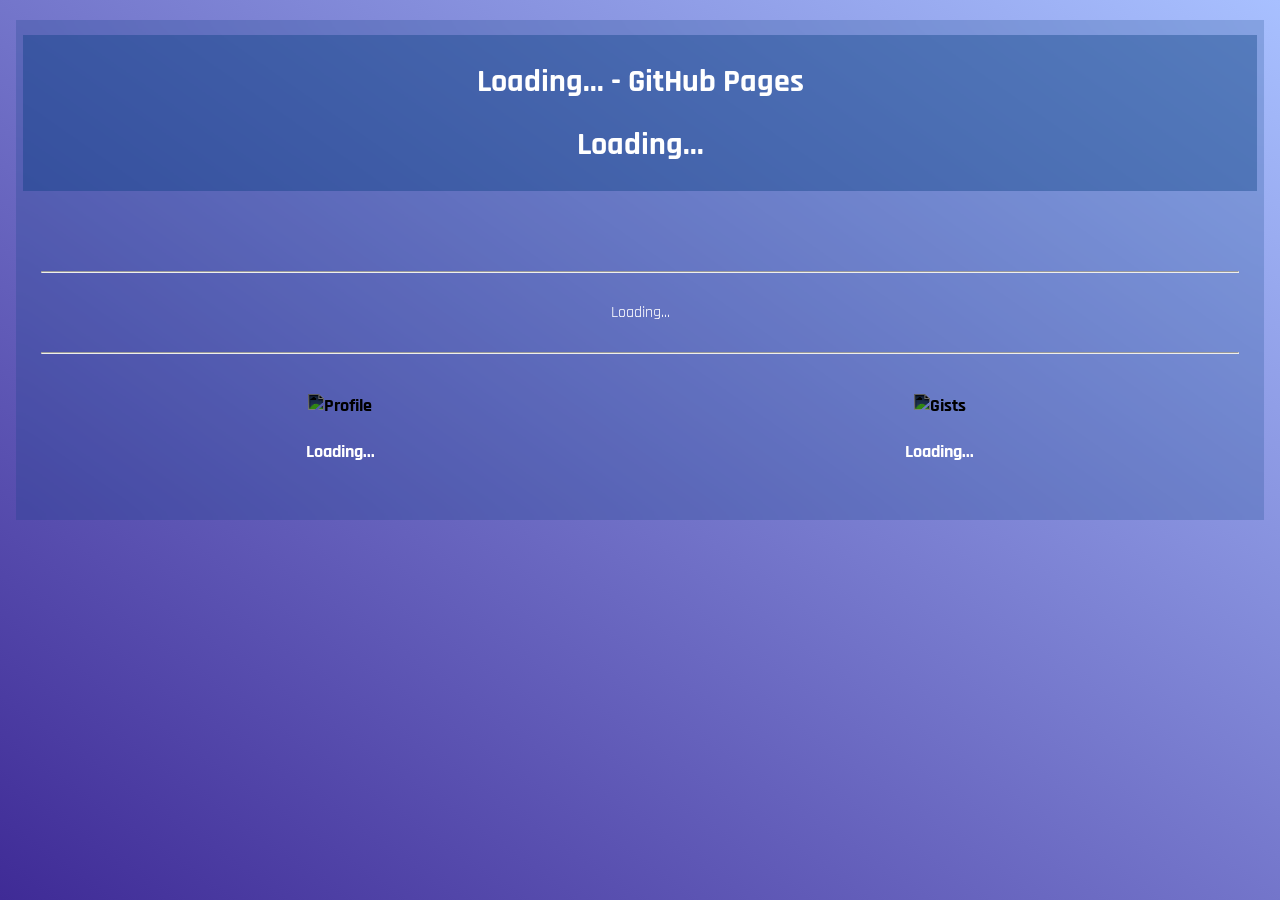
==== commit d3cea4d8: "Make webpage generic" ====
--- a/index.html
+++ b/index.html
@@ -5,10 +5,11 @@
 <head>
   <meta http-equiv="Content-Type" content="text/html; charset=utf-8" />
 
-  <title>Homepage of Rashil Gandhi</title>
+  <title>Loading... - GitHub Pages</title>
 
-  <link rel="top" title="Homepage of Rashil Gandhi" href="#" />
+  <link rel="icon" href="https://github.githubassets.com/images/modules/logos_page/Octocat.png">
   <link href="https://fonts.googleapis.com/css2?family=Rajdhani:wght@300&display=swap" rel="stylesheet">
+
   <style>
     body {
       background: #5a48ac; /* fallback for old browsers */
@@ -20,12 +21,10 @@
       -ms-overflow-style: none;
       font-family: 'Rajdhani', sans-serif;
     }
-
     body::-webkit-scrollbar {
       width: 0 !important;
       display: none;
     }
-
     .main {
       height: auto;
       margin: 20px auto;
@@ -34,7 +33,6 @@
       background: rgba(0, 55, 122, 0.2);
       backdrop-filter: blur(10px);
     }
-
     .header {
       margin: 10px auto;
       width: 98%;
@@ -42,27 +40,15 @@
       background: rgba(0, 55, 122, 0.2);
       backdrop-filter: blur(10px);
     }
-
     h1 {
       text-align: center;
     }
-
     a {
       color: lightgray;
       text-decoration: none;
     }
-
-    #kgp a {
-      color: white;
-      text-decoration: underline;
-    }
-
     #links h1 {
       font-size: large;
-    }
-
-    #cntct h1 {
-      font-size: larger;
     }
   </style>
 </head>
@@ -70,203 +56,99 @@
 <body>
   <div class="main">
     <div class="header">
-      <h1 class="heading"><span>I'm Rashil Gandhi</span></h1>
-      <h1 class="heading"><span>An Aspiring Computer Scientist And Engineer</span></h1>
+      <h1 class="heading"><span id="titleheader">Loading... - GitHub Pages</span></h1>
+      <h1 class="heading"><span id="titlelink">Loading...</span></h1>
     </div>
-    <br>
-    <br>
-    <table width="100%" cellspacing="0" cellpadding="0" border="0">
-      <tr>
-        <td width="45%"></td>
-        <td>
-          <table width="100%" cellspacing="0" cellpadding="0" border="1">
-            <td>
-              <a href="https://rashil2000.me/resume.pdf" target="__blank">
-                <h1>CV</h1>
-              </a>
-            </td>
-      </tr>
-    </table>
-    </td>
-    <td width="45%"></td>
-    </tr>
-    </table>
-    <br>
-    <br>
-    <hr>
+    <br><br>
     <div class="content">
       <table width="100%" cellspacing="0" cellpadding="20px" border="0">
         <tr>
           <td width="100%" id="bodycontent">
-            <table width="100%" cellspacing="0" cellpadding="20px" border="0">
-              <tr>
-                <td>
-                  <a href="#About">
-                    <h1>About</h1>
-                  </a>
-                </td>
-                <td>
-                  <a href="#Projects">
-                    <h1>Projects</h1>
-                  </a>
-                </td>
-                <td>
-                  <a href="#Education">
-                    <h1>Education</h1>
-                  </a>
-                </td>
-                <td>
-                  <a href="#Contact">
-                    <h1>Contact</h1>
-                  </a>
-                </td>
-              </tr>
-            </table>
-            <hr>
-            <div style="text-align: justify;">
-              <h2 id="About">About</h2>
-              <h3>Computers, in general, have been the subject of my interest for as long as I can remember. I'm
-                passionate about software development, whether open source or otherwise. The idea of creating something
-                that people can use to make their lives better, deeply moves me. Gaming, though a little unrelated, is a
-                field that has caught my eye the most. I'm really intrigued about how realistic environments are
-                created.
-                When I'm not learning a programming language or doing coursework, I'm playing video games or updating
-                myself with the newest innovations in the gaming industry. Sometimes I play the guitar or compose
-                electronic music if I'm feeling creative enough. Photography and video editing are some other hobbies
-                worth mentioning.</h3>
-              <h3>I sometimes write too! Read my blogs here on <a href="https://beach-blogger.web.app/"
-                  target="__blank">Beach Blogger</a>, a webapp that I made myself.</h3>
-              <h3>Check out my <a href="https://github.com/rashil2000/" target="__blank">GitHub page</a> for more
-                details
-                on the projects showcased here.</h3>
-            </div>
-            <h1>--</h1>
-            <div style="text-align: justify;">
-              <h2 id="Projects">Projects</h2>
-              <ul>
-                <li>
-                  <h2>DYSTuss</h2>
-                  <h3>A fully featured movie discussion forum built on the Fluent Design language.<br> Written in
-                    React and powered by Flask RESTPlus API on the back.</h3>
-                </li>
-                <li>
-                  <h2>Blogger</h2>
-                  <h3>A barebones blogging website made using React and Materialize.<br> Utilizes Redux and Thunk to
-                    communicate with Firebase API for backend.</h3>
-                </li>
-                <li>
-                  <h2>TFPS</h2>
-                  <h3>Website for Technology Filmmaking and Photography Society, IIT Kharagpur.<br> Inspired by a
-                    template.</h3>
-                </li>
-                <li>
-                  <h2>Fluent-Customization</h2>
-                  <h3>Simple desktop and UI customization options for Windows 10.<br> Based on Microsoft's Fluent Design
-                    language.</h3>
-                </li>
-                <li>
-                  <h2>D-Syfer</h2>
-                  <h3>A simple JavaScript website for ciphering text.<br> Developed as a project for Kharagpur Winter of
-                    Code.</h3>
-                </li>
-                <li>
-                  <h2>Original Music</h2>
-                  <h3>Two pet projects, Infinitio and Ceaseless, of composing electronic music in FL Studio.<br> Created
-                    entirely using the DAW, without any real-life instruments.</h3>
-                </li>
-              </ul>
-            </div>
-            <h1>--</h1>
-            <div style="text-align: justify;">
-              <h2 id="Education">Education</h2>
-              <ul>
-                <li>
-                  <h3>Apeejay School, Navi Mumbai [Class of 2016]<br> Completed secondary school.</h3>
-                </li>
-                <li>
-                  <h3>Pace Junior Science College, Mumbai [Class of 2018]<br> Completed higher secondary school with
-                    science stream.</h3>
-                </li>
-                <li>
-                  <h3 id="kgp"><a href="http://www.iitkgp.ac.in/" target="__blank">Indian Institute of Technology,
-                      Kharagpur</a> [Class of 2023]<br> Pursuing a Dual Degree (Bachelor of
-                    Technology and Master of Technology) in <a href="http://cse.iitkgp.ac.in/" target="__blank">Computer
-                      Science and Engineering</a>.</h3>
-                </li>
-              </ul>
-            </div>
-            <h1>--</h1>
-            <div id="cntct">
-              <h2 id="Contact">Contact</h2>
+            <hr><br>
+            <div style="text-align: center;" id="projectlist">Loading...</div>
+            <br><hr>
+            <div id="links">
               <table width="100%" cellspacing="0" cellpadding="20px" border="0">
                 <tr>
-                  <td width="33%">
-                    <h1>Phone: <a href="tel:+91 9029010296">+91 9029010296</a></h1>
+                  <td width="50%">
+                    <h1>
+                      <img src="https://raw.githubusercontent.com/feathericons/feather/master/icons/user.svg" style="filter: invert(1) hue-rotate(180deg);" alt="Profile">
+                      <br><br>
+                      <span id="profilelink">Loading...</span>
+                    </h1>
                   </td>
-                  <td width="66%">
-                    <h1>Address: <a href="https://goo.gl/maps/rYjVkTJfTiNhajiM6">E-111, Azad Hall, Indian Institute of
-                        Technology, Kharagpur, West Bengal, India - 721302</a></h1>
+                  <td width="50%">
+                    <h1>
+                      <img src="https://raw.githubusercontent.com/feathericons/feather/master/icons/file-text.svg" style="filter: invert(1) hue-rotate(180deg);" alt="Gists">
+                      <br><br>
+                      <span id="gistlink">Loading...</span>
+                    </h1>
                   </td>
                 </tr>
               </table>
-            </div>
-            <h1>--</h1>
-            <hr>
-            <div id="links">
-              <table width="100%" cellspacing="0" cellpadding="20px" border="0">
-                <tr>
-                  <td width="33%">
-                    <h1>Email: <br><a href="mailto:rashil2000@iitkgp.ac.in">rashil2000@iitkgp.ac.in</a></h1>
-                  </td>
-                  <td width="33%">
-                    <h1>Gmail: <br><a href="mailto:rashil2000@gmail.com">rashil2000@gmail.com</a></h1>
-                  </td>
-                  <td width="33%">
-                    <h1>Main Website: <br><a href="https://rashil2000.me">rashil2000.me</a></h1>
-                  </td>
-                </tr>
-              </table>
-              <table width="100%" cellspacing="0" cellpadding="20px" border="0">
-                <tr>
-                  <td width="33%">
-                    <h1>GitHub: <br><a href="https://www.github.com/rashil2000">github.com/rashil2000</a></h1>
-                  </td>
-                  <td width="33%">
-                    <h1>LinkedIn: <br><a href="http://www.linkedin.com/in/rashil2000">linkedin.com/in/rashil2000</a>
-                    </h1>
-                  </td>
-                  <td width="33%">
-                    <h1>Twitter: <br><a href="https://www.twitter.com/rashil2000">twitter.com/rashil2000</a></h1>
-                  </td>
-                </tr>
-              </table>
-              <!-- <table width="100%" cellspacing="0" cellpadding="20px" border="0">
-              <tr>
-                <td width="25%">
-                  <h1>Google Plus: <br><a href="https://plus.google.com/+RashilGandhi2000">plus.google.com/+RashilGandhi2000</a></h1>
-                </td>
-                <td width="25%">
-                  <h1>Instagram: <br><a href="https://www.instagram.com/rashil_2000">instagram.com/rashil_2000</a></h1>
-                </td>
-                <td width="25%">
-                  <h1>YouTube: <br><a href="https://www.youtube.com/rashilgandhi2000">youtube.com/rashilgandhi2000</a></h1>
-                </td>
-                <td width="25%">
-                  <h1>Facebook: <br><a href="https://www.facebook.com/rashil2000">facebook.com/rashil2000</a></h1>
-                </td>
-              </tr>
-            </table> -->
             </div>
           </td>
         </tr>
       </table>
     </div>
-    <hr>
-    <h1>18CS30036</h1>
-    <a href="http://cse.iitkgp.ac.in/~rashilgandhi">
-      <h1>cse.iitkgp.ac.in/~rashilgandhi</h1>
-    </a>
   </div>
+  <script>
+    const username = location.hostname.split('.')[0];
+    console.log('username:', username);
+
+    const getLastCommitDate = async identifier => {
+      try {
+        const res = await fetch(`https://api.github.com/repos/${identifier}/commits`);
+        const data = await res.json();
+        if (data.message && data.message.includes('rate limit exceeded')) {
+          console.log(`GitHub API rate limit exceeded for '${identifier}'. Please wait for a while.`);
+          return 'null';
+        }
+        return data[0].commit.committer.date;
+      } catch (err) {
+        console.log(err);
+      }
+    }
+
+    const sortByDate = array => array.sort((a, b) => {
+      if (a.date < b.date) return 1;
+      else return -1;
+    });
+
+    const dateString = value => {
+      const stringdate = new Date(value);
+      return (stringdate.getDate() + ' ' + stringdate.toLocaleString('default', { month: 'long' }) + ' ' + stringdate.getFullYear());
+    };
+
+    (async () => {
+      try {
+        const res1 = await fetch(`https://api.github.com/users/${username}`);
+        const info = await res1.json();
+        document.getElementById('titleheader').innerHTML = document.title = `${info.name} - GitHub Pages`;
+        document.getElementById('titlelink').innerHTML = `<a href="#">${username}<span style="color: white;">.github.io</span></a>`;
+        document.getElementById('profilelink').innerHTML = `<a href="https://github.com/${username}"><span style="color: white;">github.com/</span>${username}</a>`;
+        document.getElementById('gistlink').innerHTML = `<a href="https://gist.github.com/${username}"><span style="color: white;">gist.github.com/</span>${username}</a>`;
+
+        const res2 = await fetch(`https://api.github.com/users/${username}/repos`);
+        const data = await res2.json();
+        const repos = data.filter(item => item.has_pages);
+        for (var item of repos)
+          item.date = await getLastCommitDate(item.full_name);
+        const reqrepos = sortByDate(repos)
+        var reqdiv = document.getElementById('projectlist');
+        reqdiv.innerHTML = '';
+        for (var item of reqrepos)
+          if (item.name !== `${username}.github.io`)
+            reqdiv.insertAdjacentHTML('beforeend', `
+              <h3><a href="${item.name}">/${item.name}</a></h3>
+              ${item.description}<br>
+              <a href="${item.html_url}"><i> - Last commit: ${dateString(item.date)}</a></i><br><br>
+            `);
+      } catch (err) {
+        console.log(err);
+      }
+    })();
+  </script>
 </body>
 
 </html>
